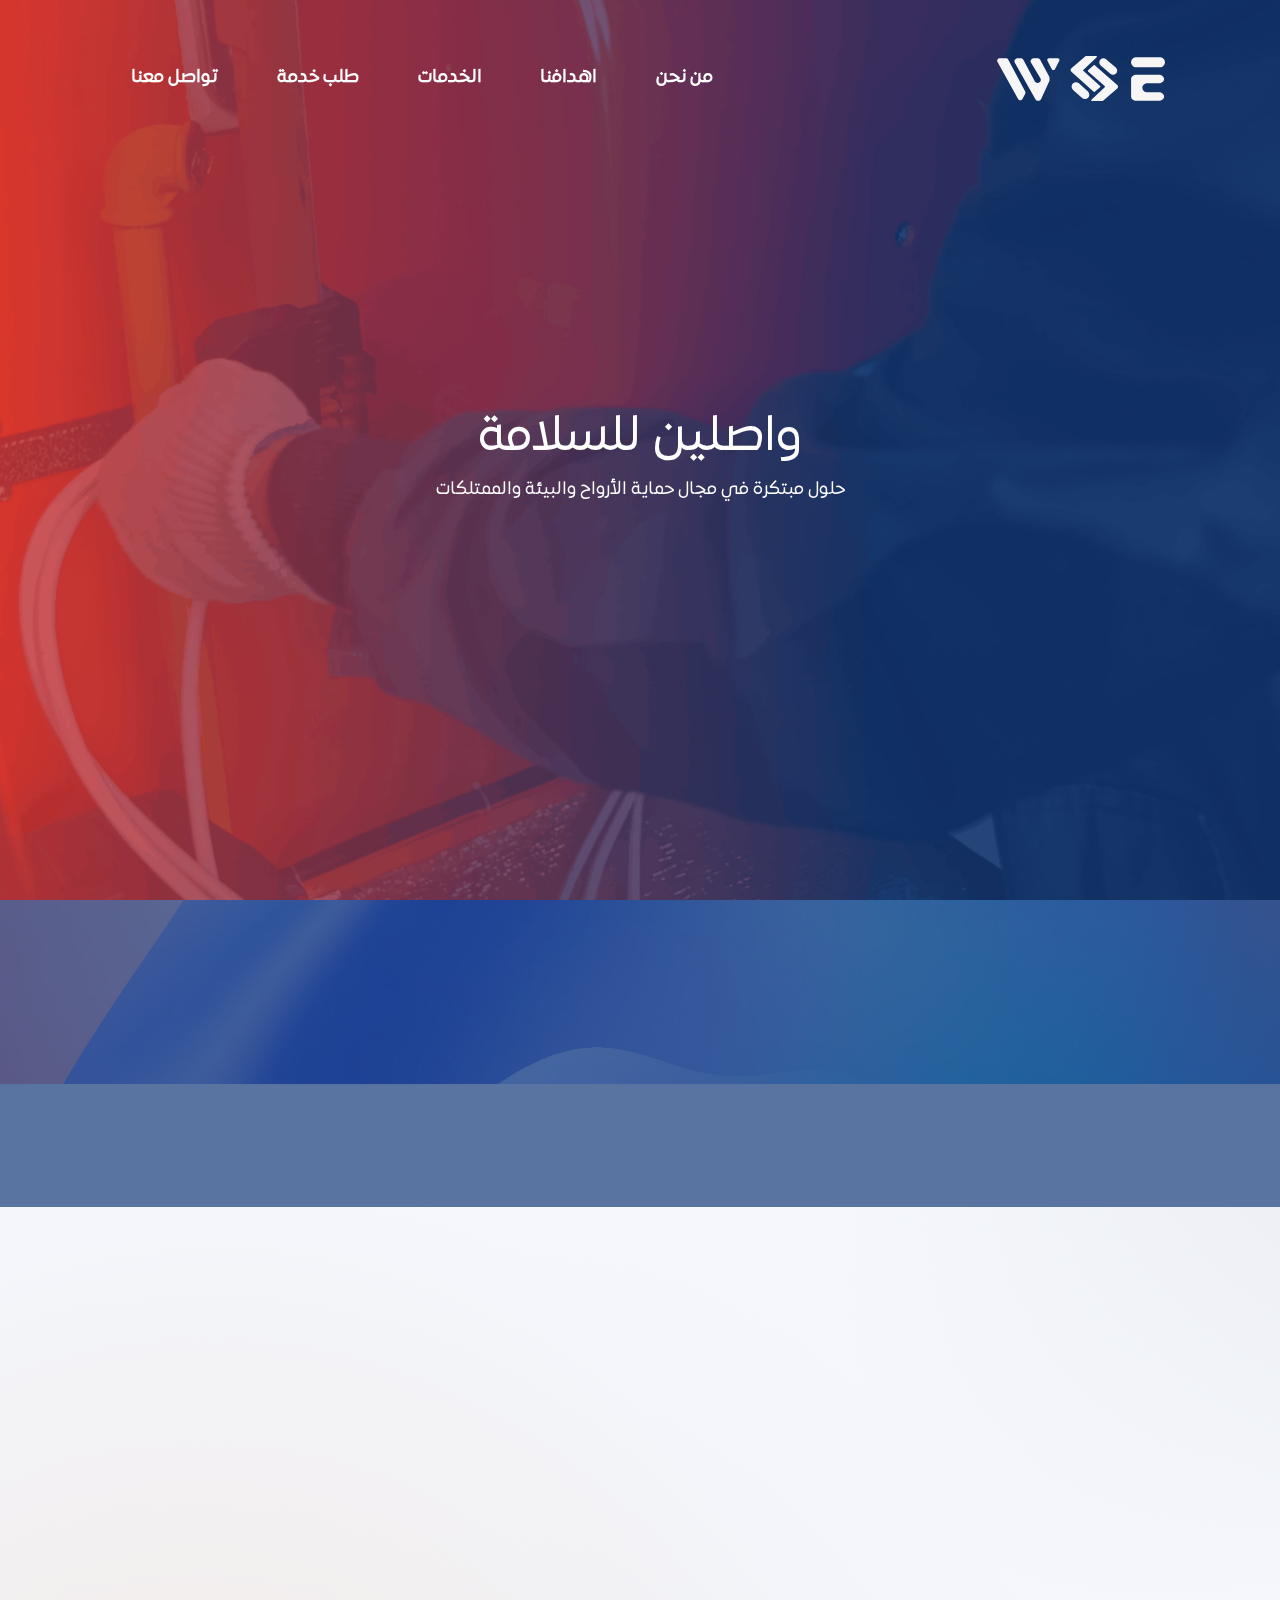
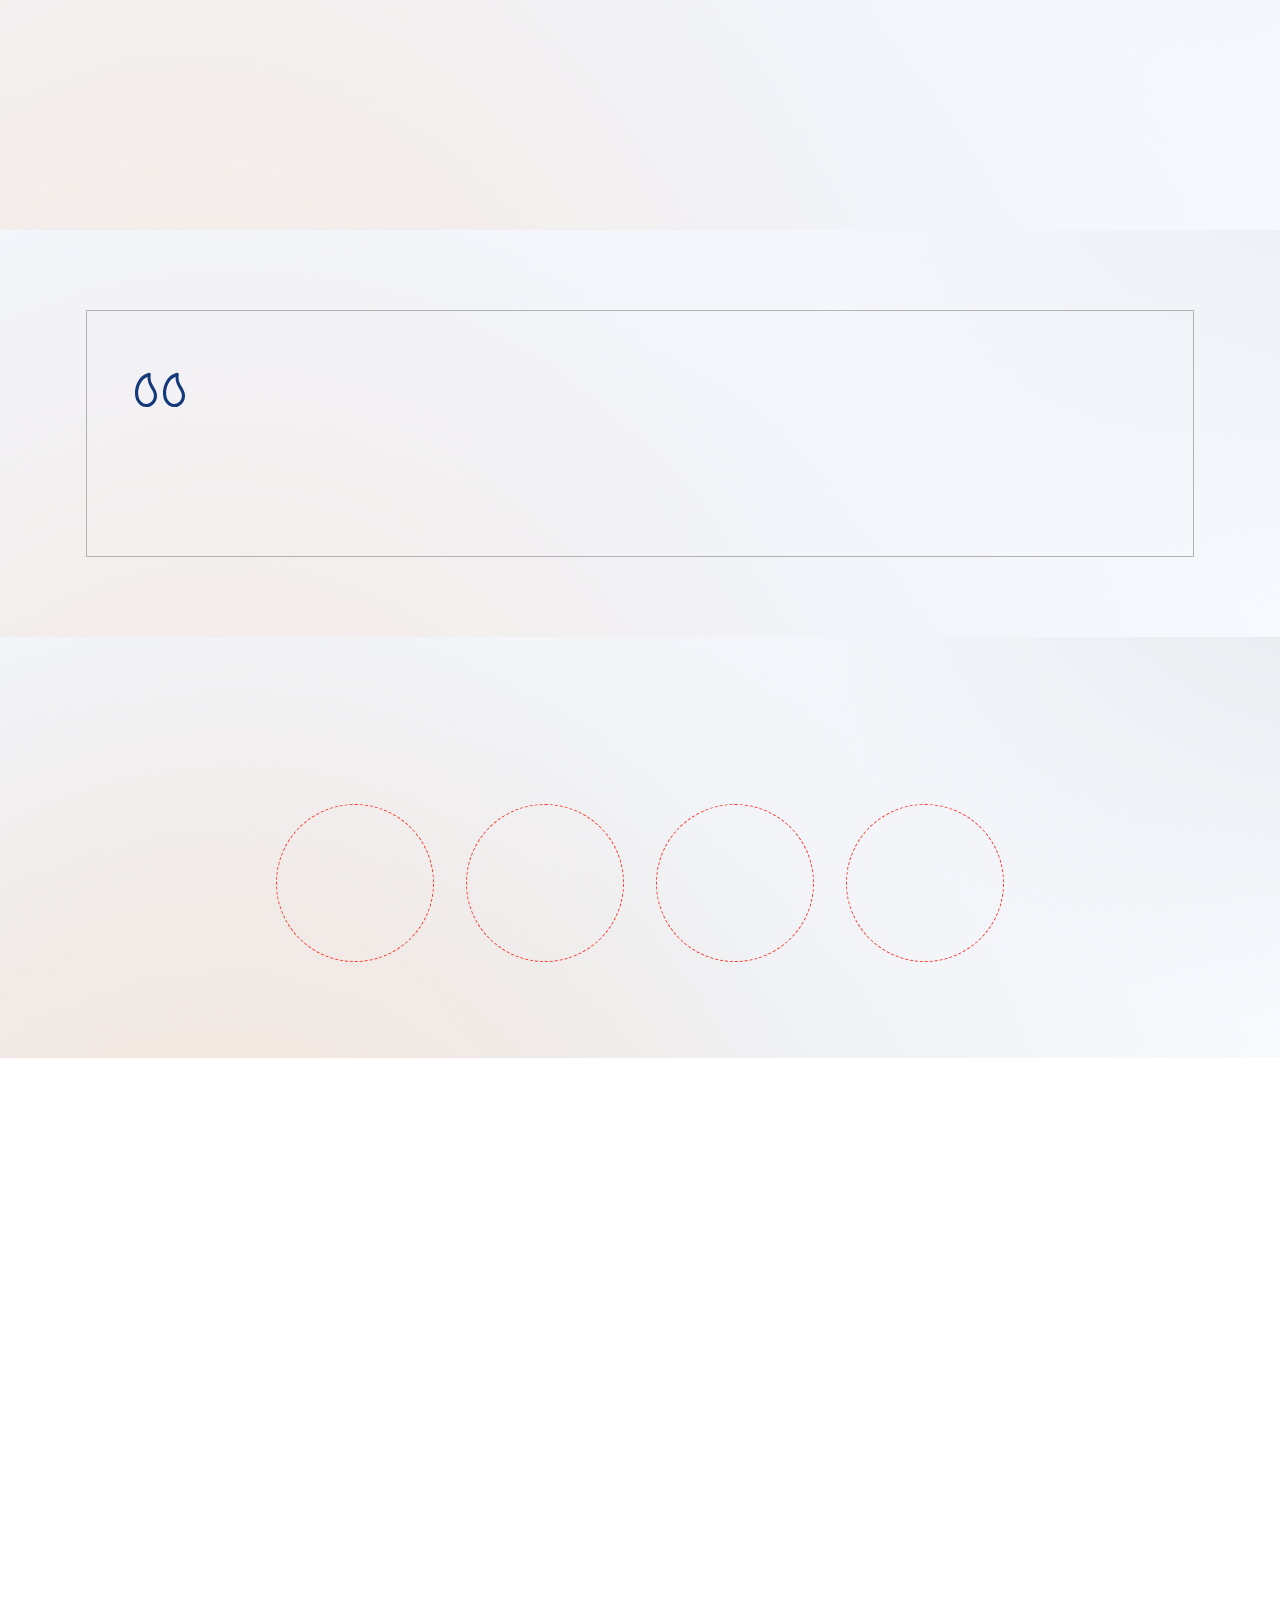
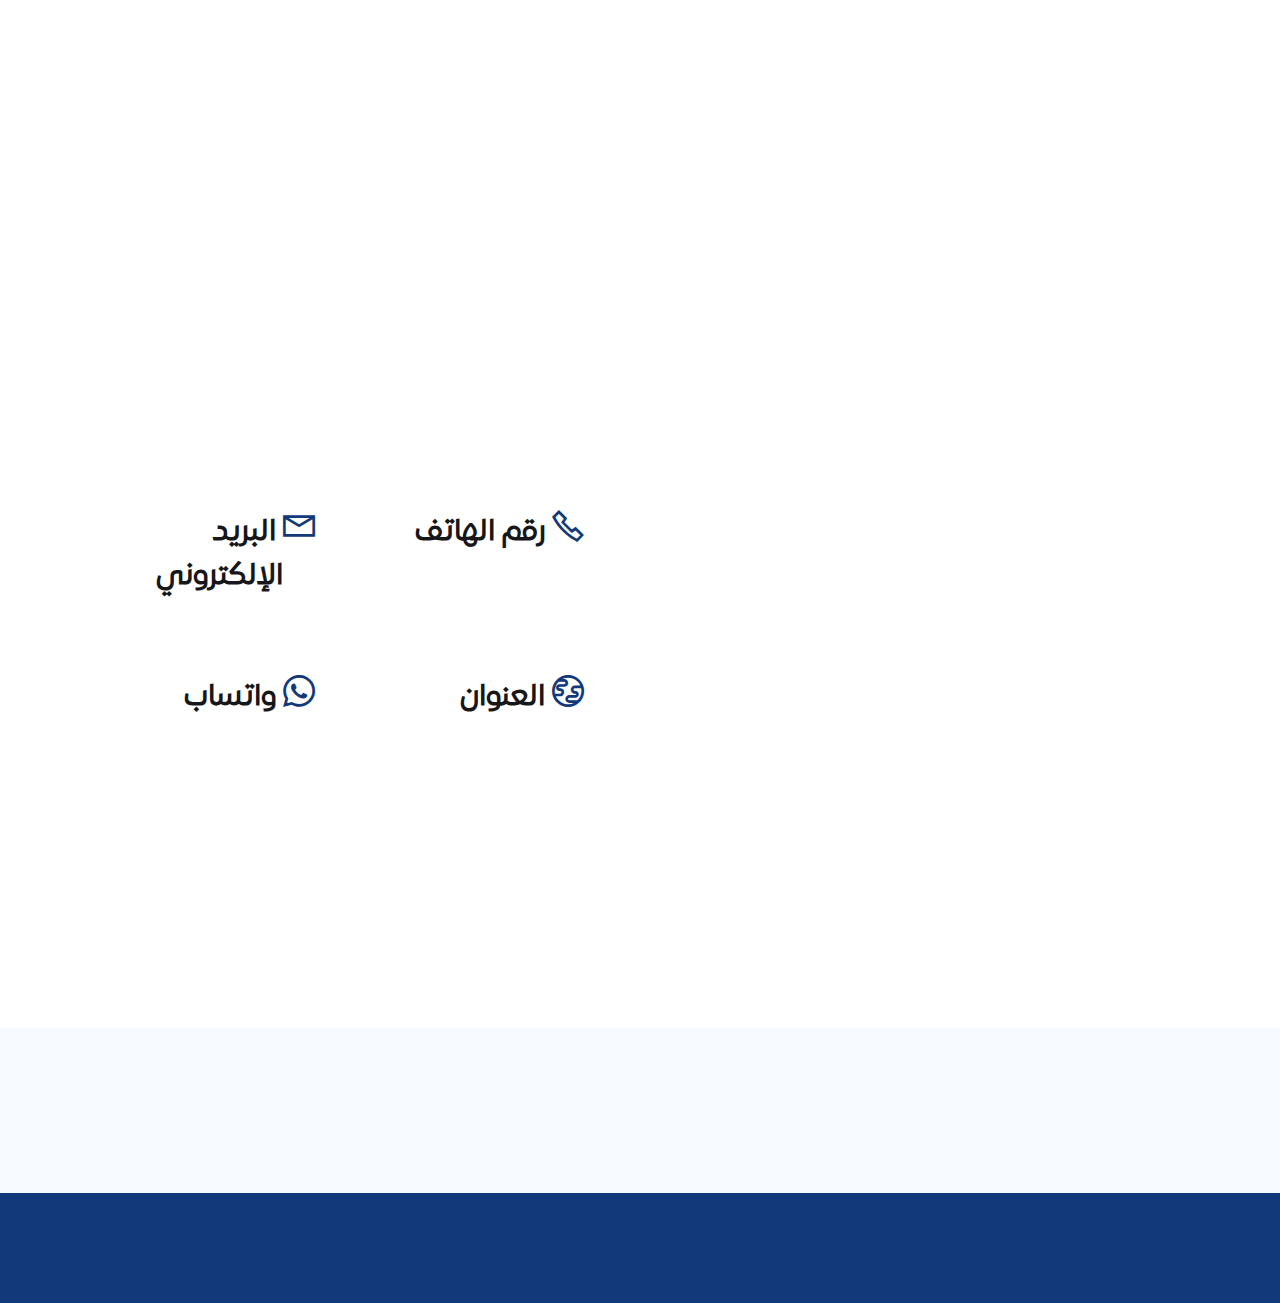
==== index.html @ 1d477394 "kooo" ====
<!DOCTYPE html>
<html  >
<head>
  
  <meta charset="UTF-8">
  <meta http-equiv="X-UA-Compatible" content="IE=edge">
  
  <meta name="viewport" content="width=device-width, initial-scale=1, minimum-scale=1">
  <link rel="shortcut icon" href="assets/images/icon-100x90.png" type="image/x-icon">
  <meta name="description" content="واصلين للسلامة هي مؤسسة متخصصة ذات خبرة بمجال السلامة في المملكة العربية السعودية ومعتمدة من الادارة العامة الدفاع المدني لتوريد و تركيب وصيانة جميع انظمة الاطفاء و انظمة انذار الحريق و تجديد ترخيص الدفاع المدني و شهادة تركيب ادوات السلامة و شهادة الدفاع المدني و استخراج التقرير الفني و تقرير السلامة للمحلات التجارية و اجراءات بوابة سلامة و بلدي و صيانة انظمة الحريق ,و طفايات الحريق في جميع مدن المملكة مع تطبيق اعلي المقاييس , و في حالة تطوير دائم لإرضاء العملاء الذين هم محل الاهتمام الاساسي.">
  
  
  <title>مؤسسة واصلين للسلامة</title>
  <link rel="stylesheet" href="assets/web/assets/mobirise-icons2/mobirise2.css">
  <link rel="stylesheet" href="assets/web/assets/mobirise-icons/mobirise-icons.css">
  <link rel="stylesheet" href="assets/icon54/style.css">
  <link rel="stylesheet" href="assets/web/assets/mobirise-icons-bold/mobirise-icons-bold.css">
  <link rel="stylesheet" href="assets/bootstrap/css/bootstrap.min.css">
  <link rel="stylesheet" href="assets/bootstrap/css/bootstrap-grid.min.css">
  <link rel="stylesheet" href="assets/bootstrap/css/bootstrap-reboot.min.css">
  <link rel="stylesheet" href="assets/parallax/jarallax.css">
  <link rel="stylesheet" href="assets/animatecss/animate.css">
  <link rel="stylesheet" href="assets/dropdown/css/style.css">
  <link rel="stylesheet" href="assets/socicon/css/styles.css">
  <link href="assets/fonts/style.css" rel="stylesheet">
  <link rel="preload" as="style" href="assets/mobirise/css/mbr-additional.css"><link rel="stylesheet" href="assets/mobirise/css/mbr-additional.css" type="text/css">
  
  
  <script src="https://ajax.googleapis.com/ajax/libs/jquery/3.5.1/jquery.min.js"></script>
<!-- Google tag (gtag.js) -->
<script async src="https://www.googletagmanager.com/gtag/js?id=UA-245266905-1"></script>
<script>
  window.dataLayer = window.dataLayer || [];
  function gtag(){dataLayer.push(arguments);}
  gtag('js', new Date());

  gtag('config', 'UA-245266905-1');
</script>
  

</head>
<body>
  
  <section data-bs-version="5.1" class="menu menu1 studiom4_menu1 cid-taThfCny9F" once="menu" id="menu1-7f">
	
	<nav class="navbar navbar-dropdown navbar-fixed-top navbar-expand-lg">
		<div class="container">
			<div class="navbar-brand">
				<span class="navbar-logo">
					<a href="index.html">
						<img src="assets/images/logowhate.svg" alt="" style="height: 3.8rem;">
					</a>
				</span>
				
			</div>
			<button class="navbar-toggler" type="button" data-toggle="collapse" data-bs-toggle="collapse" data-target="#navbarSupportedContent" data-bs-target="#navbarSupportedContent" aria-controls="navbarNavAltMarkup" aria-expanded="false" aria-label="Toggle navigation">
				<div class="hamburger">
					<span></span>
					<span></span>
					<span></span>
					<span></span>
				</div>
			</button>
			<div class="collapse navbar-collapse" id="navbarSupportedContent">
				<ul class="navbar-nav nav-dropdown" data-app-modern-menu="true"><li class="nav-item"><a class="nav-link link text-white text-primary display-7" href="index.html#content6-1f">من نحن</a></li><li class="nav-item"><a class="nav-link link text-white text-primary display-7" href="index.html#numbers1-7b">اهدافنا</a></li><li class="nav-item"><a class="nav-link link text-white text-primary display-7" href="index.html#gallery3-7g">الخدمات</a></li><li class="nav-item"><a class="nav-link link text-white text-primary display-7" href="https://wa.me/966556816817">طلب خدمة</a></li><li class="nav-item"><a class="nav-link link text-white text-primary display-7" href="https://wa.me/966556816817">تواصل معنا</a></li></ul>
				
			</div>
		</div>
	</nav>
</section>

<section data-bs-version="5.1" class="header1 cid-taQWioGjJm mbr-fullscreen mbr-parallax-background" id="header1-7d">

    

    <div class="mbr-overlay" style="opacity: 0; background-color: rgb(255, 255, 255);"></div>

    <div class="align-center container">
        <div class="row justify-content-center">
            <div class="col-12 col-text col-lg-7">
                <p class="mbr-text label-text mbr-fonts-style mb-0 display-1">واصلين للسلامة<br></p>
                <h1 class="mbr-section-title mbr-fonts-style mb-0 display-7">حلول مبتكرة في مجال حماية الأرواح والبيئة والممتلكات</h1>
                
            </div>
        </div>
    </div>
</section>

<section data-bs-version="5.1" class="content6 cid-t92hImJu78 mbr-parallax-background" id="content6-1f">

    

    <div class="mbr-overlay" style="opacity: 0.7; background-color: rgb(18, 57, 121);"></div>
    <div class="container align-center">
        <div class="row justify-content-center">
            <div class="media-container-column col-md-10">
                <h1 class="mbr-section-title mbr-fonts-style mb-0 mbr-bold display-2">من نحن</h1>
                <p class="mbr-text mbr-fonts-style mb-0 display-4">واصلين للسلامة هي مؤسسة متخصصة ذات خبرة بمجال السلامة في المملكة العربية السعودية ومعتمدة من الادارة العامة للدفاع المدني لتوريد و تركيب وصيانة جميع انظمة الاطفاء و انظمة انذار الحريق و تجديد ترخيص الدفاع المدني و شهادة تركيب ادوات السلامة و استخراج التقرير الفني للسلامة للمنشآت التجارية و اجراءات بوابة سلامة ، مع تطبيق اعلى معايير الجودة.<br></p>
                 
   
            </div>
        </div>
    </div>
</section>

<section data-bs-version="5.1" class="gallery3 cid-taTzEGWEe0" id="gallery3-7i">
    
    <div class="mbr-overlay"></div>
    <div class="container-fluid">
        
        <div class="row mt-4 justify-content-md-center">
            <div class="item features-image col-12 col-md-6 col-lg-4 active">
                <div class="item-wrapper">
                    <div class="item-img">
                        <img src="assets/images/8-2.svg" alt="" data-slide-to="3" data-bs-slide-to="3">
                    </div>
                    <div class="item-content">
                        <h5 class="item-title mbr-fonts-style display-5">
                            <strong>رؤيتنا</strong>
                        </h5>
                        
                        <p class="mbr-text mbr-fonts-style mt-3 display-4">منظومة الأمن والسلامة التي نسعي لتطبيقها و تنفيذها لتكون بمثابة الحل الأمثل لحماية المجتمع و الأفراد و الهيئات و الشركات لنصل إلى اعلى معايير الامن والسلامة<br></p>
                    </div>
                    
                </div>
            </div><div class="item features-image col-12 col-md-6 col-lg-4">
                <div class="item-wrapper">
                    <div class="item-img">
                        <img src="assets/images/10.svg" alt="" data-slide-to="1" data-bs-slide-to="1">
                    </div>
                    <div class="item-content">
                        <h5 class="item-title mbr-fonts-style display-5">
                            <strong>فريقنا</strong>
                        </h5>
                        
                        <p class="mbr-text mbr-fonts-style mt-3 display-4">نحن نؤمن بالعمل الجماعي والعمل كفريق واحد حيث أنه لا يوجد حدود للطاقة التعاونية لدينا. ونقوم بتحقيق التميز والنجاح من خلال وضع الأهداف الجماعية فوق كل المصالح الشخصية. ونقوم أيضاً بدعم وتشجيع التواصل المفتوح والتعاون الجاد بين الزملاء من مختلف الخلفيات والتخصصات.<br></p>
                    </div>
                    
                </div>
            </div><div class="item features-image col-12 col-md-6 col-lg-4">
                <div class="item-wrapper">
                    <div class="item-img">
                        <img src="assets/images/9.svg" data-slide-to="2" data-bs-slide-to="2" alt="">
                    </div>
                    <div class="item-content">
                        <h5 class="item-title mbr-fonts-style display-5">رسالتنا</h5>
                        
                        <p class="mbr-text mbr-fonts-style mt-3 display-4">الاجتهاد والتحدي أمام انفسنا للعبور إلي بر الأمان بالمجتمع والأفراد و الشركات و الهيئات بالمناخ الأمني الكامل للصحة المهنية و الأمن والسلامة.<br></p>
                    </div>
                    
                </div>
            </div>
            
            
            
        </div>
    </div>
</section>

<section data-bs-version="5.1" class="people1 cid-taVovuZrTc" id="people1-7q">
    

    <div class="mbr-overlay" style="opacity: 0.8; background-color: rgb(246, 249, 255);">
    </div>

    <div class="container">
                <div class="card">
                    <div class="row justify-content-between">
                        <div class="col-12 col-sm-10">
                            <h3 class="mbr-section-subtitle mbr-fonts-style display-4">كلمة المدير التنفيذي لواصلين للسلامة</h3>
                            <h3 class="title mbr-fonts-style display-7">نؤمن بقدراتنا وخبراتنا اللتي تساهم في تنمية المملكة العربية السعودية في مجالات الامن والسلامة ونسخر جهودنا لتطوير منظومة السلامة والتوعية العامة لاهمية السلامة فالمنشآت وسلامة الايدي العاملة.</h3>                            
                        </div>
                        <div class="col-auto quote-mark">
                            <div class="iconfont-wrapper">
                                <span class="mbr-iconfont mbrib-quote-left"></span>
                            </div>
                        </div>        
                    </div>
                    <div class="row top justify-content-start">
                      
                            <div class="col-auto user_image " style="display:none;">
                                <img src="assets/images/screen-shot-2022-07-07-at-20.54.33-140x147.png" alt="">
                            </div>
                        
                            <p class="col-auto mbr-fonts-style mbr-text small display-4">مبارك الديحاني<br></p>
                       
                    </div>
                </div>
            </div>
        
    
</section>

<section data-bs-version="5.1" class="numbers1 cid-tagLvgOtfW" id="numbers1-7b">
    

    <div class="mbr-overlay" style="opacity: 0.7; background-color: rgb(246, 249, 255);">
    </div>

    <div class="container">
        <div class="row justify-content-center">
            <div class="col-12 col-lg-8">
                <div class="mbr-section-head">
                    
                    <h3 class="mbr-section-title mbr-fonts-style display-2"><strong>أهدافنا</strong></h3>
                </div>
                <div class="row">
                    <div class="col-6 col-md-3">
                        <div class="nutrition-tile tile-one">
                            
                            <p class="mbr-tile-number mbr-fonts-style display-4">الالتزام</p>
                        </div>
                    </div>
                    <div class="col-6 col-md-3">
                        <div class="nutrition-tile tile-two">
                            
                            <p class="mbr-tile-number mbr-fonts-style display-4">الثقة<br></p>
                        </div>
                    </div>
                    <div class="col-6 col-md-3">
                        <div class="nutrition-tile tile-three">
                            
                            <p class="mbr-tile-number mbr-fonts-style display-4">الجودة<br></p>
                        </div>
                    </div>
                    <div class="col-6 col-md-3">
                        <div class="nutrition-tile tile-four">
                            
                            
                            <p class="mbr-tile-number mbr-fonts-style display-4">الريادة</p>
                        </div>
                    </div>
                </div>
            </div>
        </div>
    </div>
</section>

<section data-bs-version="5.1" class="gallery3 cid-taTmjbAcBU" id="gallery3-7g">
     <script> 
    sys_cards=document.querySelectorAll('.item');
     sys_cards.forEach((e)=>{
     e.onclick = function(){
     e.querySelector('a').click();
            } })
      </script>
    
    
    
    <div class="container">
        <div class="mbr-section-head">
            <h4 class="mbr-section-title mbr-fonts-style align-left mb-0 display-2">
                خدماتنا</h4>
            
        </div>
        <div class="row mt-5 justify-content-md-center">
            
            
            
            <div class="item features-image col-6 col-md-6 col-lg-3 active">
                <div class="item-wrapper">
                    <div class="item-img">
                        <img src="assets/images/3-1.svg" alt="انظمة مكافحة الحريق والإنذار المبكر" data-slide-to="0" data-bs-slide-to="0">
                    </div>
                    <div class="item-content">
                        <h5 class="item-title mbr-fonts-style display-4">انظمة مكافحة الحريق والإنذار المبكر</h5>
                        <p class="mbr-text mbr-fonts-style mt-3 display-4">توريد وتركيب جميع انظمة مكافحة الحريق والإنذار ويشمل ذلك الانظمة التقليدية والانظمة اللاسلكية. </p>
                    </div>
                    <div class="mbr-section-btn item-footer mt-2"><a href="javascript:void(0);" class="btn btn-primary-outline item-btn display-4">عن الخدمة</a></div>
                </div>
            </div><div class="item features-image col-6 col-md-6 col-lg-3">
                <div class="item-wrapper">
                    <div class="item-img">
                        <img src="assets/images/7-2.svg" alt="الاستشارات الفنية والتقارير الفنية" data-slide-to="1" data-bs-slide-to="1">
                    </div>
                    <div class="item-content">
                        <h5 class="item-title mbr-fonts-style display-4">الاستشارات الفنية والتقارير الفنية</h5>
                        <p class="mbr-text mbr-fonts-style mt-3 display-4">تقديم تقارير فنية واستشارية من مهندسين ذوي خبره عاليه وعمل دراسة و خطة تنفيذية تدعم مشاريع السلامة. </p>
                    </div>
                    <div class="mbr-section-btn item-footer mt-2"><a href="javascript:void(0);" class="btn btn-primary-outline item-btn display-4">عن الخدمة</a></div>
                </div>
            </div><div class="item features-image col-6 col-md-6 col-lg-3">
                <div class="item-wrapper">
                    <div class="item-img">
                        <img src="assets/images/4-1.svg" alt="معدات مكافحة الحريق" data-slide-to="2" data-bs-slide-to="2">
                    </div>
                    <div class="item-content">
                        <h5 class="item-title mbr-fonts-style display-4">معدات مكافحة الحريق</h5>
                        <p class="mbr-text mbr-fonts-style mt-3 display-4">توريد وتركيب كافة أدوات السلامة ومعدات الإطفاء وشبكات الاطفاء ذات جودة عالية ومطابقة لاشتراطات الدفاع المدني. </p>
                    </div>
                    <div class="mbr-section-btn item-footer mt-2"><a href="javascript:void(0);" class="btn btn-primary-outline item-btn display-4">عن الخدمة</a></div>
                </div>
            </div><div class="item features-image col-6 col-md-6 col-lg-3">
                <div class="item-wrapper">
                    <div class="item-img">
                        <img src="assets/images/5-2.svg" alt="إصدار شهادات سلامة" data-slide-to="3" data-bs-slide-to="3">
                    </div>
                    <div class="item-content">
                        <h5 class="item-title mbr-fonts-style display-4">إصدار شهادات سلامة</h5>
                        <p class="mbr-text mbr-fonts-style mt-3 display-4">إنهاء جميع المعاملات والإجراءات الحكومية وإصدار التقارير الفنية اللازمة لإصدار تراخيص الأمن والسلامة النهائية من الجهات المعنية</p>
                    </div>
                    <div class="mbr-section-btn item-footer mt-2"><a href="javascript:void(0);" class="btn btn-primary-outline item-btn display-4">عن الخدمة</a></div>
                </div>
            </div><div class="item features-image col-6 col-md-6 col-lg-3">
                <div class="item-wrapper">
                    <div class="item-img">
                        <img src="assets/images/6-2.svg" alt="عقود صيانة أنظمة السلامة" data-slide-to="4" data-bs-slide-to="4">
                    </div>
                    <div class="item-content">
                        <h5 class="item-title mbr-fonts-style display-4">عقود صيانة أنظمة السلامة</h5>
                        <p class="mbr-text mbr-fonts-style mt-3 display-4">إصدار عقود صيانة السلامة وتجديدها وعمل زيارات دورية للمنشآت ويشمل ذلك الكشف والتدقيق على معدات السلامة وصيانتها. </p>
                    </div>
                    <div class="mbr-section-btn item-footer mt-2"><a href="javascript:void(0);" class="btn btn-primary-outline item-btn display-4">عن الخدمة</a></div>
                </div>
            </div>
        </div>
    </div>
</section>

<section data-bs-version="5.1" class="article3 cid-taTmkIhdF3" id="content03-7h">
    
    <div class="container">
        <div class="row justify-content-end">

            <div class="counter-container col-12 col-md-12 m-auto col-lg-12">
                <div class="card" id="card">
                    <h2 class="mbr-section-title align-left mbr-fonts-style mb-3 display-7">انظمة مكافحة الحريق والإنذار المبكر</h2>
                    <p class="mbr-text align-left mbr-fonts-style mb-3 display-7">توريد وتركيب جميع انظمة مكافحة الحريق والإنذار ويشمل ذلك الانظمة التقليدية والانظمة اللاسلكية.</p>
                    
                    <div class="mbr-section-btn mt-3"><a class="btn btn-primary display-7" href="javascript:void(0)" target="_blank">طلب الخدمة<br></a></div>
                </div>
                 
            </div>
            <script>

                $( document ).ready(function() {
    				$('#content03-7h').hide();
				});
                $('#gallery3-7g .item .mbr-text').hide();
                const card_title=document.querySelector('#card .mbr-section-title');
				const card_desc = document.querySelector('#card .mbr-text');
                const btn = document.querySelector('#card .btn');
                document.querySelectorAll('#gallery3-7g .item').forEach((item)=>{
                    item.querySelector('.btn').onclick = function(){
                        card_title.innerHTML = item.querySelector('.item-title').innerHTML;
                        card_desc.innerHTML = item.querySelector('.mbr-text').innerHTML;
                        $('#content03-7h').slideDown(100);
                        document.querySelector("#content03-7h").scrollIntoView({ behavior: "smooth" });
                        btn.href = 'order_service.html?c='+card_title.innerHTML ;
                    }
                })
                
            </script>
        </div>
    </div>
</section>

<section data-bs-version="5.1" class="contact2 cid-taTOj7vclx" id="contact2-7n">

    

    

    <div class="container">
        <div class="mbr-section-head">
            <h3 class="mbr-section-title mbr-fonts-style display-2"><strong>تواصل معنا</strong></h3>
            
        </div>
        <div class="row justify-content-center">
            <div class="col-12 col-md-6">
                <div class="card-container">
                    <div class="card-wrapper">
                        <div class="image-wrapper">
                            <span class="mbr-iconfont mobi-mbri-phone mobi-mbri" style="color: rgb(18, 57, 121); fill: rgb(18, 57, 121);"></span>
                        </div>
                        <div class="text-wrapper">
                            <h6 class="card-title mbr-fonts-style mb-1 display-5"><strong>&nbsp;رقم الهاتف</strong></h6>
                            <p class="mbr-text mbr-fonts-style display-7"><a href="tel:0556816817" class="text-primary">0556816817</a></p>
                        </div>
                    </div>
                    <div class="card-wrapper">
                        <div class="image-wrapper">
                            <span class="mbr-iconfont mobi-mbri-letter mobi-mbri" style="color: rgb(18, 57, 121); fill: rgb(18, 57, 121);"></span>
                        </div>
                        <div class="text-wrapper">
                            <h6 class="card-title mbr-fonts-style mb-1 display-5">
                                <strong>&nbsp;البريد الإلكتروني</strong></h6>
                            <p class="mbr-text mbr-fonts-style display-7"><a href="mailto:sales@wse-sa.com" class="text-primary">sales@wse-sa.com</a></p>
                        </div>
                    </div>
                    <div class="card-wrapper">
                        <div class="image-wrapper">
                            <span class="mbr-iconfont mobi-mbri-globe mobi-mbri" style="color: rgb(18, 57, 121); fill: rgb(18, 57, 121);"></span>
                        </div>
                        <div class="text-wrapper">
                            <h6 class="card-title mbr-fonts-style mb-1 display-5">
                                <strong>&nbsp;العنوان</strong></h6>
                            <p class="mbr-text mbr-fonts-style display-7"><a href="https://goo.gl/maps/nodBhj6H56Af3p3E7" class="text-primary">بجانب فندق دولف, طريق الملك عبدالله بن عبدالعزيز , Al Khobar</a><br></p>
                        </div>
                    </div>
                    <div class="card-wrapper">
                        <div class="image-wrapper">
                            <span class="mbr-iconfont socicon-whatsapp socicon" style="color: rgb(18, 57, 121); fill: rgb(18, 57, 121);"></span>
                        </div>
                        <div class="text-wrapper">
                            <h6 class="card-title mbr-fonts-style mb-1 display-5">
                                <strong>&nbsp;واتساب</strong>
                            </h6>
                            <p class="mbr-text mbr-fonts-style display-7"><a href="https://wa.me/966556816817" class="text-primary">إبداء المحادثة</a></p>
                        </div>
                    </div>
                    <div class="card-wrapper">
                        <div class="image-wrapper">
                            <img stype="width:70%" src="assets/images/mbr-favicon.png" alt="">                            
                        </div>
                    </div>
                </div>
            </div>
            <div class="map-wrapper col-12 col-md-6">
                <div class="google-map"><iframe frameborder="0" style="border:0" src="https://www.google.com/maps/embed/v1/place?key=AIzaSyDk89J4FSunMF33ruMVWJaJht_Ro0kvoXs&amp;q=26.2838822,50.1958937" allowfullscreen=""></iframe></div>
            </div>
        </div>
    </div>
</section>

<section data-bs-version="5.1" class="image2 hotelm4_image2 cid-taTI8VqgC4" id="image2-7m">
	<!-- Block parameters controls (Blue "Gear" panel) -->
	
	<!-- End block parameters -->
	<figure class="mbr-figure">
		<div class="image-block" style="width: 71%;">
			<img src="assets/images/saudivision.svg" style="margin:20px;">
			
		</div>
	</figure>
</section>

<section data-bs-version="5.1" class="footer1 cid-sV2ZHXzvgO" once="footers" id="footer01-r">
    
    

    <div class="container">
        <div class="media-container-row align-center mbr-white">
            <div class="col-12">
                <p class="mbr-text mb-0 mbr-fonts-style display-4">جميع الحقوق محفوظة © مؤسسة&nbsp;واصلين لأجهزة السلامة<br><br><br></p>
            </div>
        </div>
    </div>
</section>


<script src="assets/bootstrap/js/bootstrap.bundle.min.js"></script>
  <script src="assets/parallax/jarallax.js"></script>
  <script src="assets/smoothscroll/smooth-scroll.js"></script>
  <script src="assets/ytplayer/index.js"></script>
  <script src="assets/dropdown/js/navbar-dropdown.js"></script>
  <script src="assets/touchswipe/jquery.touch-swipe.min.js"></script>
  <script src="assets/theme/js/script.js"></script>
  
  <script  src="https://cdn.ratina.co/js/helper-v11.js?c=w&l=en" ></script>
  
  <input name="animation" type="hidden">
  
</body>
</html>
---- assets/web/assets/mobirise-icons2/mobirise2.css ----
@font-face {
  font-family: 'Moririse2';
  font-display: swap;
  src:  url('mobirise2.eot?f2bix4');
  src:  url('mobirise2.eot?f2bix4#iefix') format('embedded-opentype'),
    url('mobirise2.ttf?f2bix4') format('truetype'),
    url('mobirise2.woff?f2bix4') format('woff'),
    url('mobirise2.svg?f2bix4#mobirise2') format('svg');
  font-weight: normal;
  font-style: normal;
}

[class^="mobi-"], [class*=" mobi-"] {
  /* use !important to prevent issues with browser extensions that change fonts */
  font-family: 'Moririse2' !important;
  speak: none;
  font-style: normal;
  font-weight: normal;
  font-variant: normal;
  text-transform: none;
  line-height: 1;

  /* Better Font Rendering =========== */
  -webkit-font-smoothing: antialiased;
  -moz-osx-font-smoothing: grayscale;
}

.mobi-mbri-add-submenu:before {
  content: "\e900";
}
.mobi-mbri-alert:before {
  content: "\e901";
}
.mobi-mbri-align-center:before {
  content: "\e902";
}
.mobi-mbri-align-justify:before {
  content: "\e903";
}
.mobi-mbri-align-left:before {
  content: "\e904";
}
.mobi-mbri-align-right:before {
  content: "\e905";
}
.mobi-mbri-android:before {
  content: "\e906";
}
.mobi-mbri-apple:before {
  content: "\e907";
}
.mobi-mbri-arrow-down:before {
  content: "\e908";
}
.mobi-mbri-arrow-next:before {
  content: "\e909";
}
.mobi-mbri-arrow-prev:before {
  content: "\e90a";
}
.mobi-mbri-arrow-up:before {
  content: "\e90b";
}
.mobi-mbri-bold:before {
  content: "\e90c";
}
.mobi-mbri-bookmark:before {
  content: "\e90d";
}
.mobi-mbri-bootstrap:before {
  content: "\e90e";
}
.mobi-mbri-briefcase:before {
  content: "\e90f";
}
.mobi-mbri-browse:before {
  content: "\e910";
}
.mobi-mbri-bulleted-list:before {
  content: "\e911";
}
.mobi-mbri-calendar:before {
  content: "\e912";
}
.mobi-mbri-camera:before {
  content: "\e913";
}
.mobi-mbri-cart-add:before {
  content: "\e914";
}
.mobi-mbri-cart-full:before {
  content: "\e915";
}
.mobi-mbri-cash:before {
  content: "\e916";
}
.mobi-mbri-change-style:before {
  content: "\e917";
}
.mobi-mbri-chat:before {
  content: "\e918";
}
.mobi-mbri-clock:before {
  content: "\e919";
}
.mobi-mbri-close:before {
  content: "\e91a";
}
.mobi-mbri-cloud:before {
  content: "\e91b";
}
.mobi-mbri-code:before {
  content: "\e91c";
}
.mobi-mbri-contact-form:before {
  content: "\e91d";
}
.mobi-mbri-credit-card:before {
  content: "\e91e";
}
.mobi-mbri-cursor-click:before {
  content: "\e91f";
}
.mobi-mbri-cust-feedback:before {
  content: "\e920";
}
.mobi-mbri-database:before {
  content: "\e921";
}
.mobi-mbri-delivery:before {
  content: "\e922";
}
.mobi-mbri-desktop:before {
  content: "\e923";
}
.mobi-mbri-devices:before {
  content: "\e924";
}
.mobi-mbri-down:before {
  content: "\e925";
}
.mobi-mbri-download-2:before {
  content: "\e926";
}
.mobi-mbri-download:before {
  content: "\e927";
}
.mobi-mbri-drag-n-drop-2:before {
  content: "\e928";
}
.mobi-mbri-drag-n-drop:before {
  content: "\e929";
}
.mobi-mbri-edit-2:before {
  content: "\e92a";
}
.mobi-mbri-edit:before {
  content: "\e92b";
}
.mobi-mbri-error:before {
  content: "\e92c";
}
.mobi-mbri-extension:before {
  content: "\e92d";
}
.mobi-mbri-features:before {
  content: "\e92e";
}
.mobi-mbri-file:before {
  content: "\e92f";
}
.mobi-mbri-flag:before {
  content: "\e930";
}
.mobi-mbri-folder:before {
  content: "\e931";
}
.mobi-mbri-gift:before {
  content: "\e932";
}
.mobi-mbri-github:before {
  content: "\e933";
}
.mobi-mbri-globe-2:before {
  content: "\e934";
}
.mobi-mbri-globe:before {
  content: "\e935";
}
.mobi-mbri-growing-chart:before {
  content: "\e936";
}
.mobi-mbri-hearth:before {
  content: "\e937";
}
.mobi-mbri-help:before {
  content: "\e938";
}
.mobi-mbri-home:before {
  content: "\e939";
}
.mobi-mbri-hot-cup:before {
  content: "\e93a";
}
.mobi-mbri-idea:before {
  content: "\e93b";
}
.mobi-mbri-image-gallery:before {
  content: "\e93c";
}
.mobi-mbri-image-slider:before {
  content: "\e93d";
}
.mobi-mbri-info:before {
  content: "\e93e";
}
.mobi-mbri-italic:before {
  content: "\e93f";
}
.mobi-mbri-key:before {
  content: "\e940";
}
.mobi-mbri-laptop:before {
  content: "\e941";
}
.mobi-mbri-layers:before {
  content: "\e942";
}
.mobi-mbri-left-right:before {
  content: "\e943";
}
.mobi-mbri-left:before {
  content: "\e944";
}
.mobi-mbri-letter:before {
  content: "\e945";
}
.mobi-mbri-like:before {
  content: "\e946";
}
.mobi-mbri-link:before {
  content: "\e947";
}
.mobi-mbri-lock:before {
  content: "\e948";
}
.mobi-mbri-login:before {
  content: "\e949";
}
.mobi-mbri-logout:before {
  content: "\e94a";
}
.mobi-mbri-magic-stick:before {
  content: "\e94b";
}
.mobi-mbri-map-pin:before {
  content: "\e94c";
}
.mobi-mbri-menu:before {
  content: "\e94d";
}
.mobi-mbri-mobile-2:before {
  content: "\e94e";
}
.mobi-mbri-mobile-horizontal:before {
  content: "\e94f";
}
.mobi-mbri-mobile:before {
  content: "\e950";
}
.mobi-mbri-mobirise:before {
  content: "\e951";
}
.mobi-mbri-more-horizontal:before {
  content: "\e952";
}
.mobi-mbri-more-vertical:before {
  content: "\e953";
}
.mobi-mbri-music:before {
  content: "\e954";
}
.mobi-mbri-new-file:before {
  content: "\e955";
}
.mobi-mbri-numbered-list:before {
  content: "\e956";
}
.mobi-mbri-opened-folder:before {
  content: "\e957";
}
.mobi-mbri-pages:before {
  content: "\e958";
}
.mobi-mbri-paper-plane:before {
  content: "\e959";
}
.mobi-mbri-paperclip:before {
  content: "\e95a";
}
.mobi-mbri-phone:before {
  content: "\e95b";
}
.mobi-mbri-photo:before {
  content: "\e95c";
}
.mobi-mbri-photos:before {
  content: "\e95d";
}
.mobi-mbri-pin:before {
  content: "\e95e";
}
.mobi-mbri-play:before {
  content: "\e95f";
}
.mobi-mbri-plus:before {
  content: "\e960";
}
.mobi-mbri-preview:before {
  content: "\e961";
}
.mobi-mbri-print:before {
  content: "\e962";
}
.mobi-mbri-protect:before {
  content: "\e963";
}
.mobi-mbri-question:before {
  content: "\e964";
}
.mobi-mbri-quote-left:before {
  content: "\e965";
}
.mobi-mbri-quote-right:before {
  content: "\e966";
}
.mobi-mbri-redo:before {
  content: "\e967";
}
.mobi-mbri-refresh:before {
  content: "\e968";
}
.mobi-mbri-responsive-2:before {
  content: "\e969";
}
.mobi-mbri-responsive:before {
  content: "\e96a";
}
.mobi-mbri-right:before {
  content: "\e96b";
}
.mobi-mbri-rocket:before {
  content: "\e96c";
}
.mobi-mbri-sad-face:before {
  content: "\e96d";
}
.mobi-mbri-sale:before {
  content: "\e96e";
}
.mobi-mbri-save:before {
  content: "\e96f";
}
.mobi-mbri-search:before {
  content: "\e970";
}
.mobi-mbri-setting-2:before {
  content: "\e971";
}
.mobi-mbri-setting-3:before {
  content: "\e972";
}
.mobi-mbri-setting:before {
  content: "\e973";
}
.mobi-mbri-share:before {
  content: "\e974";
}
.mobi-mbri-shopping-bag:before {
  content: "\e975";
}
.mobi-mbri-shopping-basket:before {
  content: "\e976";
}
.mobi-mbri-shopping-cart:before {
  content: "\e977";
}
.mobi-mbri-sites:before {
  content: "\e978";
}
.mobi-mbri-smile-face:before {
  content: "\e979";
}
.mobi-mbri-speed:before {
  content: "\e97a";
}
.mobi-mbri-star:before {
  content: "\e97b";
}
.mobi-mbri-success:before {
  content: "\e97c";
}
.mobi-mbri-sun:before {
  content: "\e97d";
}
.mobi-mbri-sun2:before {
  content: "\e97e";
}
.mobi-mbri-tablet-vertical:before {
  content: "\e97f";
}
.mobi-mbri-tablet:before {
  content: "\e980";
}
.mobi-mbri-target:before {
  content: "\e981";
}
.mobi-mbri-timer:before {
  content: "\e982";
}
.mobi-mbri-to-ftp:before {
  content: "\e983";
}
.mobi-mbri-to-local-drive:before {
  content: "\e984";
}
.mobi-mbri-touch-swipe:before {
  content: "\e985";
}
.mobi-mbri-touch:before {
  content: "\e986";
}
.mobi-mbri-trash:before {
  content: "\e987";
}
.mobi-mbri-underline:before {
  content: "\e988";
}
.mobi-mbri-undo:before {
  content: "\e989";
}
.mobi-mbri-unlink:before {
  content: "\e98a";
}
.mobi-mbri-unlock:before {
  content: "\e98b";
}
.mobi-mbri-up-down:before {
  content: "\e98c";
}
.mobi-mbri-up:before {
  content: "\e98d";
}
.mobi-mbri-update:before {
  content: "\e98e";
}
.mobi-mbri-upload-2:before {
  content: "\e98f";
}
.mobi-mbri-upload:before {
  content: "\e990";
}
.mobi-mbri-user-2:before {
  content: "\e991";
}
.mobi-mbri-user:before {
  content: "\e992";
}
.mobi-mbri-users:before {
  content: "\e993";
}
.mobi-mbri-video-play:before {
  content: "\e994";
}
.mobi-mbri-video:before {
  content: "\e995";
}
.mobi-mbri-watch:before {
  content: "\e996";
}
.mobi-mbri-website-theme-2:before {
  content: "\e997";
}
.mobi-mbri-website-theme:before {
  content: "\e998";
}
.mobi-mbri-wifi:before {
  content: "\e999";
}
.mobi-mbri-windows:before {
  content: "\e99a";
}
.mobi-mbri-zoom-in:before {
  content: "\e99b";
}
.mobi-mbri-zoom-out:before {
  content: "\e99c";
}
---- assets/web/assets/mobirise-icons/mobirise-icons.css ----
@font-face {
  font-family: 'MobiriseIcons';
  src:  url('mobirise-icons.eot?spat4u');
  src:  url('mobirise-icons.eot?spat4u#iefix') format('embedded-opentype'),
    url('mobirise-icons.ttf?spat4u') format('truetype'),
    url('mobirise-icons.woff?spat4u') format('woff'),
    url('mobirise-icons.svg?spat4u#MobiriseIcons') format('svg');
  font-weight: normal;
  font-style: normal;
  font-display: swap;
}

[class^="mbri-"], [class*=" mbri-"] {
  /* use !important to prevent issues with browser extensions that change fonts */
  font-family: MobiriseIcons !important;
  speak: none;
  font-style: normal;
  font-weight: normal;
  font-variant: normal;
  text-transform: none;
  line-height: 1;

  /* Better Font Rendering =========== */
  -webkit-font-smoothing: antialiased;
  -moz-osx-font-smoothing: grayscale;
}

.mbri-add-submenu:before {
  content: "\e900";
}
.mbri-alert:before {
  content: "\e901";
}
.mbri-align-center:before {
  content: "\e902";
}
.mbri-align-justify:before {
  content: "\e903";
}
.mbri-align-left:before {
  content: "\e904";
}
.mbri-align-right:before {
  content: "\e905";
}
.mbri-android:before {
  content: "\e906";
}
.mbri-apple:before {
  content: "\e907";
}
.mbri-arrow-down:before {
  content: "\e908";
}
.mbri-arrow-next:before {
  content: "\e909";
}
.mbri-arrow-prev:before {
  content: "\e90a";
}
.mbri-arrow-up:before {
  content: "\e90b";
}
.mbri-bold:before {
  content: "\e90c";
}
.mbri-bookmark:before {
  content: "\e90d";
}
.mbri-bootstrap:before {
  content: "\e90e";
}
.mbri-briefcase:before {
  content: "\e90f";
}
.mbri-browse:before {
  content: "\e910";
}
.mbri-bulleted-list:before {
  content: "\e911";
}
.mbri-calendar:before {
  content: "\e912";
}
.mbri-camera:before {
  content: "\e913";
}
.mbri-cart-add:before {
  content: "\e914";
}
.mbri-cart-full:before {
  content: "\e915";
}
.mbri-cash:before {
  content: "\e916";
}
.mbri-change-style:before {
  content: "\e917";
}
.mbri-chat:before {
  content: "\e918";
}
.mbri-clock:before {
  content: "\e919";
}
.mbri-close:before {
  content: "\e91a";
}
.mbri-cloud:before {
  content: "\e91b";
}
.mbri-code:before {
  content: "\e91c";
}
.mbri-contact-form:before {
  content: "\e91d";
}
.mbri-credit-card:before {
  content: "\e91e";
}
.mbri-cursor-click:before {
  content: "\e91f";
}
.mbri-cust-feedback:before {
  content: "\e920";
}
.mbri-database:before {
  content: "\e921";
}
.mbri-delivery:before {
  content: "\e922";
}
.mbri-desktop:before {
  content: "\e923";
}
.mbri-devices:before {
  content: "\e924";
}
.mbri-down:before {
  content: "\e925";
}
.mbri-download:before {
  content: "\e989";
}
.mbri-drag-n-drop:before {
  content: "\e927";
}
.mbri-drag-n-drop2:before {
  content: "\e928";
}
.mbri-edit:before {
  content: "\e929";
}
.mbri-edit2:before {
  content: "\e92a";
}
.mbri-error:before {
  content: "\e92b";
}
.mbri-extension:before {
  content: "\e92c";
}
.mbri-features:before {
  content: "\e92d";
}
.mbri-file:before {
  content: "\e92e";
}
.mbri-flag:before {
  content: "\e92f";
}
.mbri-folder:before {
  content: "\e930";
}
.mbri-gift:before {
  content: "\e931";
}
.mbri-github:before {
  content: "\e932";
}
.mbri-globe:before {
  content: "\e933";
}
.mbri-globe-2:before {
  content: "\e934";
}
.mbri-growing-chart:before {
  content: "\e935";
}
.mbri-hearth:before {
  content: "\e936";
}
.mbri-help:before {
  content: "\e937";
}
.mbri-home:before {
  content: "\e938";
}
.mbri-hot-cup:before {
  content: "\e939";
}
.mbri-idea:before {
  content: "\e93a";
}
.mbri-image-gallery:before {
  content: "\e93b";
}
.mbri-image-slider:before {
  content: "\e93c";
}
.mbri-info:before {
  content: "\e93d";
}
.mbri-italic:before {
  content: "\e93e";
}
.mbri-key:before {
  content: "\e93f";
}
.mbri-laptop:before {
  content: "\e940";
}
.mbri-layers:before {
  content: "\e941";
}
.mbri-left-right:before {
  content: "\e942";
}
.mbri-left:before {
  content: "\e943";
}
.mbri-letter:before {
  content: "\e944";
}
.mbri-like:before {
  content: "\e945";
}
.mbri-link:before {
  content: "\e946";
}
.mbri-lock:before {
  content: "\e947";
}
.mbri-login:before {
  content: "\e948";
}
.mbri-logout:before {
  content: "\e949";
}
.mbri-magic-stick:before {
  content: "\e94a";
}
.mbri-map-pin:before {
  content: "\e94b";
}
.mbri-menu:before {
  content: "\e94c";
}
.mbri-mobile:before {
  content: "\e94d";
}
.mbri-mobile2:before {
  content: "\e94e";
}
.mbri-mobirise:before {
  content: "\e94f";
}
.mbri-more-horizontal:before {
  content: "\e950";
}
.mbri-more-vertical:before {
  content: "\e951";
}
.mbri-music:before {
  content: "\e952";
}
.mbri-new-file:before {
  content: "\e953";
}
.mbri-numbered-list:before {
  content: "\e954";
}
.mbri-opened-folder:before {
  content: "\e955";
}
.mbri-pages:before {
  content: "\e956";
}
.mbri-paper-plane:before {
  content: "\e957";
}
.mbri-paperclip:before {
  content: "\e958";
}
.mbri-photo:before {
  content: "\e959";
}
.mbri-photos:before {
  content: "\e95a";
}
.mbri-pin:before {
  content: "\e95b";
}
.mbri-play:before {
  content: "\e95c";
}
.mbri-plus:before {
  content: "\e95d";
}
.mbri-preview:before {
  content: "\e95e";
}
.mbri-print:before {
  content: "\e95f";
}
.mbri-protect:before {
  content: "\e960";
}
.mbri-question:before {
  content: "\e961";
}
.mbri-quote-left:before {
  content: "\e962";
}
.mbri-quote-right:before {
  content: "\e963";
}
.mbri-refresh:before {
  content: "\e964";
}
.mbri-responsive:before {
  content: "\e965";
}
.mbri-right:before {
  content: "\e966";
}
.mbri-rocket:before {
  content: "\e967";
}
.mbri-sad-face:before {
  content: "\e968";
}
.mbri-sale:before {
  content: "\e969";
}
.mbri-save:before {
  content: "\e96a";
}
.mbri-search:before {
  content: "\e96b";
}
.mbri-setting:before {
  content: "\e96c";
}
.mbri-setting2:before {
  content: "\e96d";
}
.mbri-setting3:before {
  content: "\e96e";
}
.mbri-share:before {
  content: "\e96f";
}
.mbri-shopping-bag:before {
  content: "\e970";
}
.mbri-shopping-basket:before {
  content: "\e971";
}
.mbri-shopping-cart:before {
  content: "\e972";
}
.mbri-sites:before {
  content: "\e973";
}
.mbri-smile-face:before {
  content: "\e974";
}
.mbri-speed:before {
  content: "\e975";
}
.mbri-star:before {
  content: "\e976";
}
.mbri-success:before {
  content: "\e977";
}
.mbri-sun:before {
  content: "\e978";
}
.mbri-sun2:before {
  content: "\e979";
}
.mbri-tablet:before {
  content: "\e97a";
}
.mbri-tablet-vertical:before {
  content: "\e97b";
}
.mbri-target:before {
  content: "\e97c";
}
.mbri-timer:before {
  content: "\e97d";
}
.mbri-to-ftp:before {
  content: "\e97e";
}
.mbri-to-local-drive:before {
  content: "\e97f";
}
.mbri-touch-swipe:before {
  content: "\e980";
}
.mbri-touch:before {
  content: "\e981";
}
.mbri-trash:before {
  content: "\e982";
}
.mbri-underline:before {
  content: "\e983";
}
.mbri-unlink:before {
  content: "\e984";
}
.mbri-unlock:before {
  content: "\e985";
}
.mbri-up-down:before {
  content: "\e986";
}
.mbri-up:before {
  content: "\e987";
}
.mbri-update:before {
  content: "\e988";
}
.mbri-upload:before {
 content: "\e926"; 
}
.mbri-user:before {
  content: "\e98a";
}
.mbri-user2:before {
  content: "\e98b";
}
.mbri-users:before {
  content: "\e98c";
}
.mbri-video:before {
  content: "\e98d";
}
.mbri-video-play:before {
  content: "\e98e";
}
.mbri-watch:before {
  content: "\e98f";
}
.mbri-website-theme:before {
  content: "\e990";
}
.mbri-wifi:before {
  content: "\e991";
}
.mbri-windows:before {
  content: "\e992";
}
.mbri-zoom-out:before {
  content: "\e993";
}
.mbri-redo:before {
  content: "\e994";
}
.mbri-undo:before {
  content: "\e995";
}
---- assets/icon54/style.css ----
@font-face {
    font-family: 'icon54';
    src: url('fonts/icon54.eot?uf6sbu');
    src: url('fonts/icon54.eot?uf6sbu#iefix') format('embedded-opentype'),
        url('fonts/icon54.ttf?uf6sbu') format('truetype'),
        url('fonts/icon54.woff?uf6sbu') format('woff'),
        url('fonts/icon54.svg?uf6sbu#icon54') format('svg');
    font-weight: normal;
    font-style: normal;
}

[class^='icon54-v1-'],
[class*=' icon54-v1-'] {
    /* use !important to prevent issues with browser extensions that change fonts */
    font-family: 'icon54' !important;
    speak: none;
    font-style: normal;
    font-weight: normal;
    font-variant: normal;
    text-transform: none;
    line-height: 1;

    /* Better Font Rendering =========== */
    -webkit-font-smoothing: antialiased;
    -moz-osx-font-smoothing: grayscale;
}

.icon54-v1-add-bag::before {
    content: '\e900';
}
.icon54-v1-add-cart2::before {
    content: '\e901';
}
.icon54-v1-add-chat1::before {
    content: '\e902';
}
.icon54-v1-add-chat2::before {
    content: '\e903';
}
.icon54-v1-add-chat3::before {
    content: '\e904';
}
.icon54-v1-bitcoin-bag::before {
    content: '\e905';
}
.icon54-v1-bitcoin-cart::before {
    content: '\e906';
}
.icon54-v1-cart::before {
    content: '\e907';
}
.icon54-v1-char-search2::before {
    content: '\e908';
}
.icon54-v1-chat-1::before {
    content: '\e909';
}
.icon54-v1-chat-2::before {
    content: '\e90a';
}
.icon54-v1-chat-3::before {
    content: '\e90b';
}
.icon54-v1-chat-bubble1::before {
    content: '\e90c';
}
.icon54-v1-chat-bubble2::before {
    content: '\e90d';
}
.icon54-v1-chat-bubble4::before {
    content: '\e90e';
}
.icon54-v1-chat-bubble5::before {
    content: '\e90f';
}
.icon54-v1-chat-buble3::before {
    content: '\e910';
}
.icon54-v1-chat-delete1::before {
    content: '\e911';
}
.icon54-v1-chat-delete2::before {
    content: '\e912';
}
.icon54-v1-chat-delete3::before {
    content: '\e913';
}
.icon54-v1-chat-error1::before {
    content: '\e914';
}
.icon54-v1-chat-error2::before {
    content: '\e915';
}
.icon54-v1-chat-error3::before {
    content: '\e916';
}
.icon54-v1-chat-help1::before {
    content: '\e917';
}
.icon54-v1-chat-help2::before {
    content: '\e918';
}
.icon54-v1-chat-help3::before {
    content: '\e919';
}
.icon54-v1-chat-remouve1::before {
    content: '\e91a';
}
.icon54-v1-chat-remouve2::before {
    content: '\e91b';
}
.icon54-v1-chat-remouve3::before {
    content: '\e91c';
}
.icon54-v1-chat-search1::before {
    content: '\e91d';
}
.icon54-v1-chat-search3::before {
    content: '\e91e';
}
.icon54-v1-chat-settings1::before {
    content: '\e91f';
}
.icon54-v1-chat-settings2::before {
    content: '\e920';
}
.icon54-v1-chat-settings3::before {
    content: '\e921';
}
.icon54-v1-chat-user1::before {
    content: '\e922';
}
.icon54-v1-chat-user2::before {
    content: '\e923';
}
.icon54-v1-chat-user3::before {
    content: '\e924';
}
.icon54-v1-chat-user4::before {
    content: '\e925';
}
.icon54-v1-check-out::before {
    content: '\e926';
}
.icon54-v1-clear-bag::before {
    content: '\e927';
}
.icon54-v1-clear-cart2::before {
    content: '\e928';
}
.icon54-v1-conference-chat::before {
    content: '\e929';
}
.icon54-v1-conference-speach::before {
    content: '\e92a';
}
.icon54-v1-credit-card::before {
    content: '\e92b';
}
.icon54-v1-cuppon::before {
    content: '\e92c';
}
.icon54-v1-dismiss-bag::before {
    content: '\e92d';
}
.icon54-v1-dismiss-cart::before {
    content: '\e92e';
}
.icon54-v1-dismiss-chat1::before {
    content: '\e92f';
}
.icon54-v1-dismiss-chat2::before {
    content: '\e930';
}
.icon54-v1-dismiss-chat3::before {
    content: '\e931';
}
.icon54-v1-dollar-bag::before {
    content: '\e932';
}
.icon54-v1-dollar-cart::before {
    content: '\e933';
}
.icon54-v1-done-bag::before {
    content: '\e934';
}
.icon54-v1-done-cat::before {
    content: '\e935';
}
.icon54-v1-dream-bubble1::before {
    content: '\e936';
}
.icon54-v1-dream-bubble2::before {
    content: '\e937';
}
.icon54-v1-dreamimg-2::before {
    content: '\e938';
}
.icon54-v1-dreaming-1::before {
    content: '\e939';
}
.icon54-v1-euro-bag::before {
    content: '\e93a';
}
.icon54-v1-euro-cart::before {
    content: '\e93b';
}
.icon54-v1-favorite-bag::before {
    content: '\e93c';
}
.icon54-v1-favorite-cart::before {
    content: '\e93d';
}
.icon54-v1-favorite-chat1::before {
    content: '\e93e';
}
.icon54-v1-favorite-chat2::before {
    content: '\e93f';
}
.icon54-v1-favorite-chat3::before {
    content: '\e940';
}
.icon54-v1-full-cart2::before {
    content: '\e941';
}
.icon54-v1-gift-box2::before {
    content: '\e942';
}
.icon54-v1-gift-card2::before {
    content: '\e943';
}
.icon54-v1-home-bag::before {
    content: '\e944';
}
.icon54-v1-hot-offer::before {
    content: '\e945';
}
.icon54-v1-mobile-shopping1::before {
    content: '\e946';
}
.icon54-v1-mobile-shopping2::before {
    content: '\e947';
}
.icon54-v1-on-sale2::before {
    content: '\e948';
}
.icon54-v1-on-sale::before {
    content: '\e949';
}
.icon54-v1-online-shopping1::before {
    content: '\e94a';
}
.icon54-v1-online-store::before {
    content: '\e94b';
}
.icon54-v1-open-box::before {
    content: '\e94c';
}
.icon54-v1-pound-bag::before {
    content: '\e94d';
}
.icon54-v1-pound-cart::before {
    content: '\e94e';
}
.icon54-v1-remouve-bag::before {
    content: '\e94f';
}
.icon54-v1-remouve-cart2::before {
    content: '\e950';
}
.icon54-v1-rotate-2::before {
    content: '\e951';
}
.icon54-v1-search-bag::before {
    content: '\e952';
}
.icon54-v1-search-cart::before {
    content: '\e953';
}
.icon54-v1-secure-shopping3::before {
    content: '\e954';
}
.icon54-v1-secure-shopping4::before {
    content: '\e955';
}
.icon54-v1-secure-shopping5::before {
    content: '\e956';
}
.icon54-v1-share-conversation1::before {
    content: '\e957';
}
.icon54-v1-share-conversation2::before {
    content: '\e958';
}
.icon54-v1-share-conversation3::before {
    content: '\e959';
}
.icon54-v1-shipping-box::before {
    content: '\e95a';
}
.icon54-v1-shipping-scedule::before {
    content: '\e95b';
}
.icon54-v1-shipping::before {
    content: '\e95c';
}
.icon54-v1-shopping-bag::before {
    content: '\e95d';
}
.icon54-v1-video-message::before {
    content: '\e95e';
}
.icon54-v1-voice-message::before {
    content: '\e95f';
}
.icon54-v1-web-shop1::before {
    content: '\e960';
}
.icon54-v1-web-shop2::before {
    content: '\e961';
}
.icon54-v1-web-shop3::before {
    content: '\e962';
}
.icon54-v1-d-blockchart1::before {
    content: '\e963';
}
.icon54-v1-112::before {
    content: '\e964';
}
.icon54-v1-911::before {
    content: '\e965';
}
.icon54-v1-add-call::before {
    content: '\e966';
}
.icon54-v1-balloons::before {
    content: '\e967';
}
.icon54-v1-baseball-cap::before {
    content: '\e968';
}
.icon54-v1-bat-man::before {
    content: '\e969';
}
.icon54-v1-block-call::before {
    content: '\e96a';
}
.icon54-v1-block-chart1::before {
    content: '\e96b';
}
.icon54-v1-block-chart2::before {
    content: '\e96c';
}
.icon54-v1-block-chart3::before {
    content: '\e96d';
}
.icon54-v1-bluetuth-phonespeaker::before {
    content: '\e96e';
}
.icon54-v1-call-24h::before {
    content: '\e96f';
}
.icon54-v1-call-center24h::before {
    content: '\e970';
}
.icon54-v1-call-forward::before {
    content: '\e971';
}
.icon54-v1-call-made::before {
    content: '\e972';
}
.icon54-v1-call-recieved::before {
    content: '\e973';
}
.icon54-v1-call-reservation::before {
    content: '\e974';
}
.icon54-v1-clear-call::before {
    content: '\e975';
}
.icon54-v1-crain-hook::before {
    content: '\e976';
}
.icon54-v1-decreasing-chart1::before {
    content: '\e977';
}
.icon54-v1-decreasing-chart2::before {
    content: '\e978';
}
.icon54-v1-delayed-call::before {
    content: '\e979';
}
.icon54-v1-diagram-1::before {
    content: '\e97a';
}
.icon54-v1-diagram-2::before {
    content: '\e97b';
}
.icon54-v1-diagram-3::before {
    content: '\e97c';
}
.icon54-v1-diagram-4::before {
    content: '\e97d';
}
.icon54-v1-dial-pad2::before {
    content: '\e97e';
}
.icon54-v1-dot-chart1::before {
    content: '\e97f';
}
.icon54-v1-dot-chart2::before {
    content: '\e980';
}
.icon54-v1-dot-chart3::before {
    content: '\e981';
}
.icon54-v1-enter-1::before {
    content: '\e982';
}
.icon54-v1-enter-2::before {
    content: '\e983';
}
.icon54-v1-exit-1::before {
    content: '\e984';
}
.icon54-v1-exit-2::before {
    content: '\e985';
}
.icon54-v1-fax-phone::before {
    content: '\e986';
}
.icon54-v1-fragment-chart::before {
    content: '\e987';
}
.icon54-v1-hold-theline::before {
    content: '\e988';
}
.icon54-v1-id-tag::before {
    content: '\e989';
}
.icon54-v1-increasing-chart1::before {
    content: '\e98a';
}
.icon54-v1-increasing-chart2::before {
    content: '\e98b';
}
.icon54-v1-key-2::before {
    content: '\e98c';
}
.icon54-v1-key-hole1::before {
    content: '\e98d';
}
.icon54-v1-key-hole2::before {
    content: '\e98e';
}
.icon54-v1-landscape-chart::before {
    content: '\e98f';
}
.icon54-v1-line-chart1::before {
    content: '\e990';
}
.icon54-v1-line-chart2::before {
    content: '\e991';
}
.icon54-v1-line-chart3::before {
    content: '\e992';
}
.icon54-v1-lock-1::before {
    content: '\e993';
}
.icon54-v1-lock-call::before {
    content: '\e994';
}
.icon54-v1-lock-user1::before {
    content: '\e995';
}
.icon54-v1-lock-user2::before {
    content: '\e996';
}
.icon54-v1-login-form1::before {
    content: '\e997';
}
.icon54-v1-login-form2::before {
    content: '\e998';
}
.icon54-v1-marge-call::before {
    content: '\e999';
}
.icon54-v1-missed-call::before {
    content: '\e99a';
}
.icon54-v1-name-tag::before {
    content: '\e99b';
}
.icon54-v1-open-lock::before {
    content: '\e99c';
}
.icon54-v1-pause-call::before {
    content: '\e99d';
}
.icon54-v1-phone-1::before {
    content: '\e99e';
}
.icon54-v1-phone-2::before {
    content: '\e99f';
}
.icon54-v1-phone-3::before {
    content: '\e9a0';
}
.icon54-v1-phone-4::before {
    content: '\e9a1';
}
.icon54-v1-phone-book::before {
    content: '\e9a2';
}
.icon54-v1-phone-box::before {
    content: '\e9a3';
}
.icon54-v1-phone-intalk::before {
    content: '\e9a4';
}
.icon54-v1-phone-ring::before {
    content: '\e9a5';
}
.icon54-v1-phone-shopping::before {
    content: '\e9a6';
}
.icon54-v1-pie-chart1::before {
    content: '\e9a7';
}
.icon54-v1-pie-chart2::before {
    content: '\e9a8';
}
.icon54-v1-pie-chart3::before {
    content: '\e9a9';
}
.icon54-v1-pin-code::before {
    content: '\e9aa';
}
.icon54-v1-public-phone::before {
    content: '\e9ab';
}
.icon54-v1-recall::before {
    content: '\e9ac';
}
.icon54-v1-record-call::before {
    content: '\e9ad';
}
.icon54-v1-remouve-call::before {
    content: '\e9ae';
}
.icon54-v1-ring-chart1::before {
    content: '\e9af';
}
.icon54-v1-ring-chart2::before {
    content: '\e9b0';
}
.icon54-v1-signal-0::before {
    content: '\e9b1';
}
.icon54-v1-signal-1::before {
    content: '\e9b2';
}
.icon54-v1-signal-2::before {
    content: '\e9b3';
}
.icon54-v1-signal-3::before {
    content: '\e9b4';
}
.icon54-v1-signal-4::before {
    content: '\e9b5';
}
.icon54-v1-signal-5::before {
    content: '\e9b6';
}
.icon54-v1-sinus::before {
    content: '\e9b7';
}
.icon54-v1-split-call::before {
    content: '\e9b8';
}
.icon54-v1-success-chart::before {
    content: '\e9b9';
}
.icon54-v1-table-chart1::before {
    content: '\e9ba';
}
.icon54-v1-table-chart2::before {
    content: '\e9bb';
}
.icon54-v1-tangent::before {
    content: '\e9bc';
}
.icon54-v1-bedroom::before {
    content: '\e9bd';
}
.icon54-v1-fingertouch::before {
    content: '\e9be';
}
.icon54-v1-hour::before {
    content: '\e9bf';
}
.icon54-v1-bedroom2::before {
    content: '\e9c0';
}
.icon54-v1-files::before {
    content: '\e9c1';
}
.icon54-v1-fingertouch2::before {
    content: '\e9c2';
}
.icon54-v1-files2::before {
    content: '\e9c3';
}
.icon54-v1-fingertouch3::before {
    content: '\e9c4';
}
.icon54-v1-starbed::before {
    content: '\e9c5';
}
.icon54-v1-g-network::before {
    content: '\e9c6';
}
.icon54-v1-gp-doc::before {
    content: '\e9c7';
}
.icon54-v1-fingerroatate::before {
    content: '\e9c8';
}
.icon54-v1-fingertouch4::before {
    content: '\e9c9';
}
.icon54-v1-g-network2::before {
    content: '\e9ca';
}
.icon54-v1-starhotel1::before {
    content: '\e9cb';
}
.icon54-v1-starhotel2::before {
    content: '\e9cc';
}
.icon54-v1-ball::before {
    content: '\e9cd';
}
.icon54-v1-min::before {
    content: '\e9ce';
}
.icon54-v1-by7::before {
    content: '\e9cf';
}
.icon54-v1-min2::before {
    content: '\e9d0';
}
.icon54-v1-min3::before {
    content: '\e9d1';
}
.icon54-v1-abascus-calculator::before {
    content: '\e9d2';
}
.icon54-v1-accordion::before {
    content: '\e9d3';
}
.icon54-v1-acrobat-file::before {
    content: '\e9d4';
}
.icon54-v1-add-basket::before {
    content: '\e9d5';
}
.icon54-v1-add-bookmark::before {
    content: '\e9d6';
}
.icon54-v1-add-card::before {
    content: '\e9d7';
}
.icon54-v1-add-cart::before {
    content: '\e9d8';
}
.icon54-v1-add-cloud::before {
    content: '\e9d9';
}
.icon54-v1-add-doc::before {
    content: '\e9da';
}
.icon54-v1-add-file::before {
    content: '\e9db';
}
.icon54-v1-add-folder::before {
    content: '\e9dc';
}
.icon54-v1-add-location::before {
    content: '\e9dd';
}
.icon54-v1-add-mail::before {
    content: '\e9de';
}
.icon54-v1-add-wifi::before {
    content: '\e9df';
}
.icon54-v1-addon-setting::before {
    content: '\e9e0';
}
.icon54-v1-addvertise::before {
    content: '\e9e1';
}
.icon54-v1-adobe-flashplayer::before {
    content: '\e9e2';
}
.icon54-v1-adobe::before {
    content: '\e9e3';
}
.icon54-v1-aif-doc::before {
    content: '\e9e4';
}
.icon54-v1-air-conditioner2::before {
    content: '\e9e5';
}
.icon54-v1-air-conditioner::before {
    content: '\e9e6';
}
.icon54-v1-air-conditioner1::before {
    content: '\e9e7';
}
.icon54-v1-airbnb::before {
    content: '\e9e8';
}
.icon54-v1-alambic::before {
    content: '\e9e9';
}
.icon54-v1-alarm-clock1::before {
    content: '\e9ea';
}
.icon54-v1-alarm-clock2::before {
    content: '\e9eb';
}
.icon54-v1-alarm-clock3::before {
    content: '\e9ec';
}
.icon54-v1-alarm-sound::before {
    content: '\e9ed';
}
.icon54-v1-align-center::before {
    content: '\e9ee';
}
.icon54-v1-align-left::before {
    content: '\e9ef';
}
.icon54-v1-align-right::before {
    content: '\e9f0';
}
.icon54-v1-all-directions::before {
    content: '\e9f1';
}
.icon54-v1-allert-card::before {
    content: '\e9f2';
}
.icon54-v1-alligator::before {
    content: '\e9f3';
}
.icon54-v1-alphabet-list::before {
    content: '\e9f4';
}
.icon54-v1-alu-recycle::before {
    content: '\e9f5';
}
.icon54-v1-amazon::before {
    content: '\e9f6';
}
.icon54-v1-ambulance-1::before {
    content: '\e9f7';
}
.icon54-v1-ambulance::before {
    content: '\e9f8';
}
.icon54-v1-amd::before {
    content: '\e9f9';
}
.icon54-v1-amex-2::before {
    content: '\e9fa';
}
.icon54-v1-amex::before {
    content: '\e9fb';
}
.icon54-v1-amplifier-1::before {
    content: '\e9fc';
}
.icon54-v1-amplifier-2::before {
    content: '\e9fd';
}
.icon54-v1-analogue-antenna::before {
    content: '\e9fe';
}
.icon54-v1-anchor::before {
    content: '\e9ff';
}
.icon54-v1-android::before {
    content: '\ea00';
}
.icon54-v1-angel2::before {
    content: '\ea01';
}
.icon54-v1-angel::before {
    content: '\ea02';
}
.icon54-v1-angry-birds2::before {
    content: '\ea03';
}
.icon54-v1-angry-birds::before {
    content: '\ea04';
}
.icon54-v1-anonymous-1::before {
    content: '\ea05';
}
.icon54-v1-anonymous-2::before {
    content: '\ea06';
}
.icon54-v1-ant::before {
    content: '\ea07';
}
.icon54-v1-antilop::before {
    content: '\ea08';
}
.icon54-v1-app-setting::before {
    content: '\ea09';
}
.icon54-v1-apple2::before {
    content: '\ea0a';
}
.icon54-v1-apple::before {
    content: '\ea0b';
}
.icon54-v1-appstore-2::before {
    content: '\ea0c';
}
.icon54-v1-arc-phisics::before {
    content: '\ea0d';
}
.icon54-v1-arcade::before {
    content: '\ea0e';
}
.icon54-v1-archery-1::before {
    content: '\ea0f';
}
.icon54-v1-archery-2::before {
    content: '\ea10';
}
.icon54-v1-aries::before {
    content: '\ea11';
}
.icon54-v1-army-solider::before {
    content: '\ea12';
}
.icon54-v1-artboard::before {
    content: '\ea13';
}
.icon54-v1-astronaut::before {
    content: '\ea14';
}
.icon54-v1-at-symbol::before {
    content: '\ea15';
}
.icon54-v1-ati::before {
    content: '\ea16';
}
.icon54-v1-atm-1::before {
    content: '\ea17';
}
.icon54-v1-atm-2::before {
    content: '\ea18';
}
.icon54-v1-atm-3::before {
    content: '\ea19';
}
.icon54-v1-atom::before {
    content: '\ea1a';
}
.icon54-v1-atomic-reactor::before {
    content: '\ea1b';
}
.icon54-v1-attach-file::before {
    content: '\ea1c';
}
.icon54-v1-attache-mail::before {
    content: '\ea1d';
}
.icon54-v1-attacher::before {
    content: '\ea1e';
}
.icon54-v1-attention-cloud::before {
    content: '\ea1f';
}
.icon54-v1-attention1-doc::before {
    content: '\ea20';
}
.icon54-v1-attention2-doc::before {
    content: '\ea21';
}
.icon54-v1-auction::before {
    content: '\ea22';
}
.icon54-v1-auto-flash::before {
    content: '\ea23';
}
.icon54-v1-auto-gearbox::before {
    content: '\ea24';
}
.icon54-v1-aux-cabel::before {
    content: '\ea25';
}
.icon54-v1-avi-doc::before {
    content: '\ea26';
}
.icon54-v1-backward-button::before {
    content: '\ea27';
}
.icon54-v1-backward::before {
    content: '\ea28';
}
.icon54-v1-bacteria-1::before {
    content: '\ea29';
}
.icon54-v1-bacteria-4::before {
    content: '\ea2a';
}
.icon54-v1-bad-pig::before {
    content: '\ea2b';
}
.icon54-v1-badminton::before {
    content: '\ea2c';
}
.icon54-v1-bag-1::before {
    content: '\ea2d';
}
.icon54-v1-bag-2::before {
    content: '\ea2e';
}
.icon54-v1-balance-1::before {
    content: '\ea2f';
}
.icon54-v1-balance-2::before {
    content: '\ea30';
}
.icon54-v1-bald-male::before {
    content: '\ea31';
}
.icon54-v1-ball-pen::before {
    content: '\ea32';
}
.icon54-v1-baloon::before {
    content: '\ea33';
}
.icon54-v1-banana::before {
    content: '\ea34';
}
.icon54-v1-banch::before {
    content: '\ea35';
}
.icon54-v1-bank-1::before {
    content: '\ea36';
}
.icon54-v1-bank-2::before {
    content: '\ea37';
}
.icon54-v1-bank3::before {
    content: '\ea38';
}
.icon54-v1-barbeque::before {
    content: '\ea39';
}
.icon54-v1-barcode-scanner::before {
    content: '\ea3a';
}
.icon54-v1-barcode::before {
    content: '\ea3b';
}
.icon54-v1-barrow::before {
    content: '\ea3c';
}
.icon54-v1-baseball-2::before {
    content: '\ea3d';
}
.icon54-v1-baseball::before {
    content: '\ea3e';
}
.icon54-v1-basket-1::before {
    content: '\ea3f';
}
.icon54-v1-basket-2::before {
    content: '\ea40';
}
.icon54-v1-basket-ball::before {
    content: '\ea41';
}
.icon54-v1-basket::before {
    content: '\ea42';
}
.icon54-v1-bass-key::before {
    content: '\ea43';
}
.icon54-v1-bat::before {
    content: '\ea44';
}
.icon54-v1-bath-robe::before {
    content: '\ea45';
}
.icon54-v1-battery2::before {
    content: '\ea46';
}
.icon54-v1-battery-0::before {
    content: '\ea47';
}
.icon54-v1-battery-1::before {
    content: '\ea48';
}
.icon54-v1-battery-2::before {
    content: '\ea49';
}
.icon54-v1-battery-3::before {
    content: '\ea4a';
}
.icon54-v1-battery-4::before {
    content: '\ea4b';
}
.icon54-v1-battery::before {
    content: '\ea4c';
}
.icon54-v1-battrey-charge::before {
    content: '\ea4d';
}
.icon54-v1-beach-ball::before {
    content: '\ea4e';
}
.icon54-v1-beanie-hat::before {
    content: '\ea4f';
}
.icon54-v1-bear::before {
    content: '\ea50';
}
.icon54-v1-beard-man::before {
    content: '\ea51';
}
.icon54-v1-beatle::before {
    content: '\ea52';
}
.icon54-v1-beats::before {
    content: '\ea53';
}
.icon54-v1-bee::before {
    content: '\ea54';
}
.icon54-v1-beer-mug::before {
    content: '\ea55';
}
.icon54-v1-behance::before {
    content: '\ea56';
}
.icon54-v1-bell2::before {
    content: '\ea57';
}
.icon54-v1-bell::before {
    content: '\ea58';
}
.icon54-v1-bellboy::before {
    content: '\ea59';
}
.icon54-v1-bellhop::before {
    content: '\ea5a';
}
.icon54-v1-belt::before {
    content: '\ea5b';
}
.icon54-v1-benjo::before {
    content: '\ea5c';
}
.icon54-v1-bezier-1::before {
    content: '\ea5d';
}
.icon54-v1-bezier-2::before {
    content: '\ea5e';
}
.icon54-v1-big-eye::before {
    content: '\ea5f';
}
.icon54-v1-big-jack::before {
    content: '\ea60';
}
.icon54-v1-big-shopping::before {
    content: '\ea61';
}
.icon54-v1-big-smile::before {
    content: '\ea62';
}
.icon54-v1-bike-1::before {
    content: '\ea63';
}
.icon54-v1-bike-2::before {
    content: '\ea64';
}
.icon54-v1-bike-3::before {
    content: '\ea65';
}
.icon54-v1-bike::before {
    content: '\ea66';
}
.icon54-v1-bikini::before {
    content: '\ea67';
}
.icon54-v1-binders::before {
    content: '\ea68';
}
.icon54-v1-bing::before {
    content: '\ea69';
}
.icon54-v1-binocular::before {
    content: '\ea6a';
}
.icon54-v1-bio-1::before {
    content: '\ea6b';
}
.icon54-v1-bio-2::before {
    content: '\ea6c';
}
.icon54-v1-bio-ennergy::before {
    content: '\ea6d';
}
.icon54-v1-bio-gas::before {
    content: '\ea6e';
}
.icon54-v1-biohazzard::before {
    content: '\ea6f';
}
.icon54-v1-bitcoin-2::before {
    content: '\ea70';
}
.icon54-v1-bitcoin-3::before {
    content: '\ea71';
}
.icon54-v1-bitcoin-cloud::before {
    content: '\ea72';
}
.icon54-v1-bitcoin-doc::before {
    content: '\ea73';
}
.icon54-v1-black-friday::before {
    content: '\ea74';
}
.icon54-v1-blank-file::before {
    content: '\ea75';
}
.icon54-v1-blend-tool::before {
    content: '\ea76';
}
.icon54-v1-blogger::before {
    content: '\ea77';
}
.icon54-v1-blood-drop::before {
    content: '\ea78';
}
.icon54-v1-bluetuth::before {
    content: '\ea79';
}
.icon54-v1-blututh-headset::before {
    content: '\ea7a';
}
.icon54-v1-boiled-egg::before {
    content: '\ea7b';
}
.icon54-v1-bold::before {
    content: '\ea7c';
}
.icon54-v1-bomb::before {
    content: '\ea7d';
}
.icon54-v1-bomber-man::before {
    content: '\ea7e';
}
.icon54-v1-bookmark-1::before {
    content: '\ea7f';
}
.icon54-v1-bookmark-2::before {
    content: '\ea80';
}
.icon54-v1-bookmark-3::before {
    content: '\ea81';
}
.icon54-v1-bookmark-4::before {
    content: '\ea82';
}
.icon54-v1-bookmark-settings::before {
    content: '\ea83';
}
.icon54-v1-bookmark-site2::before {
    content: '\ea84';
}
.icon54-v1-bookmark-site::before {
    content: '\ea85';
}
.icon54-v1-bookmarked-file::before {
    content: '\ea86';
}
.icon54-v1-boot::before {
    content: '\ea87';
}
.icon54-v1-botcoin-1::before {
    content: '\ea88';
}
.icon54-v1-bow-tie::before {
    content: '\ea89';
}
.icon54-v1-bow::before {
    content: '\ea8a';
}
.icon54-v1-bowler-hat::before {
    content: '\ea8b';
}
.icon54-v1-bowling-ball::before {
    content: '\ea8c';
}
.icon54-v1-bowling::before {
    content: '\ea8d';
}
.icon54-v1-boxing-bag::before {
    content: '\ea8e';
}
.icon54-v1-boxing-glov::before {
    content: '\ea8f';
}
.icon54-v1-boxing-helmet::before {
    content: '\ea90';
}
.icon54-v1-boxing-ring::before {
    content: '\ea91';
}
.icon54-v1-bra::before {
    content: '\ea92';
}
.icon54-v1-brain::before {
    content: '\ea93';
}
.icon54-v1-bread::before {
    content: '\ea94';
}
.icon54-v1-breakout::before {
    content: '\ea95';
}
.icon54-v1-bridge::before {
    content: '\ea96';
}
.icon54-v1-briefcase-1::before {
    content: '\ea97';
}
.icon54-v1-briefcase-2::before {
    content: '\ea98';
}
.icon54-v1-brightness-2::before {
    content: '\ea99';
}
.icon54-v1-brightness-3::before {
    content: '\ea9a';
}
.icon54-v1-brigthness-1::before {
    content: '\ea9b';
}
.icon54-v1-broken-glas::before {
    content: '\ea9c';
}
.icon54-v1-broken-heart::before {
    content: '\ea9d';
}
.icon54-v1-broken-link::before {
    content: '\ea9e';
}
.icon54-v1-brush-1::before {
    content: '\ea9f';
}
.icon54-v1-brush-2::before {
    content: '\eaa0';
}
.icon54-v1-bucket::before {
    content: '\eaa1';
}
.icon54-v1-buddybuilding::before {
    content: '\eaa2';
}
.icon54-v1-bug-protect::before {
    content: '\eaa3';
}
.icon54-v1-bullet-list::before {
    content: '\eaa4';
}
.icon54-v1-bulleted-list::before {
    content: '\eaa5';
}
.icon54-v1-bus-1::before {
    content: '\eaa6';
}
.icon54-v1-bus-2::before {
    content: '\eaa7';
}
.icon54-v1-bus-3::before {
    content: '\eaa8';
}
.icon54-v1-busi-2::before {
    content: '\eaa9';
}
.icon54-v1-business-man::before {
    content: '\eaaa';
}
.icon54-v1-business-woman::before {
    content: '\eaab';
}
.icon54-v1-busy-1::before {
    content: '\eaac';
}
.icon54-v1-butterfly::before {
    content: '\eaad';
}
.icon54-v1-button::before {
    content: '\eaae';
}
.icon54-v1-cab::before {
    content: '\eaaf';
}
.icon54-v1-cabine-lift::before {
    content: '\eab0';
}
.icon54-v1-cactus::before {
    content: '\eab1';
}
.icon54-v1-caffe-bean::before {
    content: '\eab2';
}
.icon54-v1-caffe-mug::before {
    content: '\eab3';
}
.icon54-v1-calculator-1::before {
    content: '\eab4';
}
.icon54-v1-calculator-2::before {
    content: '\eab5';
}
.icon54-v1-calculator-3::before {
    content: '\eab6';
}
.icon54-v1-calculator-4::before {
    content: '\eab7';
}
.icon54-v1-calendar-clock::before {
    content: '\eab8';
}
.icon54-v1-calendar::before {
    content: '\eab9';
}
.icon54-v1-call::before {
    content: '\eaba';
}
.icon54-v1-camel::before {
    content: '\eabb';
}
.icon54-v1-camera-12::before {
    content: '\eabc';
}
.icon54-v1-camera-1::before {
    content: '\eabd';
}
.icon54-v1-camera-22::before {
    content: '\eabe';
}
.icon54-v1-camera-2::before {
    content: '\eabf';
}
.icon54-v1-camera-3::before {
    content: '\eac0';
}
.icon54-v1-camera-42::before {
    content: '\eac1';
}
.icon54-v1-camera-4::before {
    content: '\eac2';
}
.icon54-v1-camera-5::before {
    content: '\eac3';
}
.icon54-v1-camera-6::before {
    content: '\eac4';
}
.icon54-v1-camera-7::before {
    content: '\eac5';
}
.icon54-v1-camera-8::before {
    content: '\eac6';
}
.icon54-v1-camera-9::before {
    content: '\eac7';
}
.icon54-v1-camera-rear::before {
    content: '\eac8';
}
.icon54-v1-camera-roll::before {
    content: '\eac9';
}
.icon54-v1-camp-bag::before {
    content: '\eaca';
}
.icon54-v1-camp-fire2::before {
    content: '\eacb';
}
.icon54-v1-camp-fire::before {
    content: '\eacc';
}
.icon54-v1-camping-knief::before {
    content: '\eacd';
}
.icon54-v1-candell::before {
    content: '\eace';
}
.icon54-v1-candy-stick::before {
    content: '\eacf';
}
.icon54-v1-candy::before {
    content: '\ead0';
}
.icon54-v1-captain-america::before {
    content: '\ead1';
}
.icon54-v1-car-1::before {
    content: '\ead2';
}
.icon54-v1-car-2::before {
    content: '\ead3';
}
.icon54-v1-car-3::before {
    content: '\ead4';
}
.icon54-v1-car-airpump::before {
    content: '\ead5';
}
.icon54-v1-car-secure::before {
    content: '\ead6';
}
.icon54-v1-car-service::before {
    content: '\ead7';
}
.icon54-v1-car-wash::before {
    content: '\ead8';
}
.icon54-v1-card-pay::before {
    content: '\ead9';
}
.icon54-v1-card-validity::before {
    content: '\eada';
}
.icon54-v1-cargo-ship::before {
    content: '\eadb';
}
.icon54-v1-carnaval::before {
    content: '\eadc';
}
.icon54-v1-carrot::before {
    content: '\eadd';
}
.icon54-v1-cart-1::before {
    content: '\eade';
}
.icon54-v1-cart-2::before {
    content: '\eadf';
}
.icon54-v1-cart-done::before {
    content: '\eae0';
}
.icon54-v1-cash-pay::before {
    content: '\eae1';
}
.icon54-v1-cash-payment::before {
    content: '\eae2';
}
.icon54-v1-cassette::before {
    content: '\eae3';
}
.icon54-v1-cat::before {
    content: '\eae4';
}
.icon54-v1-cd-case::before {
    content: '\eae5';
}
.icon54-v1-cello::before {
    content: '\eae6';
}
.icon54-v1-celsius::before {
    content: '\eae7';
}
.icon54-v1-chaplin::before {
    content: '\eae8';
}
.icon54-v1-character-spacing::before {
    content: '\eae9';
}
.icon54-v1-check-file::before {
    content: '\eaea';
}
.icon54-v1-check::before {
    content: '\eaeb';
}
.icon54-v1-checkout-bitcoin1::before {
    content: '\eaec';
}
.icon54-v1-checkout-bitcoin2::before {
    content: '\eaed';
}
.icon54-v1-checkout-dollar1::before {
    content: '\eaee';
}
.icon54-v1-checkout-dollar2::before {
    content: '\eaef';
}
.icon54-v1-checkout-euro1::before {
    content: '\eaf0';
}
.icon54-v1-checkout-euro2::before {
    content: '\eaf1';
}
.icon54-v1-checkout-pound1::before {
    content: '\eaf2';
}
.icon54-v1-checout-pound2::before {
    content: '\eaf3';
}
.icon54-v1-cheese::before {
    content: '\eaf4';
}
.icon54-v1-cheetah::before {
    content: '\eaf5';
}
.icon54-v1-chef::before {
    content: '\eaf6';
}
.icon54-v1-cherry::before {
    content: '\eaf7';
}
.icon54-v1-chess::before {
    content: '\eaf8';
}
.icon54-v1-chicken-leg::before {
    content: '\eaf9';
}
.icon54-v1-chicken::before {
    content: '\eafa';
}
.icon54-v1-chilly::before {
    content: '\eafb';
}
.icon54-v1-chimney::before {
    content: '\eafc';
}
.icon54-v1-chip::before {
    content: '\eafd';
}
.icon54-v1-christmas-decoration::before {
    content: '\eafe';
}
.icon54-v1-christmas-light::before {
    content: '\eaff';
}
.icon54-v1-christmas-star::before {
    content: '\eb00';
}
.icon54-v1-christmas-tree::before {
    content: '\eb01';
}
.icon54-v1-chrome::before {
    content: '\eb02';
}
.icon54-v1-circus::before {
    content: '\eb03';
}
.icon54-v1-clear-basket::before {
    content: '\eb04';
}
.icon54-v1-clear-bookmark::before {
    content: '\eb05';
}
.icon54-v1-clear-cart::before {
    content: '\eb06';
}
.icon54-v1-clear-file::before {
    content: '\eb07';
}
.icon54-v1-clear-folder::before {
    content: '\eb08';
}
.icon54-v1-clear-format::before {
    content: '\eb09';
}
.icon54-v1-clear-formatting::before {
    content: '\eb0a';
}
.icon54-v1-clear-location::before {
    content: '\eb0b';
}
.icon54-v1-clear-network::before {
    content: '\eb0c';
}
.icon54-v1-click-1::before {
    content: '\eb0d';
}
.icon54-v1-click-2::before {
    content: '\eb0e';
}
.icon54-v1-clock-1::before {
    content: '\eb0f';
}
.icon54-v1-clock-2::before {
    content: '\eb10';
}
.icon54-v1-clone-cloud::before {
    content: '\eb11';
}
.icon54-v1-close-2::before {
    content: '\eb12';
}
.icon54-v1-closr-1::before {
    content: '\eb13';
}
.icon54-v1-cloud2::before {
    content: '\eb14';
}
.icon54-v1-cloud-download::before {
    content: '\eb15';
}
.icon54-v1-cloud-drive::before {
    content: '\eb16';
}
.icon54-v1-cloud-folder2::before {
    content: '\eb17';
}
.icon54-v1-cloud-folder::before {
    content: '\eb18';
}
.icon54-v1-cloud-help::before {
    content: '\eb19';
}
.icon54-v1-cloud-list::before {
    content: '\eb1a';
}
.icon54-v1-cloud-network::before {
    content: '\eb1b';
}
.icon54-v1-cloud-server::before {
    content: '\eb1c';
}
.icon54-v1-cloud-setting::before {
    content: '\eb1d';
}
.icon54-v1-cloud-upload::before {
    content: '\eb1e';
}
.icon54-v1-cloud::before {
    content: '\eb1f';
}
.icon54-v1-cloudy-day::before {
    content: '\eb20';
}
.icon54-v1-cloudy-fog::before {
    content: '\eb21';
}
.icon54-v1-cloudy-night::before {
    content: '\eb22';
}
.icon54-v1-cloudy::before {
    content: '\eb23';
}
.icon54-v1-clown::before {
    content: '\eb24';
}
.icon54-v1-clubs-acecard::before {
    content: '\eb25';
}
.icon54-v1-cmera-3::before {
    content: '\eb26';
}
.icon54-v1-cmyk::before {
    content: '\eb27';
}
.icon54-v1-coal-railcar::before {
    content: '\eb28';
}
.icon54-v1-coat-rank::before {
    content: '\eb29';
}
.icon54-v1-coat::before {
    content: '\eb2a';
}
.icon54-v1-coce-withglass::before {
    content: '\eb2b';
}
.icon54-v1-cockroach::before {
    content: '\eb2c';
}
.icon54-v1-coctail-glass1::before {
    content: '\eb2d';
}
.icon54-v1-coctail-glass2::before {
    content: '\eb2e';
}
.icon54-v1-coding::before {
    content: '\eb2f';
}
.icon54-v1-coffe-togo::before {
    content: '\eb30';
}
.icon54-v1-coffe::before {
    content: '\eb31';
}
.icon54-v1-coin-andcash::before {
    content: '\eb32';
}
.icon54-v1-coins-1::before {
    content: '\eb33';
}
.icon54-v1-coins-2::before {
    content: '\eb34';
}
.icon54-v1-coins-3::before {
    content: '\eb35';
}
.icon54-v1-combine-file::before {
    content: '\eb36';
}
.icon54-v1-compact-disc::before {
    content: '\eb37';
}
.icon54-v1-compas-rose::before {
    content: '\eb38';
}
.icon54-v1-compass-1::before {
    content: '\eb39';
}
.icon54-v1-compass-2::before {
    content: '\eb3a';
}
.icon54-v1-compose-mail1::before {
    content: '\eb3b';
}
.icon54-v1-compose-mail2::before {
    content: '\eb3c';
}
.icon54-v1-computer-download::before {
    content: '\eb3d';
}
.icon54-v1-computer-network1::before {
    content: '\eb3e';
}
.icon54-v1-computer-network2::before {
    content: '\eb3f';
}
.icon54-v1-computer-upload::before {
    content: '\eb40';
}
.icon54-v1-concert-lighting::before {
    content: '\eb41';
}
.icon54-v1-concrete-truck::before {
    content: '\eb42';
}
.icon54-v1-conga-1::before {
    content: '\eb43';
}
.icon54-v1-conga-2::before {
    content: '\eb44';
}
.icon54-v1-contact-book1::before {
    content: '\eb45';
}
.icon54-v1-contact-book2::before {
    content: '\eb46';
}
.icon54-v1-contact-folder::before {
    content: '\eb47';
}
.icon54-v1-contact-info::before {
    content: '\eb48';
}
.icon54-v1-container-railcar::before {
    content: '\eb49';
}
.icon54-v1-contract-1::before {
    content: '\eb4a';
}
.icon54-v1-contract-2::before {
    content: '\eb4b';
}
.icon54-v1-converse::before {
    content: '\eb4c';
}
.icon54-v1-convert-bitcoin::before {
    content: '\eb4d';
}
.icon54-v1-convert-curency::before {
    content: '\eb4e';
}
.icon54-v1-cookie-man::before {
    content: '\eb4f';
}
.icon54-v1-copy-machine::before {
    content: '\eb50';
}
.icon54-v1-corn::before {
    content: '\eb51';
}
.icon54-v1-coroflot::before {
    content: '\eb52';
}
.icon54-v1-corrector::before {
    content: '\eb53';
}
.icon54-v1-countdown-1::before {
    content: '\eb54';
}
.icon54-v1-countdown-2::before {
    content: '\eb55';
}
.icon54-v1-countdown-3::before {
    content: '\eb56';
}
.icon54-v1-countdown-4::before {
    content: '\eb57';
}
.icon54-v1-countdown-5::before {
    content: '\eb58';
}
.icon54-v1-cow::before {
    content: '\eb59';
}
.icon54-v1-crain-truck2::before {
    content: '\eb5a';
}
.icon54-v1-crain-truck::before {
    content: '\eb5b';
}
.icon54-v1-crain::before {
    content: '\eb5c';
}
.icon54-v1-credit-card1::before {
    content: '\eb5d';
}
.icon54-v1-credit-card2::before {
    content: '\eb5e';
}
.icon54-v1-credit-card3::before {
    content: '\eb5f';
}
.icon54-v1-criminal::before {
    content: '\eb60';
}
.icon54-v1-croissant::before {
    content: '\eb61';
}
.icon54-v1-cronometer::before {
    content: '\eb62';
}
.icon54-v1-crop-image::before {
    content: '\eb63';
}
.icon54-v1-crop-tool::before {
    content: '\eb64';
}
.icon54-v1-crown-1::before {
    content: '\eb65';
}
.icon54-v1-crown-2::before {
    content: '\eb66';
}
.icon54-v1-crunchyroll::before {
    content: '\eb67';
}
.icon54-v1-cry-hard::before {
    content: '\eb68';
}
.icon54-v1-cry::before {
    content: '\eb69';
}
.icon54-v1-css-3::before {
    content: '\eb6a';
}
.icon54-v1-cup-1::before {
    content: '\eb6b';
}
.icon54-v1-cup-2::before {
    content: '\eb6c';
}
.icon54-v1-cup-3::before {
    content: '\eb6d';
}
.icon54-v1-cursor-select1::before {
    content: '\eb6e';
}
.icon54-v1-cusror-select2::before {
    content: '\eb6f';
}
.icon54-v1-cuter::before {
    content: '\eb70';
}
.icon54-v1-cylinder-hat::before {
    content: '\eb71';
}
.icon54-v1-cymbal::before {
    content: '\eb72';
}
.icon54-v1-cystern-railcar::before {
    content: '\eb73';
}
.icon54-v1-cystern-truck::before {
    content: '\eb74';
}
.icon54-v1-dailybooth::before {
    content: '\eb75';
}
.icon54-v1-darth-vader::before {
    content: '\eb76';
}
.icon54-v1-darts::before {
    content: '\eb77';
}
.icon54-v1-decode-file::before {
    content: '\eb78';
}
.icon54-v1-decrease-indent::before {
    content: '\eb79';
}
.icon54-v1-decrease-margin::before {
    content: '\eb7a';
}
.icon54-v1-deer::before {
    content: '\eb7b';
}
.icon54-v1-delete-mail::before {
    content: '\eb7c';
}
.icon54-v1-delicious::before {
    content: '\eb7d';
}
.icon54-v1-desert::before {
    content: '\eb7e';
}
.icon54-v1-design-software::before {
    content: '\eb7f';
}
.icon54-v1-designfloat::before {
    content: '\eb80';
}
.icon54-v1-designmoo::before {
    content: '\eb81';
}
.icon54-v1-desktop-security::before {
    content: '\eb82';
}
.icon54-v1-deviant-art::before {
    content: '\eb83';
}
.icon54-v1-devil::before {
    content: '\eb84';
}
.icon54-v1-dial-pad::before {
    content: '\eb85';
}
.icon54-v1-diamond-acecard::before {
    content: '\eb86';
}
.icon54-v1-diamond::before {
    content: '\eb87';
}
.icon54-v1-dice2::before {
    content: '\eb88';
}
.icon54-v1-dice::before {
    content: '\eb89';
}
.icon54-v1-digg::before {
    content: '\eb8a';
}
.icon54-v1-digital-alarmclock::before {
    content: '\eb8b';
}
.icon54-v1-digital-design::before {
    content: '\eb8c';
}
.icon54-v1-diigo::before {
    content: '\eb8d';
}
.icon54-v1-direction-control1::before {
    content: '\eb8e';
}
.icon54-v1-direction-control2::before {
    content: '\eb8f';
}
.icon54-v1-direction-select1::before {
    content: '\eb90';
}
.icon54-v1-direction-select2::before {
    content: '\eb91';
}
.icon54-v1-directions-2::before {
    content: '\eb92';
}
.icon54-v1-directions::before {
    content: '\eb93';
}
.icon54-v1-disc-doc::before {
    content: '\eb94';
}
.icon54-v1-discount-bitcoin::before {
    content: '\eb95';
}
.icon54-v1-discount-coupon::before {
    content: '\eb96';
}
.icon54-v1-discount-dollar::before {
    content: '\eb97';
}
.icon54-v1-discount-euro::before {
    content: '\eb98';
}
.icon54-v1-discount-pound::before {
    content: '\eb99';
}
.icon54-v1-disk-cutter::before {
    content: '\eb9a';
}
.icon54-v1-dismiss-bookmark::before {
    content: '\eb9b';
}
.icon54-v1-dismiss-card::before {
    content: '\eb9c';
}
.icon54-v1-dismiss-cloud::before {
    content: '\eb9d';
}
.icon54-v1-dismiss-doc::before {
    content: '\eb9e';
}
.icon54-v1-dismiss-file::before {
    content: '\eb9f';
}
.icon54-v1-dismiss-firewall::before {
    content: '\eba0';
}
.icon54-v1-dismiss-folder::before {
    content: '\eba1';
}
.icon54-v1-dismiss-mail::before {
    content: '\eba2';
}
.icon54-v1-dismiss-network::before {
    content: '\eba3';
}
.icon54-v1-dismiss-settings::before {
    content: '\eba4';
}
.icon54-v1-dispacher-1::before {
    content: '\eba5';
}
.icon54-v1-dispacher-2::before {
    content: '\eba6';
}
.icon54-v1-distance-1::before {
    content: '\eba7';
}
.icon54-v1-distance-2::before {
    content: '\eba8';
}
.icon54-v1-diving-mask::before {
    content: '\eba9';
}
.icon54-v1-dj-mixer::before {
    content: '\ebaa';
}
.icon54-v1-dna::before {
    content: '\ebab';
}
.icon54-v1-do-notdisturbe::before {
    content: '\ebac';
}
.icon54-v1-document-cutter::before {
    content: '\ebad';
}
.icon54-v1-document-file::before {
    content: '\ebae';
}
.icon54-v1-documents::before {
    content: '\ebaf';
}
.icon54-v1-dodgem::before {
    content: '\ebb0';
}
.icon54-v1-dog::before {
    content: '\ebb1';
}
.icon54-v1-dollar-1::before {
    content: '\ebb2';
}
.icon54-v1-dollar-2::before {
    content: '\ebb3';
}
.icon54-v1-dollar-3::before {
    content: '\ebb4';
}
.icon54-v1-dollar-card::before {
    content: '\ebb5';
}
.icon54-v1-dollar-cloud::before {
    content: '\ebb6';
}
.icon54-v1-dollar-doc::before {
    content: '\ebb7';
}
.icon54-v1-dollar-fall::before {
    content: '\ebb8';
}
.icon54-v1-dollar-rise::before {
    content: '\ebb9';
}
.icon54-v1-dolphin::before {
    content: '\ebba';
}
.icon54-v1-domino::before {
    content: '\ebbb';
}
.icon54-v1-donate-blood::before {
    content: '\ebbc';
}
.icon54-v1-donate::before {
    content: '\ebbd';
}
.icon54-v1-done-basket::before {
    content: '\ebbe';
}
.icon54-v1-done-bookmark::before {
    content: '\ebbf';
}
.icon54-v1-done-card::before {
    content: '\ebc0';
}
.icon54-v1-done-cloud::before {
    content: '\ebc1';
}
.icon54-v1-done-doc::before {
    content: '\ebc2';
}
.icon54-v1-done-folder::before {
    content: '\ebc3';
}
.icon54-v1-done-location::before {
    content: '\ebc4';
}
.icon54-v1-done-mail::before {
    content: '\ebc5';
}
.icon54-v1-donkey::before {
    content: '\ebc6';
}
.icon54-v1-dont-touchround::before {
    content: '\ebc7';
}
.icon54-v1-dont-touch::before {
    content: '\ebc8';
}
.icon54-v1-donut::before {
    content: '\ebc9';
}
.icon54-v1-door-hanger::before {
    content: '\ebca';
}
.icon54-v1-double-click1::before {
    content: '\ebcb';
}
.icon54-v1-double-click2::before {
    content: '\ebcc';
}
.icon54-v1-double-tap::before {
    content: '\ebcd';
}
.icon54-v1-dove::before {
    content: '\ebce';
}
.icon54-v1-down-1::before {
    content: '\ebcf';
}
.icon54-v1-down-2::before {
    content: '\ebd0';
}
.icon54-v1-down-3::before {
    content: '\ebd1';
}
.icon54-v1-down-4::before {
    content: '\ebd2';
}
.icon54-v1-down-5::before {
    content: '\ebd3';
}
.icon54-v1-down-6::before {
    content: '\ebd4';
}
.icon54-v1-down-7::before {
    content: '\ebd5';
}
.icon54-v1-down-8::before {
    content: '\ebd6';
}
.icon54-v1-down-9::before {
    content: '\ebd7';
}
.icon54-v1-down-10::before {
    content: '\ebd8';
}
.icon54-v1-down-11::before {
    content: '\ebd9';
}
.icon54-v1-down-12::before {
    content: '\ebda';
}
.icon54-v1-down-left1::before {
    content: '\ebdb';
}
.icon54-v1-down-right1::before {
    content: '\ebdc';
}
.icon54-v1-download-bookmark::before {
    content: '\ebdd';
}
.icon54-v1-download-doc::before {
    content: '\ebde';
}
.icon54-v1-download-file::before {
    content: '\ebdf';
}
.icon54-v1-download-folder::before {
    content: '\ebe0';
}
.icon54-v1-download::before {
    content: '\ebe1';
}
.icon54-v1-drag-drop::before {
    content: '\ebe2';
}
.icon54-v1-drag-down::before {
    content: '\ebe3';
}
.icon54-v1-drag-hand1::before {
    content: '\ebe4';
}
.icon54-v1-drag-hand2::before {
    content: '\ebe5';
}
.icon54-v1-drag-location::before {
    content: '\ebe6';
}
.icon54-v1-drag-up::before {
    content: '\ebe7';
}
.icon54-v1-dress-1::before {
    content: '\ebe8';
}
.icon54-v1-dress-2::before {
    content: '\ebe9';
}
.icon54-v1-dribbble::before {
    content: '\ebea';
}
.icon54-v1-driller::before {
    content: '\ebeb';
}
.icon54-v1-drive-file::before {
    content: '\ebec';
}
.icon54-v1-drive-folder::before {
    content: '\ebed';
}
.icon54-v1-drool::before {
    content: '\ebee';
}
.icon54-v1-dropbox-file::before {
    content: '\ebef';
}
.icon54-v1-dropbox-folder::before {
    content: '\ebf0';
}
.icon54-v1-dropbox::before {
    content: '\ebf1';
}
.icon54-v1-drowing::before {
    content: '\ebf2';
}
.icon54-v1-drum-1::before {
    content: '\ebf3';
}
.icon54-v1-drum-2::before {
    content: '\ebf4';
}
.icon54-v1-drum-sticks::before {
    content: '\ebf5';
}
.icon54-v1-drupal::before {
    content: '\ebf6';
}
.icon54-v1-duck::before {
    content: '\ebf7';
}
.icon54-v1-dumbbell::before {
    content: '\ebf8';
}
.icon54-v1-dumper-truck::before {
    content: '\ebf9';
}
.icon54-v1-dvd-case::before {
    content: '\ebfa';
}
.icon54-v1-dvd-disc::before {
    content: '\ebfb';
}
.icon54-v1-dvd-sign::before {
    content: '\ebfc';
}
.icon54-v1-dzone::before {
    content: '\ebfd';
}
.icon54-v1-eagle-1::before {
    content: '\ebfe';
}
.icon54-v1-eagle-2::before {
    content: '\ebff';
}
.icon54-v1-earphone-1::before {
    content: '\ec00';
}
.icon54-v1-earphone-2::before {
    content: '\ec01';
}
.icon54-v1-eatrh-support::before {
    content: '\ec02';
}
.icon54-v1-ebay::before {
    content: '\ec03';
}
.icon54-v1-ebooks-folder::before {
    content: '\ec04';
}
.icon54-v1-eco-badge::before {
    content: '\ec05';
}
.icon54-v1-eco-bulb1::before {
    content: '\ec06';
}
.icon54-v1-eco-bulb2::before {
    content: '\ec07';
}
.icon54-v1-eco-earth::before {
    content: '\ec08';
}
.icon54-v1-ecuation::before {
    content: '\ec09';
}
.icon54-v1-edge::before {
    content: '\ec0a';
}
.icon54-v1-edit-doc::before {
    content: '\ec0b';
}
.icon54-v1-edit-wifi::before {
    content: '\ec0c';
}
.icon54-v1-egg-holder::before {
    content: '\ec0d';
}
.icon54-v1-einstein::before {
    content: '\ec0e';
}
.icon54-v1-electric-guitar1::before {
    content: '\ec0f';
}
.icon54-v1-electric-guitar2::before {
    content: '\ec10';
}
.icon54-v1-electric-plug::before {
    content: '\ec11';
}
.icon54-v1-elephant::before {
    content: '\ec12';
}
.icon54-v1-elevator::before {
    content: '\ec13';
}
.icon54-v1-elf::before {
    content: '\ec14';
}
.icon54-v1-elvis::before {
    content: '\ec15';
}
.icon54-v1-email-file::before {
    content: '\ec16';
}
.icon54-v1-email-folder::before {
    content: '\ec17';
}
.icon54-v1-encode-file::before {
    content: '\ec18';
}
.icon54-v1-end-call::before {
    content: '\ec19';
}
.icon54-v1-energy-drink::before {
    content: '\ec1a';
}
.icon54-v1-enter-pin2::before {
    content: '\ec1b';
}
.icon54-v1-enter-pin::before {
    content: '\ec1c';
}
.icon54-v1-envato::before {
    content: '\ec1d';
}
.icon54-v1-eraser-tool::before {
    content: '\ec1e';
}
.icon54-v1-eroor-folder::before {
    content: '\ec1f';
}
.icon54-v1-error-bookmark::before {
    content: '\ec20';
}
.icon54-v1-error-card::before {
    content: '\ec21';
}
.icon54-v1-error-cloud::before {
    content: '\ec22';
}
.icon54-v1-error-doc::before {
    content: '\ec23';
}
.icon54-v1-espresso::before {
    content: '\ec24';
}
.icon54-v1-ethernet::before {
    content: '\ec25';
}
.icon54-v1-euro-1::before {
    content: '\ec26';
}
.icon54-v1-euro-2::before {
    content: '\ec27';
}
.icon54-v1-euro-3::before {
    content: '\ec28';
}
.icon54-v1-euro-card::before {
    content: '\ec29';
}
.icon54-v1-euro-cloud::before {
    content: '\ec2a';
}
.icon54-v1-euro-doc::before {
    content: '\ec2b';
}
.icon54-v1-euro-fall::before {
    content: '\ec2c';
}
.icon54-v1-euro-rise::before {
    content: '\ec2d';
}
.icon54-v1-evernote::before {
    content: '\ec2e';
}
.icon54-v1-evil::before {
    content: '\ec2f';
}
.icon54-v1-excavator-1::before {
    content: '\ec30';
}
.icon54-v1-excavator-2::before {
    content: '\ec31';
}
.icon54-v1-excel::before {
    content: '\ec32';
}
.icon54-v1-exit-sign::before {
    content: '\ec33';
}
.icon54-v1-expensive::before {
    content: '\ec34';
}
.icon54-v1-expisior::before {
    content: '\ec35';
}
.icon54-v1-eyedropper::before {
    content: '\ec36';
}
.icon54-v1-facebook-1::before {
    content: '\ec37';
}
.icon54-v1-facebook-2::before {
    content: '\ec38';
}
.icon54-v1-facebook-messenger::before {
    content: '\ec39';
}
.icon54-v1-factory-1::before {
    content: '\ec3a';
}
.icon54-v1-factory-2::before {
    content: '\ec3b';
}
.icon54-v1-factory-3::before {
    content: '\ec3c';
}
.icon54-v1-factory-chimneys::before {
    content: '\ec3d';
}
.icon54-v1-factory-line::before {
    content: '\ec3e';
}
.icon54-v1-fahrenheit::before {
    content: '\ec3f';
}
.icon54-v1-fan::before {
    content: '\ec40';
}
.icon54-v1-favorit-file::before {
    content: '\ec41';
}
.icon54-v1-favorit-location::before {
    content: '\ec42';
}
.icon54-v1-favorit-network::before {
    content: '\ec43';
}
.icon54-v1-favorite-card::before {
    content: '\ec44';
}
.icon54-v1-favorite-cloud::before {
    content: '\ec45';
}
.icon54-v1-favorite-doc::before {
    content: '\ec46';
}
.icon54-v1-favorite-folder::before {
    content: '\ec47';
}
.icon54-v1-favorite-mail::before {
    content: '\ec48';
}
.icon54-v1-favorite-store::before {
    content: '\ec49';
}
.icon54-v1-favorite-wifi::before {
    content: '\ec4a';
}
.icon54-v1-favorite::before {
    content: '\ec4b';
}
.icon54-v1-feather::before {
    content: '\ec4c';
}
.icon54-v1-feedburner::before {
    content: '\ec4d';
}
.icon54-v1-feeling-sick::before {
    content: '\ec4e';
}
.icon54-v1-female-1::before {
    content: '\ec4f';
}
.icon54-v1-female-2::before {
    content: '\ec50';
}
.icon54-v1-female-user::before {
    content: '\ec51';
}
.icon54-v1-fever::before {
    content: '\ec52';
}
.icon54-v1-file-error::before {
    content: '\ec53';
}
.icon54-v1-file-settings::before {
    content: '\ec54';
}
.icon54-v1-film-clapper::before {
    content: '\ec55';
}
.icon54-v1-film-roll::before {
    content: '\ec56';
}
.icon54-v1-film-stripe::before {
    content: '\ec57';
}
.icon54-v1-filter::before {
    content: '\ec58';
}
.icon54-v1-financial-care1::before {
    content: '\ec59';
}
.icon54-v1-financial-care2::before {
    content: '\ec5a';
}
.icon54-v1-financial-care3::before {
    content: '\ec5b';
}
.icon54-v1-finder::before {
    content: '\ec5c';
}
.icon54-v1-finger-print::before {
    content: '\ec5d';
}
.icon54-v1-fire-alarm::before {
    content: '\ec5e';
}
.icon54-v1-fire-extinguisher::before {
    content: '\ec5f';
}
.icon54-v1-fire-fighjter::before {
    content: '\ec60';
}
.icon54-v1-firefox::before {
    content: '\ec61';
}
.icon54-v1-firewall-attention::before {
    content: '\ec62';
}
.icon54-v1-firewall-error::before {
    content: '\ec63';
}
.icon54-v1-firewall-off::before {
    content: '\ec64';
}
.icon54-v1-firewall-ok::before {
    content: '\ec65';
}
.icon54-v1-firewall-on::before {
    content: '\ec66';
}
.icon54-v1-firewall-settings::before {
    content: '\ec67';
}
.icon54-v1-firewall::before {
    content: '\ec68';
}
.icon54-v1-fireworks-1::before {
    content: '\ec69';
}
.icon54-v1-fireworks-2::before {
    content: '\ec6a';
}
.icon54-v1-fish::before {
    content: '\ec6b';
}
.icon54-v1-fishing::before {
    content: '\ec6c';
}
.icon54-v1-flamingo::before {
    content: '\ec6d';
}
.icon54-v1-flash-1::before {
    content: '\ec6e';
}
.icon54-v1-flash-light::before {
    content: '\ec6f';
}
.icon54-v1-flash-off::before {
    content: '\ec70';
}
.icon54-v1-flash-on::before {
    content: '\ec71';
}
.icon54-v1-flash-video::before {
    content: '\ec72';
}
.icon54-v1-flickr-2::before {
    content: '\ec73';
}
.icon54-v1-flickr::before {
    content: '\ec74';
}
.icon54-v1-flower::before {
    content: '\ec75';
}
.icon54-v1-flusk-holder::before {
    content: '\ec76';
}
.icon54-v1-flute2::before {
    content: '\ec77';
}
.icon54-v1-flute::before {
    content: '\ec78';
}
.icon54-v1-flv-doc::before {
    content: '\ec79';
}
.icon54-v1-fly::before {
    content: '\ec7a';
}
.icon54-v1-focus-auto::before {
    content: '\ec7b';
}
.icon54-v1-focus-center::before {
    content: '\ec7c';
}
.icon54-v1-fog-day::before {
    content: '\ec7d';
}
.icon54-v1-fog-night::before {
    content: '\ec7e';
}
.icon54-v1-fog::before {
    content: '\ec7f';
}
.icon54-v1-folder-1::before {
    content: '\ec80';
}
.icon54-v1-folder-tree::before {
    content: '\ec81';
}
.icon54-v1-folder-withdoc::before {
    content: '\ec82';
}
.icon54-v1-font-szie::before {
    content: '\ec83';
}
.icon54-v1-foodspotting::before {
    content: '\ec84';
}
.icon54-v1-football::before {
    content: '\ec85';
}
.icon54-v1-fork-knife::before {
    content: '\ec86';
}
.icon54-v1-fork-lifter::before {
    content: '\ec87';
}
.icon54-v1-formal-coat::before {
    content: '\ec88';
}
.icon54-v1-formal-pants::before {
    content: '\ec89';
}
.icon54-v1-forrest::before {
    content: '\ec8a';
}
.icon54-v1-forrst::before {
    content: '\ec8b';
}
.icon54-v1-forward-allmail::before {
    content: '\ec8c';
}
.icon54-v1-forward-button::before {
    content: '\ec8d';
}
.icon54-v1-forward-mail::before {
    content: '\ec8e';
}
.icon54-v1-forward::before {
    content: '\ec8f';
}
.icon54-v1-foursquare::before {
    content: '\ec90';
}
.icon54-v1-fox::before {
    content: '\ec91';
}
.icon54-v1-free-tag1::before {
    content: '\ec92';
}
.icon54-v1-free-tag2::before {
    content: '\ec93';
}
.icon54-v1-french-fries::before {
    content: '\ec94';
}
.icon54-v1-fried-egg::before {
    content: '\ec95';
}
.icon54-v1-frog::before {
    content: '\ec96';
}
.icon54-v1-front-camera::before {
    content: '\ec97';
}
.icon54-v1-full-cart::before {
    content: '\ec98';
}
.icon54-v1-full-hd::before {
    content: '\ec99';
}
.icon54-v1-full-moon::before {
    content: '\ec9a';
}
.icon54-v1-gallery-1::before {
    content: '\ec9b';
}
.icon54-v1-gallery-2::before {
    content: '\ec9c';
}
.icon54-v1-game-console1::before {
    content: '\ec9d';
}
.icon54-v1-game-console2::before {
    content: '\ec9e';
}
.icon54-v1-game-console3::before {
    content: '\ec9f';
}
.icon54-v1-game-console::before {
    content: '\eca0';
}
.icon54-v1-gameboy-1::before {
    content: '\eca1';
}
.icon54-v1-gameboy-2::before {
    content: '\eca2';
}
.icon54-v1-games-folder::before {
    content: '\eca3';
}
.icon54-v1-gas-can::before {
    content: '\eca4';
}
.icon54-v1-gas-container::before {
    content: '\eca5';
}
.icon54-v1-gas-pump2::before {
    content: '\eca6';
}
.icon54-v1-gas-pump::before {
    content: '\eca7';
}
.icon54-v1-gdgt::before {
    content: '\eca8';
}
.icon54-v1-gear-12::before {
    content: '\eca9';
}
.icon54-v1-gear-1::before {
    content: '\ecaa';
}
.icon54-v1-gear-2::before {
    content: '\ecab';
}
.icon54-v1-gear-3::before {
    content: '\ecac';
}
.icon54-v1-gear-4::before {
    content: '\ecad';
}
.icon54-v1-gear-box::before {
    content: '\ecae';
}
.icon54-v1-geek-1::before {
    content: '\ecaf';
}
.icon54-v1-geek-2::before {
    content: '\ecb0';
}
.icon54-v1-gem::before {
    content: '\ecb1';
}
.icon54-v1-geooveshark::before {
    content: '\ecb2';
}
.icon54-v1-gift-box::before {
    content: '\ecb3';
}
.icon54-v1-gift-card::before {
    content: '\ecb4';
}
.icon54-v1-giraffe::before {
    content: '\ecb5';
}
.icon54-v1-github::before {
    content: '\ecb6';
}
.icon54-v1-glases-1::before {
    content: '\ecb7';
}
.icon54-v1-glases-2::before {
    content: '\ecb8';
}
.icon54-v1-glitter-eye::before {
    content: '\ecb9';
}
.icon54-v1-global-network1::before {
    content: '\ecba';
}
.icon54-v1-global-network2::before {
    content: '\ecbb';
}
.icon54-v1-global-position::before {
    content: '\ecbc';
}
.icon54-v1-globe-1::before {
    content: '\ecbd';
}
.icon54-v1-globe-2::before {
    content: '\ecbe';
}
.icon54-v1-globe-4::before {
    content: '\ecbf';
}
.icon54-v1-globe::before {
    content: '\ecc0';
}
.icon54-v1-glue::before {
    content: '\ecc1';
}
.icon54-v1-gmail::before {
    content: '\ecc2';
}
.icon54-v1-gold-bars1::before {
    content: '\ecc3';
}
.icon54-v1-gold-bars2::before {
    content: '\ecc4';
}
.icon54-v1-golf-ball::before {
    content: '\ecc5';
}
.icon54-v1-golf::before {
    content: '\ecc6';
}
.icon54-v1-gong::before {
    content: '\ecc7';
}
.icon54-v1-google-::before {
    content: '\ecc8';
}
.icon54-v1-google-1::before {
    content: '\ecc9';
}
.icon54-v1-google-2::before {
    content: '\ecca';
}
.icon54-v1-google-camera::before {
    content: '\eccb';
}
.icon54-v1-google-drive::before {
    content: '\eccc';
}
.icon54-v1-google-earth::before {
    content: '\eccd';
}
.icon54-v1-google-maps::before {
    content: '\ecce';
}
.icon54-v1-google-play::before {
    content: '\eccf';
}
.icon54-v1-google-walet::before {
    content: '\ecd0';
}
.icon54-v1-gorilla::before {
    content: '\ecd1';
}
.icon54-v1-gowala::before {
    content: '\ecd2';
}
.icon54-v1-gps-fixed::before {
    content: '\ecd3';
}
.icon54-v1-gps-notfixed::before {
    content: '\ecd4';
}
.icon54-v1-gps-off::before {
    content: '\ecd5';
}
.icon54-v1-grab-hand::before {
    content: '\ecd6';
}
.icon54-v1-gradient-tool::before {
    content: '\ecd7';
}
.icon54-v1-grid-tool::before {
    content: '\ecd8';
}
.icon54-v1-grill::before {
    content: '\ecd9';
}
.icon54-v1-guitar-amplifier::before {
    content: '\ecda';
}
.icon54-v1-guitar-head1::before {
    content: '\ecdb';
}
.icon54-v1-guitar-head2::before {
    content: '\ecdc';
}
.icon54-v1-guitar::before {
    content: '\ecdd';
}
.icon54-v1-hailstorm-day::before {
    content: '\ecde';
}
.icon54-v1-hailstorm-night::before {
    content: '\ecdf';
}
.icon54-v1-hailstorm::before {
    content: '\ece0';
}
.icon54-v1-hairdryer::before {
    content: '\ece1';
}
.icon54-v1-half-life::before {
    content: '\ece2';
}
.icon54-v1-ham::before {
    content: '\ece3';
}
.icon54-v1-hamburger::before {
    content: '\ece4';
}
.icon54-v1-hammer2::before {
    content: '\ece5';
}
.icon54-v1-hammer::before {
    content: '\ece6';
}
.icon54-v1-hamster::before {
    content: '\ece7';
}
.icon54-v1-handshake::before {
    content: '\ece8';
}
.icon54-v1-hanger::before {
    content: '\ece9';
}
.icon54-v1-hangout::before {
    content: '\ecea';
}
.icon54-v1-happy-wink::before {
    content: '\eceb';
}
.icon54-v1-happy::before {
    content: '\ecec';
}
.icon54-v1-harph-1::before {
    content: '\eced';
}
.icon54-v1-harph-2::before {
    content: '\ecee';
}
.icon54-v1-harry-potter::before {
    content: '\ecef';
}
.icon54-v1-hash-tag::before {
    content: '\ecf0';
}
.icon54-v1-hat::before {
    content: '\ecf1';
}
.icon54-v1-hawk::before {
    content: '\ecf2';
}
.icon54-v1-hdmi::before {
    content: '\ecf3';
}
.icon54-v1-hdr-off::before {
    content: '\ecf4';
}
.icon54-v1-hdr-on::before {
    content: '\ecf5';
}
.icon54-v1-headache::before {
    content: '\ecf6';
}
.icon54-v1-headset-1::before {
    content: '\ecf7';
}
.icon54-v1-headset-2::before {
    content: '\ecf8';
}
.icon54-v1-heart2::before {
    content: '\ecf9';
}
.icon54-v1-heart-acecard::before {
    content: '\ecfa';
}
.icon54-v1-heart-beat::before {
    content: '\ecfb';
}
.icon54-v1-heart::before {
    content: '\ecfc';
}
.icon54-v1-heat-balloon::before {
    content: '\ecfd';
}
.icon54-v1-heater::before {
    content: '\ecfe';
}
.icon54-v1-heels::before {
    content: '\ecff';
}
.icon54-v1-helicopter::before {
    content: '\ed00';
}
.icon54-v1-helmet-1::before {
    content: '\ed01';
}
.icon54-v1-helmet-2::before {
    content: '\ed02';
}
.icon54-v1-helmet-3::before {
    content: '\ed03';
}
.icon54-v1-hide-file::before {
    content: '\ed04';
}
.icon54-v1-hiden-file::before {
    content: '\ed05';
}
.icon54-v1-hiden-folder::before {
    content: '\ed06';
}
.icon54-v1-hidrant::before {
    content: '\ed07';
}
.icon54-v1-hipo::before {
    content: '\ed08';
}
.icon54-v1-hokey-disc::before {
    content: '\ed09';
}
.icon54-v1-hokey-skate::before {
    content: '\ed0a';
}
.icon54-v1-hokey::before {
    content: '\ed0b';
}
.icon54-v1-hold::before {
    content: '\ed0c';
}
.icon54-v1-hole-puncher::before {
    content: '\ed0d';
}
.icon54-v1-home-location::before {
    content: '\ed0e';
}
.icon54-v1-home-security::before {
    content: '\ed0f';
}
.icon54-v1-home-wifi::before {
    content: '\ed10';
}
.icon54-v1-hoodie::before {
    content: '\ed11';
}
.icon54-v1-horn-trompet::before {
    content: '\ed12';
}
.icon54-v1-horn::before {
    content: '\ed13';
}
.icon54-v1-horse-shoe::before {
    content: '\ed14';
}
.icon54-v1-horse::before {
    content: '\ed15';
}
.icon54-v1-hospital-1::before {
    content: '\ed16';
}
.icon54-v1-hospital-bed::before {
    content: '\ed17';
}
.icon54-v1-hot-dog1::before {
    content: '\ed18';
}
.icon54-v1-hotdog-2::before {
    content: '\ed19';
}
.icon54-v1-hotel-bell::before {
    content: '\ed1a';
}
.icon54-v1-hotel-sign1::before {
    content: '\ed1b';
}
.icon54-v1-hotel::before {
    content: '\ed1c';
}
.icon54-v1-hotspot-mobile::before {
    content: '\ed1d';
}
.icon54-v1-html-5::before {
    content: '\ed1e';
}
.icon54-v1-hypnotized::before {
    content: '\ed1f';
}
.icon54-v1-hypster::before {
    content: '\ed20';
}
.icon54-v1-icecream::before {
    content: '\ed21';
}
.icon54-v1-icloud::before {
    content: '\ed22';
}
.icon54-v1-icq::before {
    content: '\ed23';
}
.icon54-v1-illustrator::before {
    content: '\ed24';
}
.icon54-v1-image-file::before {
    content: '\ed25';
}
.icon54-v1-imdb::before {
    content: '\ed26';
}
.icon54-v1-in-lineimage::before {
    content: '\ed27';
}
.icon54-v1-in-love::before {
    content: '\ed28';
}
.icon54-v1-inbox-google::before {
    content: '\ed29';
}
.icon54-v1-inbox-in::before {
    content: '\ed2a';
}
.icon54-v1-inbox-letter::before {
    content: '\ed2b';
}
.icon54-v1-inbox-out::before {
    content: '\ed2c';
}
.icon54-v1-inbox::before {
    content: '\ed2d';
}
.icon54-v1-increase-indent::before {
    content: '\ed2e';
}
.icon54-v1-increase-margin::before {
    content: '\ed2f';
}
.icon54-v1-info-point::before {
    content: '\ed30';
}
.icon54-v1-infuzion::before {
    content: '\ed31';
}
.icon54-v1-initial::before {
    content: '\ed32';
}
.icon54-v1-insert-image::before {
    content: '\ed33';
}
.icon54-v1-inshurance-2::before {
    content: '\ed34';
}
.icon54-v1-inshurance::before {
    content: '\ed35';
}
.icon54-v1-instagram::before {
    content: '\ed36';
}
.icon54-v1-intel::before {
    content: '\ed37';
}
.icon54-v1-internet-explorer::before {
    content: '\ed38';
}
.icon54-v1-iron-man::before {
    content: '\ed39';
}
.icon54-v1-isert-tabel::before {
    content: '\ed3a';
}
.icon54-v1-italic::before {
    content: '\ed3b';
}
.icon54-v1-jack-hammer::before {
    content: '\ed3c';
}
.icon54-v1-jack-sparrow::before {
    content: '\ed3d';
}
.icon54-v1-jacket::before {
    content: '\ed3e';
}
.icon54-v1-jason::before {
    content: '\ed3f';
}
.icon54-v1-jeans::before {
    content: '\ed40';
}
.icon54-v1-jeep::before {
    content: '\ed41';
}
.icon54-v1-jetplnade::before {
    content: '\ed42';
}
.icon54-v1-joy-stick::before {
    content: '\ed43';
}
.icon54-v1-juice::before {
    content: '\ed44';
}
.icon54-v1-justify-center::before {
    content: '\ed45';
}
.icon54-v1-justify-left::before {
    content: '\ed46';
}
.icon54-v1-justify-right::before {
    content: '\ed47';
}
.icon54-v1-karate::before {
    content: '\ed48';
}
.icon54-v1-keep-out::before {
    content: '\ed49';
}
.icon54-v1-kerneling::before {
    content: '\ed4a';
}
.icon54-v1-key-1::before {
    content: '\ed4b';
}
.icon54-v1-key-22::before {
    content: '\ed4c';
}
.icon54-v1-key-3::before {
    content: '\ed4d';
}
.icon54-v1-key-tosuccess::before {
    content: '\ed4e';
}
.icon54-v1-kickstarter::before {
    content: '\ed4f';
}
.icon54-v1-kidneys::before {
    content: '\ed50';
}
.icon54-v1-kiss::before {
    content: '\ed51';
}
.icon54-v1-kite::before {
    content: '\ed52';
}
.icon54-v1-koala::before {
    content: '\ed53';
}
.icon54-v1-ladys-t-shirt::before {
    content: '\ed54';
}
.icon54-v1-ladys-underwear::before {
    content: '\ed55';
}
.icon54-v1-lama::before {
    content: '\ed56';
}
.icon54-v1-lamp-1::before {
    content: '\ed57';
}
.icon54-v1-lamp-2::before {
    content: '\ed58';
}
.icon54-v1-lamp-3::before {
    content: '\ed59';
}
.icon54-v1-landing-plane::before {
    content: '\ed5a';
}
.icon54-v1-lasso-tool::before {
    content: '\ed5b';
}
.icon54-v1-last-fm::before {
    content: '\ed5c';
}
.icon54-v1-laugh-hard::before {
    content: '\ed5d';
}
.icon54-v1-layer-2::before {
    content: '\ed5e';
}
.icon54-v1-layer-4::before {
    content: '\ed5f';
}
.icon54-v1-layer-30::before {
    content: '\ed60';
}
.icon54-v1-layer-56::before {
    content: '\ed61';
}
.icon54-v1-leaf-1::before {
    content: '\ed62';
}
.icon54-v1-left-1::before {
    content: '\ed63';
}
.icon54-v1-left-2::before {
    content: '\ed64';
}
.icon54-v1-left-3::before {
    content: '\ed65';
}
.icon54-v1-left-4::before {
    content: '\ed66';
}
.icon54-v1-left-5::before {
    content: '\ed67';
}
.icon54-v1-left-6::before {
    content: '\ed68';
}
.icon54-v1-left-7::before {
    content: '\ed69';
}
.icon54-v1-left-8::before {
    content: '\ed6a';
}
.icon54-v1-left-9::before {
    content: '\ed6b';
}
.icon54-v1-left-10::before {
    content: '\ed6c';
}
.icon54-v1-left-11::before {
    content: '\ed6d';
}
.icon54-v1-left-12::before {
    content: '\ed6e';
}
.icon54-v1-left-13::before {
    content: '\ed6f';
}
.icon54-v1-left-14::before {
    content: '\ed70';
}
.icon54-v1-lego-brick::before {
    content: '\ed71';
}
.icon54-v1-lego-head::before {
    content: '\ed72';
}
.icon54-v1-lens-1::before {
    content: '\ed73';
}
.icon54-v1-lens-2::before {
    content: '\ed74';
}
.icon54-v1-lifter::before {
    content: '\ed75';
}
.icon54-v1-lifting-phisics::before {
    content: '\ed76';
}
.icon54-v1-ligatures2::before {
    content: '\ed77';
}
.icon54-v1-ligatures::before {
    content: '\ed78';
}
.icon54-v1-light-1::before {
    content: '\ed79';
}
.icon54-v1-light-2::before {
    content: '\ed7a';
}
.icon54-v1-light-bulb::before {
    content: '\ed7b';
}
.icon54-v1-light-switch::before {
    content: '\ed7c';
}
.icon54-v1-lightning-day::before {
    content: '\ed7d';
}
.icon54-v1-lightning-night::before {
    content: '\ed7e';
}
.icon54-v1-lightning::before {
    content: '\ed7f';
}
.icon54-v1-line-spacing2::before {
    content: '\ed80';
}
.icon54-v1-line-spacing::before {
    content: '\ed81';
}
.icon54-v1-line-tool::before {
    content: '\ed82';
}
.icon54-v1-link-select1::before {
    content: '\ed83';
}
.icon54-v1-link-select2::before {
    content: '\ed84';
}
.icon54-v1-link::before {
    content: '\ed85';
}
.icon54-v1-linkedin::before {
    content: '\ed86';
}
.icon54-v1-lion::before {
    content: '\ed87';
}
.icon54-v1-list-doc::before {
    content: '\ed88';
}
.icon54-v1-list-folder::before {
    content: '\ed89';
}
.icon54-v1-litter::before {
    content: '\ed8a';
}
.icon54-v1-liver::before {
    content: '\ed8b';
}
.icon54-v1-load-button::before {
    content: '\ed8c';
}
.icon54-v1-load-cloud1::before {
    content: '\ed8d';
}
.icon54-v1-load-cloud2::before {
    content: '\ed8e';
}
.icon54-v1-load-cloud3::before {
    content: '\ed8f';
}
.icon54-v1-load-doc::before {
    content: '\ed90';
}
.icon54-v1-load-file::before {
    content: '\ed91';
}
.icon54-v1-load-folder::before {
    content: '\ed92';
}
.icon54-v1-local-airport::before {
    content: '\ed93';
}
.icon54-v1-local-bank::before {
    content: '\ed94';
}
.icon54-v1-local-gasstation::before {
    content: '\ed95';
}
.icon54-v1-local-hospital::before {
    content: '\ed96';
}
.icon54-v1-local-library::before {
    content: '\ed97';
}
.icon54-v1-local-monument::before {
    content: '\ed98';
}
.icon54-v1-local-parking::before {
    content: '\ed99';
}
.icon54-v1-local-port::before {
    content: '\ed9a';
}
.icon54-v1-local-pub::before {
    content: '\ed9b';
}
.icon54-v1-local-restaurant::before {
    content: '\ed9c';
}
.icon54-v1-local-transport::before {
    content: '\ed9d';
}
.icon54-v1-location-1::before {
    content: '\ed9e';
}
.icon54-v1-location-3::before {
    content: '\ed9f';
}
.icon54-v1-location-4::before {
    content: '\eda0';
}
.icon54-v1-location-a::before {
    content: '\eda1';
}
.icon54-v1-location-b::before {
    content: '\eda2';
}
.icon54-v1-locatoin-2::before {
    content: '\eda3';
}
.icon54-v1-lock-12::before {
    content: '\eda4';
}
.icon54-v1-lock-2::before {
    content: '\eda5';
}
.icon54-v1-lock-mail::before {
    content: '\eda6';
}
.icon54-v1-lock-screenrotation::before {
    content: '\eda7';
}
.icon54-v1-lock-wifi::before {
    content: '\eda8';
}
.icon54-v1-locked-parking::before {
    content: '\eda9';
}
.icon54-v1-locl-shop::before {
    content: '\edaa';
}
.icon54-v1-locomotive::before {
    content: '\edab';
}
.icon54-v1-lol::before {
    content: '\edac';
}
.icon54-v1-loudspeaker::before {
    content: '\edad';
}
.icon54-v1-love-mail::before {
    content: '\edae';
}
.icon54-v1-loyalty-card2::before {
    content: '\edaf';
}
.icon54-v1-loyalty-card::before {
    content: '\edb0';
}
.icon54-v1-luggage::before {
    content: '\edb1';
}
.icon54-v1-lungs::before {
    content: '\edb2';
}
.icon54-v1-macro::before {
    content: '\edb3';
}
.icon54-v1-magic-hat::before {
    content: '\edb4';
}
.icon54-v1-magic-wand::before {
    content: '\edb5';
}
.icon54-v1-magnet::before {
    content: '\edb6';
}
.icon54-v1-magnetic-field::before {
    content: '\edb7';
}
.icon54-v1-maid::before {
    content: '\edb8';
}
.icon54-v1-mail-at::before {
    content: '\edb9';
}
.icon54-v1-mail-box1::before {
    content: '\edba';
}
.icon54-v1-mail-box2::before {
    content: '\edbb';
}
.icon54-v1-mail-box3::before {
    content: '\edbc';
}
.icon54-v1-mail-error::before {
    content: '\edbd';
}
.icon54-v1-mail-help::before {
    content: '\edbe';
}
.icon54-v1-mail-inbox::before {
    content: '\edbf';
}
.icon54-v1-mail-notification::before {
    content: '\edc0';
}
.icon54-v1-mail-outbox::before {
    content: '\edc1';
}
.icon54-v1-mail-settings::before {
    content: '\edc2';
}
.icon54-v1-mail::before {
    content: '\edc3';
}
.icon54-v1-mailing-list::before {
    content: '\edc4';
}
.icon54-v1-male-1::before {
    content: '\edc5';
}
.icon54-v1-male-2::before {
    content: '\edc6';
}
.icon54-v1-mans-shoe::before {
    content: '\edc7';
}
.icon54-v1-mans-uderweare::before {
    content: '\edc8';
}
.icon54-v1-map-1::before {
    content: '\edc9';
}
.icon54-v1-map-2::before {
    content: '\edca';
}
.icon54-v1-map-3::before {
    content: '\edcb';
}
.icon54-v1-map-pin1::before {
    content: '\edcc';
}
.icon54-v1-map-pin2::before {
    content: '\edcd';
}
.icon54-v1-map-pin3::before {
    content: '\edce';
}
.icon54-v1-map-pin4::before {
    content: '\edcf';
}
.icon54-v1-map-pin5::before {
    content: '\edd0';
}
.icon54-v1-map-pin6::before {
    content: '\edd1';
}
.icon54-v1-map-screen::before {
    content: '\edd2';
}
.icon54-v1-mario-mushroom::before {
    content: '\edd3';
}
.icon54-v1-marker::before {
    content: '\edd4';
}
.icon54-v1-marry-goround::before {
    content: '\edd5';
}
.icon54-v1-martini-glass::before {
    content: '\edd6';
}
.icon54-v1-master-card2::before {
    content: '\edd7';
}
.icon54-v1-master-card::before {
    content: '\edd8';
}
.icon54-v1-master-yoda::before {
    content: '\edd9';
}
.icon54-v1-medal-1::before {
    content: '\edda';
}
.icon54-v1-medal-2::before {
    content: '\eddb';
}
.icon54-v1-medal-3::before {
    content: '\eddc';
}
.icon54-v1-medic::before {
    content: '\eddd';
}
.icon54-v1-medical-bag::before {
    content: '\edde';
}
.icon54-v1-medical-symbol::before {
    content: '\eddf';
}
.icon54-v1-medicine-mixing::before {
    content: '\ede0';
}
.icon54-v1-medicine::before {
    content: '\ede1';
}
.icon54-v1-metro::before {
    content: '\ede2';
}
.icon54-v1-metronome::before {
    content: '\ede3';
}
.icon54-v1-microphone-1::before {
    content: '\ede4';
}
.icon54-v1-microphone-2::before {
    content: '\ede5';
}
.icon54-v1-microphone-3::before {
    content: '\ede6';
}
.icon54-v1-microscope::before {
    content: '\ede7';
}
.icon54-v1-microsoft-store::before {
    content: '\ede8';
}
.icon54-v1-midi-doc::before {
    content: '\ede9';
}
.icon54-v1-milk::before {
    content: '\edea';
}
.icon54-v1-mini-bar::before {
    content: '\edeb';
}
.icon54-v1-mini-bus::before {
    content: '\edec';
}
.icon54-v1-mini-truck2::before {
    content: '\eded';
}
.icon54-v1-mini-truck::before {
    content: '\edee';
}
.icon54-v1-mini-van::before {
    content: '\edef';
}
.icon54-v1-mining-helmet::before {
    content: '\edf0';
}
.icon54-v1-mining-pick::before {
    content: '\edf1';
}
.icon54-v1-mining-railcar::before {
    content: '\edf2';
}
.icon54-v1-minion-1::before {
    content: '\edf3';
}
.icon54-v1-minion-2::before {
    content: '\edf4';
}
.icon54-v1-mirc::before {
    content: '\edf5';
}
.icon54-v1-mirror2::before {
    content: '\edf6';
}
.icon54-v1-mirror::before {
    content: '\edf7';
}
.icon54-v1-mistletoe::before {
    content: '\edf8';
}
.icon54-v1-mixer-1::before {
    content: '\edf9';
}
.icon54-v1-mixer-2::before {
    content: '\edfa';
}
.icon54-v1-mobile-1::before {
    content: '\edfb';
}
.icon54-v1-mobile-2::before {
    content: '\edfc';
}
.icon54-v1-mobile-3::before {
    content: '\edfd';
}
.icon54-v1-mobile-4::before {
    content: '\edfe';
}
.icon54-v1-mobile-5::before {
    content: '\edff';
}
.icon54-v1-mobile-map::before {
    content: '\ee00';
}
.icon54-v1-mobile-network::before {
    content: '\ee01';
}
.icon54-v1-mobile-security::before {
    content: '\ee02';
}
.icon54-v1-mobile-touch::before {
    content: '\ee03';
}
.icon54-v1-molecule-1::before {
    content: '\ee04';
}
.icon54-v1-molecule-2::before {
    content: '\ee05';
}
.icon54-v1-money-bag2::before {
    content: '\ee06';
}
.icon54-v1-money-bag::before {
    content: '\ee07';
}
.icon54-v1-money-eye::before {
    content: '\ee08';
}
.icon54-v1-money-network::before {
    content: '\ee09';
}
.icon54-v1-money-protect::before {
    content: '\ee0a';
}
.icon54-v1-monkey::before {
    content: '\ee0b';
}
.icon54-v1-moon-2::before {
    content: '\ee0c';
}
.icon54-v1-moon-3::before {
    content: '\ee0d';
}
.icon54-v1-mosquito::before {
    content: '\ee0e';
}
.icon54-v1-motorcycle::before {
    content: '\ee0f';
}
.icon54-v1-mountain::before {
    content: '\ee10';
}
.icon54-v1-mouse-pointer1::before {
    content: '\ee11';
}
.icon54-v1-mouse-pointer2::before {
    content: '\ee12';
}
.icon54-v1-mouse::before {
    content: '\ee13';
}
.icon54-v1-mov-doc::before {
    content: '\ee14';
}
.icon54-v1-mp3-doc::before {
    content: '\ee15';
}
.icon54-v1-mp3-player1::before {
    content: '\ee16';
}
.icon54-v1-mp3-player2::before {
    content: '\ee17';
}
.icon54-v1-mp4-doc::before {
    content: '\ee18';
}
.icon54-v1-mpg-doc::before {
    content: '\ee19';
}
.icon54-v1-mpu-doc::before {
    content: '\ee1a';
}
.icon54-v1-multimeter::before {
    content: '\ee1b';
}
.icon54-v1-mushroom-cloud::before {
    content: '\ee1c';
}
.icon54-v1-music-doc::before {
    content: '\ee1d';
}
.icon54-v1-music-folder2::before {
    content: '\ee1e';
}
.icon54-v1-music-folder::before {
    content: '\ee1f';
}
.icon54-v1-music-note1::before {
    content: '\ee20';
}
.icon54-v1-music-note2::before {
    content: '\ee21';
}
.icon54-v1-music-note3::before {
    content: '\ee22';
}
.icon54-v1-music-note4::before {
    content: '\ee23';
}
.icon54-v1-music-note5::before {
    content: '\ee24';
}
.icon54-v1-music-note6::before {
    content: '\ee25';
}
.icon54-v1-music-note7::before {
    content: '\ee26';
}
.icon54-v1-mute-headset::before {
    content: '\ee27';
}
.icon54-v1-mute-microphone::before {
    content: '\ee28';
}
.icon54-v1-my-space::before {
    content: '\ee29';
}
.icon54-v1-n-w-8::before {
    content: '\ee2a';
}
.icon54-v1-n-w-9::before {
    content: '\ee2b';
}
.icon54-v1-navigation-1::before {
    content: '\ee2c';
}
.icon54-v1-navigation-2::before {
    content: '\ee2d';
}
.icon54-v1-needle::before {
    content: '\ee2e';
}
.icon54-v1-negative-temperature::before {
    content: '\ee2f';
}
.icon54-v1-nest::before {
    content: '\ee30';
}
.icon54-v1-network-add::before {
    content: '\ee31';
}
.icon54-v1-network-cable::before {
    content: '\ee32';
}
.icon54-v1-network-error::before {
    content: '\ee33';
}
.icon54-v1-network-file::before {
    content: '\ee34';
}
.icon54-v1-network-folder::before {
    content: '\ee35';
}
.icon54-v1-network-plug::before {
    content: '\ee36';
}
.icon54-v1-network-question::before {
    content: '\ee37';
}
.icon54-v1-network-settings::before {
    content: '\ee38';
}
.icon54-v1-networking-1::before {
    content: '\ee39';
}
.icon54-v1-networking-2::before {
    content: '\ee3a';
}
.icon54-v1-new-mail::before {
    content: '\ee3b';
}
.icon54-v1-new-tag1::before {
    content: '\ee3c';
}
.icon54-v1-new-tag2::before {
    content: '\ee3d';
}
.icon54-v1-new-tag3::before {
    content: '\ee3e';
}
.icon54-v1-new-tag5::before {
    content: '\ee3f';
}
.icon54-v1-new-tga4::before {
    content: '\ee40';
}
.icon54-v1-newtons-cradle::before {
    content: '\ee41';
}
.icon54-v1-next-button::before {
    content: '\ee42';
}
.icon54-v1-night-mode::before {
    content: '\ee43';
}
.icon54-v1-ninja::before {
    content: '\ee44';
}
.icon54-v1-nird::before {
    content: '\ee45';
}
.icon54-v1-no-batery::before {
    content: '\ee46';
}
.icon54-v1-no-sim::before {
    content: '\ee47';
}
.icon54-v1-no-television::before {
    content: '\ee48';
}
.icon54-v1-no-wifi2::before {
    content: '\ee49';
}
.icon54-v1-no-wifi::before {
    content: '\ee4a';
}
.icon54-v1-nuclear-symbol2::before {
    content: '\ee4b';
}
.icon54-v1-nuclear-symbol::before {
    content: '\ee4c';
}
.icon54-v1-numbered-list2::before {
    content: '\ee4d';
}
.icon54-v1-numbered-list::before {
    content: '\ee4e';
}
.icon54-v1-nurse::before {
    content: '\ee4f';
}
.icon54-v1-nvidia::before {
    content: '\ee50';
}
.icon54-v1-observatory::before {
    content: '\ee51';
}
.icon54-v1-odnoklassniki::before {
    content: '\ee52';
}
.icon54-v1-office-chair::before {
    content: '\ee53';
}
.icon54-v1-office::before {
    content: '\ee54';
}
.icon54-v1-oil-extractor::before {
    content: '\ee55';
}
.icon54-v1-oil-tower::before {
    content: '\ee56';
}
.icon54-v1-old-clock::before {
    content: '\ee57';
}
.icon54-v1-old-man::before {
    content: '\ee58';
}
.icon54-v1-omega::before {
    content: '\ee59';
}
.icon54-v1-on-air1::before {
    content: '\ee5a';
}
.icon54-v1-on-air2::before {
    content: '\ee5b';
}
.icon54-v1-one-click1::before {
    content: '\ee5c';
}
.icon54-v1-one-click2::before {
    content: '\ee5d';
}
.icon54-v1-open-1::before {
    content: '\ee5e';
}
.icon54-v1-open-2::before {
    content: '\ee5f';
}
.icon54-v1-open-bookmark::before {
    content: '\ee60';
}
.icon54-v1-open-folder::before {
    content: '\ee61';
}
.icon54-v1-open-hand1::before {
    content: '\ee62';
}
.icon54-v1-open-hand2::before {
    content: '\ee63';
}
.icon54-v1-open-hand::before {
    content: '\ee64';
}
.icon54-v1-open-mail2::before {
    content: '\ee65';
}
.icon54-v1-open-mail::before {
    content: '\ee66';
}
.icon54-v1-open-sourceiniciative::before {
    content: '\ee67';
}
.icon54-v1-opera::before {
    content: '\ee68';
}
.icon54-v1-ornament::before {
    content: '\ee69';
}
.icon54-v1-ornamnt-2::before {
    content: '\ee6a';
}
.icon54-v1-owl::before {
    content: '\ee6b';
}
.icon54-v1-packman::before {
    content: '\ee6c';
}
.icon54-v1-pacman-ghost::before {
    content: '\ee6d';
}
.icon54-v1-page-break::before {
    content: '\ee6e';
}
.icon54-v1-page-size::before {
    content: '\ee6f';
}
.icon54-v1-paint-bucket::before {
    content: '\ee70';
}
.icon54-v1-paint-format::before {
    content: '\ee71';
}
.icon54-v1-paint-roller::before {
    content: '\ee72';
}
.icon54-v1-painting-stand::before {
    content: '\ee73';
}
.icon54-v1-palm-tree::before {
    content: '\ee74';
}
.icon54-v1-palm::before {
    content: '\ee75';
}
.icon54-v1-panda::before {
    content: '\ee76';
}
.icon54-v1-panorama::before {
    content: '\ee77';
}
.icon54-v1-paper-clip1::before {
    content: '\ee78';
}
.icon54-v1-paper-clip2::before {
    content: '\ee79';
}
.icon54-v1-paper-clip3::before {
    content: '\ee7a';
}
.icon54-v1-paper-roll::before {
    content: '\ee7b';
}
.icon54-v1-paprika::before {
    content: '\ee7c';
}
.icon54-v1-parabolic-antena::before {
    content: '\ee7d';
}
.icon54-v1-paragraph-tool::before {
    content: '\ee7e';
}
.icon54-v1-park::before {
    content: '\ee7f';
}
.icon54-v1-parrot::before {
    content: '\ee80';
}
.icon54-v1-party-hat::before {
    content: '\ee81';
}
.icon54-v1-party-ribbon::before {
    content: '\ee82';
}
.icon54-v1-paste-here::before {
    content: '\ee83';
}
.icon54-v1-path::before {
    content: '\ee84';
}
.icon54-v1-pause-button::before {
    content: '\ee85';
}
.icon54-v1-pause::before {
    content: '\ee86';
}
.icon54-v1-paypal-1::before {
    content: '\ee87';
}
.icon54-v1-paypal-2::before {
    content: '\ee88';
}
.icon54-v1-peace::before {
    content: '\ee89';
}
.icon54-v1-pear::before {
    content: '\ee8a';
}
.icon54-v1-pelican::before {
    content: '\ee8b';
}
.icon54-v1-pen-holder::before {
    content: '\ee8c';
}
.icon54-v1-pen-tool::before {
    content: '\ee8d';
}
.icon54-v1-pencil-sharpener::before {
    content: '\ee8e';
}
.icon54-v1-pencil-tool::before {
    content: '\ee8f';
}
.icon54-v1-penguin::before {
    content: '\ee90';
}
.icon54-v1-pet-bottle::before {
    content: '\ee91';
}
.icon54-v1-pet-recycle::before {
    content: '\ee92';
}
.icon54-v1-pharmaceutical-symbol::before {
    content: '\ee93';
}
.icon54-v1-phone-download::before {
    content: '\ee94';
}
.icon54-v1-phone-upload::before {
    content: '\ee95';
}
.icon54-v1-photo-library::before {
    content: '\ee96';
}
.icon54-v1-photoshop::before {
    content: '\ee97';
}
.icon54-v1-piano-keyboard::before {
    content: '\ee98';
}
.icon54-v1-piano::before {
    content: '\ee99';
}
.icon54-v1-picasa::before {
    content: '\ee9a';
}
.icon54-v1-pickup-1::before {
    content: '\ee9b';
}
.icon54-v1-pickup-2::before {
    content: '\ee9c';
}
.icon54-v1-pickup-3::before {
    content: '\ee9d';
}
.icon54-v1-pickup::before {
    content: '\ee9e';
}
.icon54-v1-picture-1::before {
    content: '\ee9f';
}
.icon54-v1-picture-2::before {
    content: '\eea0';
}
.icon54-v1-picture-3::before {
    content: '\eea1';
}
.icon54-v1-picture-folder::before {
    content: '\eea2';
}
.icon54-v1-pie::before {
    content: '\eea3';
}
.icon54-v1-pikachu::before {
    content: '\eea4';
}
.icon54-v1-pills::before {
    content: '\eea5';
}
.icon54-v1-pin::before {
    content: '\eea6';
}
.icon54-v1-pine-tree::before {
    content: '\eea7';
}
.icon54-v1-pinterest::before {
    content: '\eea8';
}
.icon54-v1-pirate::before {
    content: '\eea9';
}
.icon54-v1-pizza-slice::before {
    content: '\eeaa';
}
.icon54-v1-pizza::before {
    content: '\eeab';
}
.icon54-v1-plane-1::before {
    content: '\eeac';
}
.icon54-v1-plane-2::before {
    content: '\eead';
}
.icon54-v1-plane-3::before {
    content: '\eeae';
}
.icon54-v1-plane-4::before {
    content: '\eeaf';
}
.icon54-v1-plane-front::before {
    content: '\eeb0';
}
.icon54-v1-planet::before {
    content: '\eeb1';
}
.icon54-v1-plant-2::before {
    content: '\eeb2';
}
.icon54-v1-plant-care::before {
    content: '\eeb3';
}
.icon54-v1-plant::before {
    content: '\eeb4';
}
.icon54-v1-play-button::before {
    content: '\eeb5';
}
.icon54-v1-play-stor::before {
    content: '\eeb6';
}
.icon54-v1-play-store2::before {
    content: '\eeb7';
}
.icon54-v1-play::before {
    content: '\eeb8';
}
.icon54-v1-player-1::before {
    content: '\eeb9';
}
.icon54-v1-player-2::before {
    content: '\eeba';
}
.icon54-v1-playground::before {
    content: '\eebb';
}
.icon54-v1-playing::before {
    content: '\eebc';
}
.icon54-v1-plurk::before {
    content: '\eebd';
}
.icon54-v1-podium::before {
    content: '\eebe';
}
.icon54-v1-pointer-help1::before {
    content: '\eebf';
}
.icon54-v1-pointer-help2::before {
    content: '\eec0';
}
.icon54-v1-pointer-working1::before {
    content: '\eec1';
}
.icon54-v1-pointer-working2::before {
    content: '\eec2';
}
.icon54-v1-poke::before {
    content: '\eec3';
}
.icon54-v1-pokemon::before {
    content: '\eec4';
}
.icon54-v1-police-car::before {
    content: '\eec5';
}
.icon54-v1-police::before {
    content: '\eec6';
}
.icon54-v1-pong::before {
    content: '\eec7';
}
.icon54-v1-pool2::before {
    content: '\eec8';
}
.icon54-v1-pool::before {
    content: '\eec9';
}
.icon54-v1-postit::before {
    content: '\eeca';
}
.icon54-v1-pound-1::before {
    content: '\eecb';
}
.icon54-v1-pound-2::before {
    content: '\eecc';
}
.icon54-v1-pound-3::before {
    content: '\eecd';
}
.icon54-v1-pound-card::before {
    content: '\eece';
}
.icon54-v1-pound-cloud::before {
    content: '\eecf';
}
.icon54-v1-pound-doc::before {
    content: '\eed0';
}
.icon54-v1-pound-fall::before {
    content: '\eed1';
}
.icon54-v1-pound-rise::before {
    content: '\eed2';
}
.icon54-v1-power-socket1::before {
    content: '\eed3';
}
.icon54-v1-power-socket2::before {
    content: '\eed4';
}
.icon54-v1-powerpoint::before {
    content: '\eed5';
}
.icon54-v1-pozitive-temperature::before {
    content: '\eed6';
}
.icon54-v1-precision-seledt1::before {
    content: '\eed7';
}
.icon54-v1-precision-seledt2::before {
    content: '\eed8';
}
.icon54-v1-precision-seledt3::before {
    content: '\eed9';
}
.icon54-v1-predator::before {
    content: '\eeda';
}
.icon54-v1-present-box::before {
    content: '\eedb';
}
.icon54-v1-presentation-2::before {
    content: '\eedc';
}
.icon54-v1-presentation-3::before {
    content: '\eedd';
}
.icon54-v1-presentation-file::before {
    content: '\eede';
}
.icon54-v1-pressure-checker::before {
    content: '\eedf';
}
.icon54-v1-prev-button::before {
    content: '\eee0';
}
.icon54-v1-prezentation-1::before {
    content: '\eee1';
}
.icon54-v1-price-tag1::before {
    content: '\eee2';
}
.icon54-v1-price-tag2::before {
    content: '\eee3';
}
.icon54-v1-print::before {
    content: '\eee4';
}
.icon54-v1-prisoner::before {
    content: '\eee5';
}
.icon54-v1-projector::before {
    content: '\eee6';
}
.icon54-v1-protect-wifi::before {
    content: '\eee7';
}
.icon54-v1-protection-helmet::before {
    content: '\eee8';
}
.icon54-v1-public-wifi::before {
    content: '\eee9';
}
.icon54-v1-pulley-phisics::before {
    content: '\eeea';
}
.icon54-v1-punk::before {
    content: '\eeeb';
}
.icon54-v1-puzzle-piece::before {
    content: '\eeec';
}
.icon54-v1-qr-code::before {
    content: '\eeed';
}
.icon54-v1-question-bookmark::before {
    content: '\eeee';
}
.icon54-v1-question-doc::before {
    content: '\eeef';
}
.icon54-v1-question-file::before {
    content: '\eef0';
}
.icon54-v1-question-folder::before {
    content: '\eef1';
}
.icon54-v1-quicktime-doc::before {
    content: '\eef2';
}
.icon54-v1-quicktime-player::before {
    content: '\eef3';
}
.icon54-v1-quiet::before {
    content: '\eef4';
}
.icon54-v1-quote-1::before {
    content: '\eef5';
}
.icon54-v1-quote-2::before {
    content: '\eef6';
}
.icon54-v1-rabit::before {
    content: '\eef7';
}
.icon54-v1-raccoon::before {
    content: '\eef8';
}
.icon54-v1-radio-1::before {
    content: '\eef9';
}
.icon54-v1-radio-2::before {
    content: '\eefa';
}
.icon54-v1-radio-3::before {
    content: '\eefb';
}
.icon54-v1-rain-day::before {
    content: '\eefc';
}
.icon54-v1-rain-night::before {
    content: '\eefd';
}
.icon54-v1-rain-storm::before {
    content: '\eefe';
}
.icon54-v1-raining::before {
    content: '\eeff';
}
.icon54-v1-rattles-1::before {
    content: '\ef00';
}
.icon54-v1-rattles-2::before {
    content: '\ef01';
}
.icon54-v1-razor-blade::before {
    content: '\ef02';
}
.icon54-v1-rec-button::before {
    content: '\ef03';
}
.icon54-v1-reception::before {
    content: '\ef04';
}
.icon54-v1-recieve-mail::before {
    content: '\ef05';
}
.icon54-v1-recycle-1::before {
    content: '\ef06';
}
.icon54-v1-recycle-2::before {
    content: '\ef07';
}
.icon54-v1-recycle-binfile::before {
    content: '\ef08';
}
.icon54-v1-recycle-container::before {
    content: '\ef09';
}
.icon54-v1-recycle-water::before {
    content: '\ef0a';
}
.icon54-v1-reddit::before {
    content: '\ef0b';
}
.icon54-v1-redo::before {
    content: '\ef0c';
}
.icon54-v1-reflection-tool::before {
    content: '\ef0d';
}
.icon54-v1-refresh-folder::before {
    content: '\ef0e';
}
.icon54-v1-refresh-mail::before {
    content: '\ef0f';
}
.icon54-v1-refresh-network::before {
    content: '\ef10';
}
.icon54-v1-refresh-wifi::before {
    content: '\ef11';
}
.icon54-v1-registry-1::before {
    content: '\ef12';
}
.icon54-v1-registry-2::before {
    content: '\ef13';
}
.icon54-v1-registry-3::before {
    content: '\ef14';
}
.icon54-v1-registry-list::before {
    content: '\ef15';
}
.icon54-v1-relativity::before {
    content: '\ef16';
}
.icon54-v1-reload-mail::before {
    content: '\ef17';
}
.icon54-v1-remote-control::before {
    content: '\ef18';
}
.icon54-v1-remouve-basket::before {
    content: '\ef19';
}
.icon54-v1-remouve-bookmark::before {
    content: '\ef1a';
}
.icon54-v1-remouve-card::before {
    content: '\ef1b';
}
.icon54-v1-remouve-cart::before {
    content: '\ef1c';
}
.icon54-v1-remouve-cloud::before {
    content: '\ef1d';
}
.icon54-v1-remouve-doc::before {
    content: '\ef1e';
}
.icon54-v1-remouve-file::before {
    content: '\ef1f';
}
.icon54-v1-remouve-folder::before {
    content: '\ef20';
}
.icon54-v1-remouve-location::before {
    content: '\ef21';
}
.icon54-v1-remouve-network::before {
    content: '\ef22';
}
.icon54-v1-remouve-wifi::before {
    content: '\ef23';
}
.icon54-v1-renew-card::before {
    content: '\ef24';
}
.icon54-v1-repeat-doc::before {
    content: '\ef25';
}
.icon54-v1-replay-doc::before {
    content: '\ef26';
}
.icon54-v1-reply-all::before {
    content: '\ef27';
}
.icon54-v1-reply::before {
    content: '\ef28';
}
.icon54-v1-reset-settings::before {
    content: '\ef29';
}
.icon54-v1-resize-corner::before {
    content: '\ef2a';
}
.icon54-v1-responsive-design::before {
    content: '\ef2b';
}
.icon54-v1-restaurant::before {
    content: '\ef2c';
}
.icon54-v1-retina-scan::before {
    content: '\ef2d';
}
.icon54-v1-rgb::before {
    content: '\ef2e';
}
.icon54-v1-rhyno::before {
    content: '\ef2f';
}
.icon54-v1-right-1::before {
    content: '\ef30';
}
.icon54-v1-right-2::before {
    content: '\ef31';
}
.icon54-v1-right-3::before {
    content: '\ef32';
}
.icon54-v1-right-4::before {
    content: '\ef33';
}
.icon54-v1-right-5::before {
    content: '\ef34';
}
.icon54-v1-right-6::before {
    content: '\ef35';
}
.icon54-v1-right-7::before {
    content: '\ef36';
}
.icon54-v1-right-8::before {
    content: '\ef37';
}
.icon54-v1-right-9::before {
    content: '\ef38';
}
.icon54-v1-right-10::before {
    content: '\ef39';
}
.icon54-v1-right-11::before {
    content: '\ef3a';
}
.icon54-v1-right-12::before {
    content: '\ef3b';
}
.icon54-v1-right-13::before {
    content: '\ef3c';
}
.icon54-v1-right-14::before {
    content: '\ef3d';
}
.icon54-v1-roadster::before {
    content: '\ef3e';
}
.icon54-v1-roasted-chicken::before {
    content: '\ef3f';
}
.icon54-v1-rocket-2::before {
    content: '\ef40';
}
.icon54-v1-rocket::before {
    content: '\ef41';
}
.icon54-v1-roller-coaster::before {
    content: '\ef42';
}
.icon54-v1-rolling-skate::before {
    content: '\ef43';
}
.icon54-v1-room-key::before {
    content: '\ef44';
}
.icon54-v1-room-service2::before {
    content: '\ef45';
}
.icon54-v1-room-service::before {
    content: '\ef46';
}
.icon54-v1-rotate-camera::before {
    content: '\ef47';
}
.icon54-v1-rotate-left::before {
    content: '\ef48';
}
.icon54-v1-rotate-right::before {
    content: '\ef49';
}
.icon54-v1-rotate::before {
    content: '\ef4a';
}
.icon54-v1-rotation-tool::before {
    content: '\ef4b';
}
.icon54-v1-round-swipe::before {
    content: '\ef4c';
}
.icon54-v1-rss::before {
    content: '\ef4d';
}
.icon54-v1-rubber::before {
    content: '\ef4e';
}
.icon54-v1-rudolf-deer::before {
    content: '\ef4f';
}
.icon54-v1-ruler-1::before {
    content: '\ef50';
}
.icon54-v1-ruler-2::before {
    content: '\ef51';
}
.icon54-v1-ruler-tool::before {
    content: '\ef52';
}
.icon54-v1-s-e-1::before {
    content: '\ef53';
}
.icon54-v1-s-e-4::before {
    content: '\ef54';
}
.icon54-v1-s-e-5::before {
    content: '\ef55';
}
.icon54-v1-s-e-7::before {
    content: '\ef56';
}
.icon54-v1-s-e-11::before {
    content: '\ef57';
}
.icon54-v1-s-e-12::before {
    content: '\ef58';
}
.icon54-v1-s-w-1::before {
    content: '\ef59';
}
.icon54-v1-s-w-4::before {
    content: '\ef5a';
}
.icon54-v1-s-w-5::before {
    content: '\ef5b';
}
.icon54-v1-s-w-7::before {
    content: '\ef5c';
}
.icon54-v1-s-w-8::before {
    content: '\ef5d';
}
.icon54-v1-s-w-9::before {
    content: '\ef5e';
}
.icon54-v1-s-w-11::before {
    content: '\ef5f';
}
.icon54-v1-s-w-12::before {
    content: '\ef60';
}
.icon54-v1-safari::before {
    content: '\ef61';
}
.icon54-v1-safe-box1::before {
    content: '\ef62';
}
.icon54-v1-safe-box2::before {
    content: '\ef63';
}
.icon54-v1-safty-pin1::before {
    content: '\ef64';
}
.icon54-v1-safty-pin2::before {
    content: '\ef65';
}
.icon54-v1-sale-1::before {
    content: '\ef66';
}
.icon54-v1-sale-2::before {
    content: '\ef67';
}
.icon54-v1-sale-tag1::before {
    content: '\ef68';
}
.icon54-v1-salt-pepper::before {
    content: '\ef69';
}
.icon54-v1-sand-clock::before {
    content: '\ef6a';
}
.icon54-v1-sandwich::before {
    content: '\ef6b';
}
.icon54-v1-santa-bag::before {
    content: '\ef6c';
}
.icon54-v1-santa-claus2::before {
    content: '\ef6d';
}
.icon54-v1-santa-claus::before {
    content: '\ef6e';
}
.icon54-v1-santa-hat1::before {
    content: '\ef6f';
}
.icon54-v1-santa-hat2::before {
    content: '\ef70';
}
.icon54-v1-santa-slide::before {
    content: '\ef71';
}
.icon54-v1-satellite::before {
    content: '\ef72';
}
.icon54-v1-save-fromcloud::before {
    content: '\ef73';
}
.icon54-v1-save-settings::before {
    content: '\ef74';
}
.icon54-v1-save-tocloud::before {
    content: '\ef75';
}
.icon54-v1-saxophone::before {
    content: '\ef76';
}
.icon54-v1-scale-tool::before {
    content: '\ef77';
}
.icon54-v1-school-bus::before {
    content: '\ef78';
}
.icon54-v1-scooter-2::before {
    content: '\ef79';
}
.icon54-v1-scooter::before {
    content: '\ef7a';
}
.icon54-v1-scorll-leftright1::before {
    content: '\ef7b';
}
.icon54-v1-scorll-leftright2::before {
    content: '\ef7c';
}
.icon54-v1-scream::before {
    content: '\ef7d';
}
.icon54-v1-screen-lock::before {
    content: '\ef7e';
}
.icon54-v1-screen-rotation::before {
    content: '\ef7f';
}
.icon54-v1-screw::before {
    content: '\ef80';
}
.icon54-v1-screwdriver2::before {
    content: '\ef81';
}
.icon54-v1-screwdriver::before {
    content: '\ef82';
}
.icon54-v1-scroll-alldirection1::before {
    content: '\ef83';
}
.icon54-v1-scroll-alldirection2::before {
    content: '\ef84';
}
.icon54-v1-scroll-down::before {
    content: '\ef85';
}
.icon54-v1-scroll-up::before {
    content: '\ef86';
}
.icon54-v1-seadog::before {
    content: '\ef87';
}
.icon54-v1-search-cloud::before {
    content: '\ef88';
}
.icon54-v1-search-doc::before {
    content: '\ef89';
}
.icon54-v1-search-file::before {
    content: '\ef8a';
}
.icon54-v1-search-folder::before {
    content: '\ef8b';
}
.icon54-v1-search-job::before {
    content: '\ef8c';
}
.icon54-v1-search-mail::before {
    content: '\ef8d';
}
.icon54-v1-search-money::before {
    content: '\ef8e';
}
.icon54-v1-search-network::before {
    content: '\ef8f';
}
.icon54-v1-search-wifi::before {
    content: '\ef90';
}
.icon54-v1-seatbelt::before {
    content: '\ef91';
}
.icon54-v1-secure-card::before {
    content: '\ef92';
}
.icon54-v1-secure-file::before {
    content: '\ef93';
}
.icon54-v1-secure-folder::before {
    content: '\ef94';
}
.icon54-v1-secure-shopping1::before {
    content: '\ef95';
}
.icon54-v1-secure-shopping2::before {
    content: '\ef96';
}
.icon54-v1-security-camera1::before {
    content: '\ef97';
}
.icon54-v1-security-camera2::before {
    content: '\ef98';
}
.icon54-v1-security-camera3::before {
    content: '\ef99';
}
.icon54-v1-sedan::before {
    content: '\ef9a';
}
.icon54-v1-select-1::before {
    content: '\ef9b';
}
.icon54-v1-select-2::before {
    content: '\ef9c';
}
.icon54-v1-selection-tool::before {
    content: '\ef9d';
}
.icon54-v1-send-mail1::before {
    content: '\ef9e';
}
.icon54-v1-send-mail2::before {
    content: '\ef9f';
}
.icon54-v1-send-mail::before {
    content: '\efa0';
}
.icon54-v1-send-money::before {
    content: '\efa1';
}
.icon54-v1-settings-attention::before {
    content: '\efa2';
}
.icon54-v1-settings-doc::before {
    content: '\efa3';
}
.icon54-v1-settings-done::before {
    content: '\efa4';
}
.icon54-v1-settings-error::before {
    content: '\efa5';
}
.icon54-v1-settings-folder::before {
    content: '\efa6';
}
.icon54-v1-settings-help::before {
    content: '\efa7';
}
.icon54-v1-settings-window::before {
    content: '\efa8';
}
.icon54-v1-sextant::before {
    content: '\efa9';
}
.icon54-v1-shake::before {
    content: '\efaa';
}
.icon54-v1-share-cloud::before {
    content: '\efab';
}
.icon54-v1-share-file1::before {
    content: '\efac';
}
.icon54-v1-share-file2::before {
    content: '\efad';
}
.icon54-v1-share-folder::before {
    content: '\efae';
}
.icon54-v1-shark::before {
    content: '\efaf';
}
.icon54-v1-shear-tool::before {
    content: '\efb0';
}
.icon54-v1-sheep::before {
    content: '\efb1';
}
.icon54-v1-sheet-file::before {
    content: '\efb2';
}
.icon54-v1-ship-1::before {
    content: '\efb3';
}
.icon54-v1-ship-2::before {
    content: '\efb4';
}
.icon54-v1-shirt-1::before {
    content: '\efb5';
}
.icon54-v1-shirt-2::before {
    content: '\efb6';
}
.icon54-v1-shopping-list::before {
    content: '\efb7';
}
.icon54-v1-shorts::before {
    content: '\efb8';
}
.icon54-v1-shower-1::before {
    content: '\efb9';
}
.icon54-v1-shower-2::before {
    content: '\efba';
}
.icon54-v1-shuffle-doc::before {
    content: '\efbb';
}
.icon54-v1-shufle-folder::before {
    content: '\efbc';
}
.icon54-v1-shy::before {
    content: '\efbd';
}
.icon54-v1-sign-contract::before {
    content: '\efbe';
}
.icon54-v1-sign-post::before {
    content: '\efbf';
}
.icon54-v1-silo-storage::before {
    content: '\efc0';
}
.icon54-v1-sim-card::before {
    content: '\efc1';
}
.icon54-v1-sims::before {
    content: '\efc2';
}
.icon54-v1-simulator::before {
    content: '\efc3';
}
.icon54-v1-siutecase::before {
    content: '\efc4';
}
.icon54-v1-skate-board::before {
    content: '\efc5';
}
.icon54-v1-skeleton::before {
    content: '\efc6';
}
.icon54-v1-skirt::before {
    content: '\efc7';
}
.icon54-v1-skrill::before {
    content: '\efc8';
}
.icon54-v1-skull2::before {
    content: '\efc9';
}
.icon54-v1-skull::before {
    content: '\efca';
}
.icon54-v1-skype::before {
    content: '\efcb';
}
.icon54-v1-sleeping::before {
    content: '\efcc';
}
.icon54-v1-slide-leftright::before {
    content: '\efcd';
}
.icon54-v1-slippers::before {
    content: '\efce';
}
.icon54-v1-slot-7::before {
    content: '\efcf';
}
.icon54-v1-slot-machine::before {
    content: '\efd0';
}
.icon54-v1-small-jack::before {
    content: '\efd1';
}
.icon54-v1-smile::before {
    content: '\efd2';
}
.icon54-v1-snail::before {
    content: '\efd3';
}
.icon54-v1-snake::before {
    content: '\efd4';
}
.icon54-v1-snooze::before {
    content: '\efd5';
}
.icon54-v1-snow-day::before {
    content: '\efd6';
}
.icon54-v1-snow-flake::before {
    content: '\efd7';
}
.icon54-v1-snow-man::before {
    content: '\efd8';
}
.icon54-v1-snow-night::before {
    content: '\efd9';
}
.icon54-v1-snow-rainday::before {
    content: '\efda';
}
.icon54-v1-snow-rainnight::before {
    content: '\efdb';
}
.icon54-v1-snow-rain::before {
    content: '\efdc';
}
.icon54-v1-snow::before {
    content: '\efdd';
}
.icon54-v1-snowbulb::before {
    content: '\efde';
}
.icon54-v1-snowing::before {
    content: '\efdf';
}
.icon54-v1-soccer-ball::before {
    content: '\efe0';
}
.icon54-v1-soda-can::before {
    content: '\efe1';
}
.icon54-v1-solar-panel::before {
    content: '\efe2';
}
.icon54-v1-solar-system::before {
    content: '\efe3';
}
.icon54-v1-solider::before {
    content: '\efe4';
}
.icon54-v1-sonic::before {
    content: '\efe5';
}
.icon54-v1-sonny-see::before {
    content: '\efe6';
}
.icon54-v1-soop::before {
    content: '\efe7';
}
.icon54-v1-sound-cloud::before {
    content: '\efe8';
}
.icon54-v1-sound-off::before {
    content: '\efe9';
}
.icon54-v1-sound-wave1::before {
    content: '\efea';
}
.icon54-v1-sound-wave2::before {
    content: '\efeb';
}
.icon54-v1-sound-wave3::before {
    content: '\efec';
}
.icon54-v1-spa-towel::before {
    content: '\efed';
}
.icon54-v1-space-invaders::before {
    content: '\efee';
}
.icon54-v1-spade-acecard::before {
    content: '\efef';
}
.icon54-v1-speaker-1::before {
    content: '\eff0';
}
.icon54-v1-speaker-2::before {
    content: '\eff1';
}
.icon54-v1-speaker-3::before {
    content: '\eff2';
}
.icon54-v1-speaker-4::before {
    content: '\eff3';
}
.icon54-v1-speakers-1::before {
    content: '\eff4';
}
.icon54-v1-speakers-phone::before {
    content: '\eff5';
}
.icon54-v1-speed-meter::before {
    content: '\eff6';
}
.icon54-v1-spider::before {
    content: '\eff7';
}
.icon54-v1-split-file::before {
    content: '\eff8';
}
.icon54-v1-split::before {
    content: '\eff9';
}
.icon54-v1-sport-car1::before {
    content: '\effa';
}
.icon54-v1-sport-flusk::before {
    content: '\effb';
}
.icon54-v1-sport-shirt::before {
    content: '\effc';
}
.icon54-v1-sport-shoe::before {
    content: '\effd';
}
.icon54-v1-spotifi::before {
    content: '\effe';
}
.icon54-v1-sprayer-tool::before {
    content: '\efff';
}
.icon54-v1-sputnic::before {
    content: '\f000';
}
.icon54-v1-spy::before {
    content: '\f001';
}
.icon54-v1-squirel::before {
    content: '\f002';
}
.icon54-v1-sroll-updown1::before {
    content: '\f003';
}
.icon54-v1-sroll-updown2::before {
    content: '\f004';
}
.icon54-v1-stamp-1::before {
    content: '\f005';
}
.icon54-v1-stamp-2::before {
    content: '\f006';
}
.icon54-v1-stamp::before {
    content: '\f007';
}
.icon54-v1-star-night::before {
    content: '\f008';
}
.icon54-v1-star::before {
    content: '\f009';
}
.icon54-v1-starfish::before {
    content: '\f00a';
}
.icon54-v1-steak::before {
    content: '\f00b';
}
.icon54-v1-steam::before {
    content: '\f00c';
}
.icon54-v1-stetoscope::before {
    content: '\f00d';
}
.icon54-v1-steve-jobs::before {
    content: '\f00e';
}
.icon54-v1-stock-ofmoney::before {
    content: '\f00f';
}
.icon54-v1-stomach::before {
    content: '\f010';
}
.icon54-v1-stop-button::before {
    content: '\f011';
}
.icon54-v1-stop-watch1::before {
    content: '\f012';
}
.icon54-v1-stop-watch2::before {
    content: '\f013';
}
.icon54-v1-store::before {
    content: '\f014';
}
.icon54-v1-storm-day::before {
    content: '\f015';
}
.icon54-v1-storm-night::before {
    content: '\f016';
}
.icon54-v1-stormtrooper::before {
    content: '\f017';
}
.icon54-v1-strait::before {
    content: '\f018';
}
.icon54-v1-strategy-1::before {
    content: '\f019';
}
.icon54-v1-street-view::before {
    content: '\f01a';
}
.icon54-v1-striketrough::before {
    content: '\f01b';
}
.icon54-v1-student::before {
    content: '\f01c';
}
.icon54-v1-stumbleupon::before {
    content: '\f01d';
}
.icon54-v1-subscript::before {
    content: '\f01e';
}
.icon54-v1-sum::before {
    content: '\f01f';
}
.icon54-v1-sun-glases::before {
    content: '\f020';
}
.icon54-v1-sun::before {
    content: '\f021';
}
.icon54-v1-sunglass::before {
    content: '\f022';
}
.icon54-v1-sunny-fields::before {
    content: '\f023';
}
.icon54-v1-super-mario::before {
    content: '\f024';
}
.icon54-v1-superscript::before {
    content: '\f025';
}
.icon54-v1-sushi::before {
    content: '\f026';
}
.icon54-v1-swan::before {
    content: '\f027';
}
.icon54-v1-swarm::before {
    content: '\f028';
}
.icon54-v1-sweating::before {
    content: '\f029';
}
.icon54-v1-swiming-short::before {
    content: '\f02a';
}
.icon54-v1-swimwear::before {
    content: '\f02b';
}
.icon54-v1-swipe-leftright::before {
    content: '\f02c';
}
.icon54-v1-swipe-left::before {
    content: '\f02d';
}
.icon54-v1-swipe-right::before {
    content: '\f02e';
}
.icon54-v1-switch-1::before {
    content: '\f02f';
}
.icon54-v1-switch-2::before {
    content: '\f030';
}
.icon54-v1-switch-3::before {
    content: '\f031';
}
.icon54-v1-switch-4::before {
    content: '\f032';
}
.icon54-v1-switch-5::before {
    content: '\f033';
}
.icon54-v1-sync-cloud::before {
    content: '\f034';
}
.icon54-v1-syncronize-files::before {
    content: '\f035';
}
.icon54-v1-syncronize-folder2::before {
    content: '\f036';
}
.icon54-v1-syncronize-folders::before {
    content: '\f037';
}
.icon54-v1-synthesizer::before {
    content: '\f038';
}
.icon54-v1-syringe::before {
    content: '\f039';
}
.icon54-v1-t-shirt-2::before {
    content: '\f03a';
}
.icon54-v1-t-shirt::before {
    content: '\f03b';
}
.icon54-v1-table-tenis::before {
    content: '\f03c';
}
.icon54-v1-tablet-download::before {
    content: '\f03d';
}
.icon54-v1-tablet-security::before {
    content: '\f03e';
}
.icon54-v1-tablet-touch::before {
    content: '\f03f';
}
.icon54-v1-tablet-upload::before {
    content: '\f040';
}
.icon54-v1-tag-1::before {
    content: '\f041';
}
.icon54-v1-tag-2::before {
    content: '\f042';
}
.icon54-v1-take-offplane::before {
    content: '\f043';
}
.icon54-v1-tap::before {
    content: '\f044';
}
.icon54-v1-tape-1::before {
    content: '\f045';
}
.icon54-v1-tape-2::before {
    content: '\f046';
}
.icon54-v1-tape-meter::before {
    content: '\f047';
}
.icon54-v1-target-group::before {
    content: '\f048';
}
.icon54-v1-target-money::before {
    content: '\f049';
}
.icon54-v1-target::before {
    content: '\f04a';
}
.icon54-v1-taxi::before {
    content: '\f04b';
}
.icon54-v1-tea-mug::before {
    content: '\f04c';
}
.icon54-v1-teamviewer::before {
    content: '\f04d';
}
.icon54-v1-tect-cursor::before {
    content: '\f04e';
}
.icon54-v1-telephone::before {
    content: '\f04f';
}
.icon54-v1-telescope::before {
    content: '\f050';
}
.icon54-v1-television::before {
    content: '\f051';
}
.icon54-v1-temperatur-night::before {
    content: '\f052';
}
.icon54-v1-temperature-day::before {
    content: '\f053';
}
.icon54-v1-tempometer::before {
    content: '\f054';
}
.icon54-v1-tenis-ball::before {
    content: '\f055';
}
.icon54-v1-tenis::before {
    content: '\f056';
}
.icon54-v1-tent::before {
    content: '\f057';
}
.icon54-v1-termometer2::before {
    content: '\f058';
}
.icon54-v1-termometer::before {
    content: '\f059';
}
.icon54-v1-test-flusk1::before {
    content: '\f05a';
}
.icon54-v1-test-flusk2::before {
    content: '\f05b';
}
.icon54-v1-test-tube::before {
    content: '\f05c';
}
.icon54-v1-tetris::before {
    content: '\f05d';
}
.icon54-v1-text-box2::before {
    content: '\f05e';
}
.icon54-v1-text-box::before {
    content: '\f05f';
}
.icon54-v1-text-color::before {
    content: '\f060';
}
.icon54-v1-text-select1::before {
    content: '\f061';
}
.icon54-v1-text-select2::before {
    content: '\f062';
}
.icon54-v1-text-size::before {
    content: '\f063';
}
.icon54-v1-theatre-scene::before {
    content: '\f064';
}
.icon54-v1-theatre::before {
    content: '\f065';
}
.icon54-v1-thin-pen::before {
    content: '\f066';
}
.icon54-v1-thoung-out::before {
    content: '\f067';
}
.icon54-v1-thread::before {
    content: '\f068';
}
.icon54-v1-thumbs-down::before {
    content: '\f069';
}
.icon54-v1-thumbs-up::before {
    content: '\f06a';
}
.icon54-v1-thunder-stormday::before {
    content: '\f06b';
}
.icon54-v1-thunder-stormnight::before {
    content: '\f06c';
}
.icon54-v1-thunderstorm::before {
    content: '\f06d';
}
.icon54-v1-tic-tactoe::before {
    content: '\f06e';
}
.icon54-v1-ticket::before {
    content: '\f06f';
}
.icon54-v1-tie::before {
    content: '\f070';
}
.icon54-v1-tiger::before {
    content: '\f071';
}
.icon54-v1-time-doc::before {
    content: '\f072';
}
.icon54-v1-time-folder::before {
    content: '\f073';
}
.icon54-v1-timemoney::before {
    content: '\f074';
}
.icon54-v1-timer-egg::before {
    content: '\f075';
}
.icon54-v1-toast::before {
    content: '\f076';
}
.icon54-v1-toilet-paper::before {
    content: '\f077';
}
.icon54-v1-toilet-pump::before {
    content: '\f078';
}
.icon54-v1-toilet::before {
    content: '\f079';
}
.icon54-v1-tomato::before {
    content: '\f07a';
}
.icon54-v1-tools::before {
    content: '\f07b';
}
.icon54-v1-tooth::before {
    content: '\f07c';
}
.icon54-v1-tornado::before {
    content: '\f07d';
}
.icon54-v1-total-commander::before {
    content: '\f07e';
}
.icon54-v1-touch-lock::before {
    content: '\f07f';
}
.icon54-v1-towel::before {
    content: '\f080';
}
.icon54-v1-traffic-cone::before {
    content: '\f081';
}
.icon54-v1-trafic-light1::before {
    content: '\f082';
}
.icon54-v1-trafic-light2::before {
    content: '\f083';
}
.icon54-v1-train-1::before {
    content: '\f084';
}
.icon54-v1-train-2::before {
    content: '\f085';
}
.icon54-v1-train-3::before {
    content: '\f086';
}
.icon54-v1-tram::before {
    content: '\f087';
}
.icon54-v1-translate2::before {
    content: '\f088';
}
.icon54-v1-translate::before {
    content: '\f089';
}
.icon54-v1-transmition-tower::before {
    content: '\f08a';
}
.icon54-v1-trash-protection::before {
    content: '\f08b';
}
.icon54-v1-trashcan::before {
    content: '\f08c';
}
.icon54-v1-tree-1::before {
    content: '\f08d';
}
.icon54-v1-treehouse::before {
    content: '\f08e';
}
.icon54-v1-tresure-chest::before {
    content: '\f08f';
}
.icon54-v1-tripit::before {
    content: '\f090';
}
.icon54-v1-troleybus::before {
    content: '\f091';
}
.icon54-v1-trompet-1::before {
    content: '\f092';
}
.icon54-v1-trompet-2::before {
    content: '\f093';
}
.icon54-v1-truck-1::before {
    content: '\f094';
}
.icon54-v1-truck-2::before {
    content: '\f095';
}
.icon54-v1-truck::before {
    content: '\f096';
}
.icon54-v1-tub::before {
    content: '\f097';
}
.icon54-v1-tuenti::before {
    content: '\f098';
}
.icon54-v1-tumblr::before {
    content: '\f099';
}
.icon54-v1-turn-page::before {
    content: '\f09a';
}
.icon54-v1-turtle::before {
    content: '\f09b';
}
.icon54-v1-twitch::before {
    content: '\f09c';
}
.icon54-v1-twitter-1::before {
    content: '\f09d';
}
.icon54-v1-twitter-2::before {
    content: '\f09e';
}
.icon54-v1-type-tool::before {
    content: '\f09f';
}
.icon54-v1-ubuntu::before {
    content: '\f0a0';
}
.icon54-v1-ufo::before {
    content: '\f0a1';
}
.icon54-v1-umbrella::before {
    content: '\f0a2';
}
.icon54-v1-unavailable-1::before {
    content: '\f0a3';
}
.icon54-v1-unavailable-2::before {
    content: '\f0a4';
}
.icon54-v1-unclean-water::before {
    content: '\f0a5';
}
.icon54-v1-underline::before {
    content: '\f0a6';
}
.icon54-v1-undo::before {
    content: '\f0a7';
}
.icon54-v1-unlock::before {
    content: '\f0a8';
}
.icon54-v1-up-1::before {
    content: '\f0a9';
}
.icon54-v1-up-2::before {
    content: '\f0aa';
}
.icon54-v1-up-3::before {
    content: '\f0ab';
}
.icon54-v1-up-4::before {
    content: '\f0ac';
}
.icon54-v1-up-5::before {
    content: '\f0ad';
}
.icon54-v1-up-6::before {
    content: '\f0ae';
}
.icon54-v1-up-7::before {
    content: '\f0af';
}
.icon54-v1-up-8::before {
    content: '\f0b0';
}
.icon54-v1-up-9::before {
    content: '\f0b1';
}
.icon54-v1-up-10::before {
    content: '\f0b2';
}
.icon54-v1-up-11::before {
    content: '\f0b3';
}
.icon54-v1-up-12::before {
    content: '\f0b4';
}
.icon54-v1-update-time::before {
    content: '\f0b5';
}
.icon54-v1-upload-bookmark::before {
    content: '\f0b6';
}
.icon54-v1-upload-doc::before {
    content: '\f0b7';
}
.icon54-v1-upload-file::before {
    content: '\f0b8';
}
.icon54-v1-upload-folder::before {
    content: '\f0b9';
}
.icon54-v1-upload-fond::before {
    content: '\f0ba';
}
.icon54-v1-upload::before {
    content: '\f0bb';
}
.icon54-v1-usb-modem::before {
    content: '\f0bc';
}
.icon54-v1-user-security1::before {
    content: '\f0bd';
}
.icon54-v1-user-security2::before {
    content: '\f0be';
}
.icon54-v1-user::before {
    content: '\f0bf';
}
.icon54-v1-vase::before {
    content: '\f0c0';
}
.icon54-v1-vector-file::before {
    content: '\f0c1';
}
.icon54-v1-vest::before {
    content: '\f0c2';
}
.icon54-v1-vhs-cassette::before {
    content: '\f0c3';
}
.icon54-v1-viddler::before {
    content: '\f0c4';
}
.icon54-v1-video-disc::before {
    content: '\f0c5';
}
.icon54-v1-video-file::before {
    content: '\f0c6';
}
.icon54-v1-video-folder2::before {
    content: '\f0c7';
}
.icon54-v1-video-folder::before {
    content: '\f0c8';
}
.icon54-v1-vimeo::before {
    content: '\f0c9';
}
.icon54-v1-violine-key::before {
    content: '\f0ca';
}
.icon54-v1-violine::before {
    content: '\f0cb';
}
.icon54-v1-virus-1::before {
    content: '\f0cc';
}
.icon54-v1-virus-2::before {
    content: '\f0cd';
}
.icon54-v1-visa-2::before {
    content: '\f0ce';
}
.icon54-v1-visa::before {
    content: '\f0cf';
}
.icon54-v1-vk::before {
    content: '\f0d0';
}
.icon54-v1-vlc-player::before {
    content: '\f0d1';
}
.icon54-v1-voice-mail::before {
    content: '\f0d2';
}
.icon54-v1-voley-ball::before {
    content: '\f0d3';
}
.icon54-v1-volume-10::before {
    content: '\f0d4';
}
.icon54-v1-volume-11::before {
    content: '\f0d5';
}
.icon54-v1-volume-12::before {
    content: '\f0d6';
}
.icon54-v1-volume-13::before {
    content: '\f0d7';
}
.icon54-v1-volume-1down::before {
    content: '\f0d8';
}
.icon54-v1-volume-1mute::before {
    content: '\f0d9';
}
.icon54-v1-volume-1up::before {
    content: '\f0da';
}
.icon54-v1-volume-20::before {
    content: '\f0db';
}
.icon54-v1-volume-21::before {
    content: '\f0dc';
}
.icon54-v1-volume-22::before {
    content: '\f0dd';
}
.icon54-v1-volume-23::before {
    content: '\f0de';
}
.icon54-v1-volume-2down::before {
    content: '\f0df';
}
.icon54-v1-volume-2mute::before {
    content: '\f0e0';
}
.icon54-v1-volume-2up::before {
    content: '\f0e1';
}
.icon54-v1-volume-controler::before {
    content: '\f0e2';
}
.icon54-v1-vomiting::before {
    content: '\f0e3';
}
.icon54-v1-vulverine::before {
    content: '\f0e4';
}
.icon54-v1-vw-bug::before {
    content: '\f0e5';
}
.icon54-v1-vw-t1::before {
    content: '\f0e6';
}
.icon54-v1-wach-4::before {
    content: '\f0e7';
}
.icon54-v1-waiter::before {
    content: '\f0e8';
}
.icon54-v1-waitress::before {
    content: '\f0e9';
}
.icon54-v1-wall::before {
    content: '\f0ea';
}
.icon54-v1-wallet-1::before {
    content: '\f0eb';
}
.icon54-v1-wallet-2::before {
    content: '\f0ec';
}
.icon54-v1-wallet-3::before {
    content: '\f0ed';
}
.icon54-v1-watch-1::before {
    content: '\f0ee';
}
.icon54-v1-watch-2::before {
    content: '\f0ef';
}
.icon54-v1-watch-3::before {
    content: '\f0f0';
}
.icon54-v1-water-tap::before {
    content: '\f0f1';
}
.icon54-v1-watering-can::before {
    content: '\f0f2';
}
.icon54-v1-wattpad::before {
    content: '\f0f3';
}
.icon54-v1-wav-doc::before {
    content: '\f0f4';
}
.icon54-v1-wb-incandescent::before {
    content: '\f0f5';
}
.icon54-v1-wb-irradescent::before {
    content: '\f0f6';
}
.icon54-v1-wb-suny::before {
    content: '\f0f7';
}
.icon54-v1-wechat::before {
    content: '\f0f8';
}
.icon54-v1-weight-libra::before {
    content: '\f0f9';
}
.icon54-v1-weight-lift::before {
    content: '\f0fa';
}
.icon54-v1-weight::before {
    content: '\f0fb';
}
.icon54-v1-whatsapp::before {
    content: '\f0fc';
}
.icon54-v1-wheel-chair::before {
    content: '\f0fd';
}
.icon54-v1-wheel-swing::before {
    content: '\f0fe';
}
.icon54-v1-whistle::before {
    content: '\f0ff';
}
.icon54-v1-wierd-1::before {
    content: '\f100';
}
.icon54-v1-wierd-2::before {
    content: '\f101';
}
.icon54-v1-wifi-1::before {
    content: '\f102';
}
.icon54-v1-wifi-2::before {
    content: '\f103';
}
.icon54-v1-wifi-3::before {
    content: '\f104';
}
.icon54-v1-wifi-4::before {
    content: '\f105';
}
.icon54-v1-wifi-cloud::before {
    content: '\f106';
}
.icon54-v1-wifi-delay::before {
    content: '\f107';
}
.icon54-v1-wifi-error1::before {
    content: '\f108';
}
.icon54-v1-wifi-error2::before {
    content: '\f109';
}
.icon54-v1-wifi-question::before {
    content: '\f10a';
}
.icon54-v1-wifi-router::before {
    content: '\f10b';
}
.icon54-v1-wifi-settings::before {
    content: '\f10c';
}
.icon54-v1-wii-console::before {
    content: '\f10d';
}
.icon54-v1-wind-game::before {
    content: '\f10e';
}
.icon54-v1-wind-turbine::before {
    content: '\f10f';
}
.icon54-v1-wind::before {
    content: '\f110';
}
.icon54-v1-window::before {
    content: '\f111';
}
.icon54-v1-windows-mediaplayer::before {
    content: '\f112';
}
.icon54-v1-windows::before {
    content: '\f113';
}
.icon54-v1-windshield-cleaner::before {
    content: '\f114';
}
.icon54-v1-wine-bottle::before {
    content: '\f115';
}
.icon54-v1-wine-glass::before {
    content: '\f116';
}
.icon54-v1-wink::before {
    content: '\f117';
}
.icon54-v1-winter-temperature::before {
    content: '\f118';
}
.icon54-v1-wireles-headset::before {
    content: '\f119';
}
.icon54-v1-withrow-fond::before {
    content: '\f11a';
}
.icon54-v1-wma-doc2::before {
    content: '\f11b';
}
.icon54-v1-wma-doc::before {
    content: '\f11c';
}
.icon54-v1-wolf::before {
    content: '\f11d';
}
.icon54-v1-wondering::before {
    content: '\f11e';
}
.icon54-v1-word::before {
    content: '\f11f';
}
.icon54-v1-wordpress::before {
    content: '\f120';
}
.icon54-v1-worker::before {
    content: '\f121';
}
.icon54-v1-world-ofwarcraft::before {
    content: '\f122';
}
.icon54-v1-world-wideweb::before {
    content: '\f123';
}
.icon54-v1-worms-armagedon::before {
    content: '\f124';
}
.icon54-v1-wow::before {
    content: '\f125';
}
.icon54-v1-wrap-imagecenter::before {
    content: '\f126';
}
.icon54-v1-wrap-imageleft::before {
    content: '\f127';
}
.icon54-v1-wrap-imageright::before {
    content: '\f128';
}
.icon54-v1-wrench-1::before {
    content: '\f129';
}
.icon54-v1-wrench-2::before {
    content: '\f12a';
}
.icon54-v1-wrench-3::before {
    content: '\f12b';
}
.icon54-v1-wrench-4::before {
    content: '\f12c';
}
.icon54-v1-x-eye::before {
    content: '\f12d';
}
.icon54-v1-x-mouth::before {
    content: '\f12e';
}
.icon54-v1-xilophone::before {
    content: '\f12f';
}
.icon54-v1-xing::before {
    content: '\f130';
}
.icon54-v1-xmas-soks::before {
    content: '\f131';
}
.icon54-v1-xmas-tag::before {
    content: '\f132';
}
.icon54-v1-yagermeister::before {
    content: '\f133';
}
.icon54-v1-yahoo-messenger::before {
    content: '\f134';
}
.icon54-v1-yahoo::before {
    content: '\f135';
}
.icon54-v1-yammer::before {
    content: '\f136';
}
.icon54-v1-yelling::before {
    content: '\f137';
}
.icon54-v1-you-rock::before {
    content: '\f138';
}
.icon54-v1-youtube-1::before {
    content: '\f139';
}
.icon54-v1-youtube-2::before {
    content: '\f13a';
}
.icon54-v1-zip-file::before {
    content: '\f13b';
}
.icon54-v1-zip-folder::before {
    content: '\f13c';
}
.icon54-v1-zipper::before {
    content: '\f13d';
}
.icon54-v1-zombie::before {
    content: '\f13e';
}
.icon54-v1-zoom-in2::before {
    content: '\f13f';
}
.icon54-v1-zoom-in3::before {
    content: '\f140';
}
.icon54-v1-zoom-in::before {
    content: '\f141';
}
.icon54-v1-zoom-out2::before {
    content: '\f142';
}
.icon54-v1-zoom-out3::before {
    content: '\f143';
}
.icon54-v1-zoom-out::before {
    content: '\f144';
}
.icon54-v1-zootool::before {
    content: '\f145';
}
---- assets/web/assets/mobirise-icons-bold/mobirise-icons-bold.css ----
@font-face {
  font-family: 'mobirise-icons-bold';
  font-display: swap;
  src:  url('mobirise-icons-bold.eot?m1l4yr');
  src:  url('mobirise-icons-bold.eot?m1l4yr#iefix') format('embedded-opentype'),
    url('mobirise-icons-bold.ttf?m1l4yr') format('truetype'),
    url('mobirise-icons-bold.woff?m1l4yr') format('woff'),
    url('mobirise-icons-bold.svg?m1l4yr#mobirise-icons-bold') format('svg');
  font-weight: normal;
  font-style: normal;
}

[class^="mbrib-"], [class*="mbrib-"] {
  /* use !important to prevent issues with browser extensions that change fonts */
  font-family: 'mobirise-icons-bold' !important;
  speak: none;
  font-style: normal;
  font-weight: normal;
  font-variant: normal;
  text-transform: none;
  line-height: 1;

  /* Better Font Rendering =========== */
  -webkit-font-smoothing: antialiased;
  -moz-osx-font-smoothing: grayscale;
}

.mbrib-add-submenu:before {
  content: "\e900";
}
.mbrib-alert:before {
  content: "\e901";
}
.mbrib-align-center:before {
  content: "\e902";
}
.mbrib-align-justify:before {
  content: "\e903";
}
.mbrib-align-left:before {
  content: "\e904";
}
.mbrib-align-right:before {
  content: "\e905";
}
.mbrib-android:before {
  content: "\e906";
}
.mbrib-apple:before {
  content: "\e907";
}
.mbrib-arrow-down:before {
  content: "\e908";
}
.mbrib-arrow-next:before {
  content: "\e909";
}
.mbrib-arrow-prev:before {
  content: "\e90a";
}
.mbrib-arrow-up:before {
  content: "\e90b";
}
.mbrib-bold:before {
  content: "\e90c";
}
.mbrib-bookmark:before {
  content: "\e90d";
}
.mbrib-bootstrap:before {
  content: "\e90e";
}
.mbrib-briefcase:before {
  content: "\e90f";
}
.mbrib-browse:before {
  content: "\e910";
}
.mbrib-bulleted-list:before {
  content: "\e911";
}
.mbrib-calendar:before {
  content: "\e912";
}
.mbrib-camera:before {
  content: "\e913";
}
.mbrib-cart-add:before {
  content: "\e914";
}
.mbrib-cart-full:before {
  content: "\e915";
}
.mbrib-cash:before {
  content: "\e916";
}
.mbrib-change-style:before {
  content: "\e917";
}
.mbrib-chat:before {
  content: "\e918";
}
.mbrib-clock:before {
  content: "\e919";
}
.mbrib-close:before {
  content: "\e91a";
}
.mbrib-cloud:before {
  content: "\e91b";
}
.mbrib-code:before {
  content: "\e91c";
}
.mbrib-contact-form:before {
  content: "\e91d";
}
.mbrib-credit-card:before {
  content: "\e91e";
}
.mbrib-cursor-click:before {
  content: "\e91f";
}
.mbrib-cust-feedback:before {
  content: "\e920";
}
.mbrib-database:before {
  content: "\e921";
}
.mbrib-delivery:before {
  content: "\e922";
}
.mbrib-desktop:before {
  content: "\e923";
}
.mbrib-devices:before {
  content: "\e924";
}
.mbrib-down:before {
  content: "\e925";
}
.mbrib-download:before {
  content: "\e926";
}
.mbrib-drag-n-drop:before {
  content: "\e927";
}
.mbrib-drag-n-drop2:before {
  content: "\e928";
}
.mbrib-edit:before {
  content: "\e929";
}
.mbrib-edit2:before {
  content: "\e92a";
}
.mbrib-error:before {
  content: "\e92b";
}
.mbrib-extension:before {
  content: "\e92c";
}
.mbrib-features:before {
  content: "\e92d";
}
.mbrib-file:before {
  content: "\e92e";
}
.mbrib-flag:before {
  content: "\e92f";
}
.mbrib-folder:before {
  content: "\e930";
}
.mbrib-gift:before {
  content: "\e931";
}
.mbrib-github:before {
  content: "\e932";
}
.mbrib-globe-2:before {
  content: "\e933";
}
.mbrib-globe:before {
  content: "\e934";
}
.mbrib-growing-chart:before {
  content: "\e935";
}
.mbrib-hearth:before {
  content: "\e936";
}
.mbrib-help:before {
  content: "\e937";
}
.mbrib-home:before {
  content: "\e938";
}
.mbrib-hot-cup:before {
  content: "\e939";
}
.mbrib-idea:before {
  content: "\e93a";
}
.mbrib-image-gallery:before {
  content: "\e93b";
}
.mbrib-image-slider:before {
  content: "\e93c";
}
.mbrib-info:before {
  content: "\e93d";
}
.mbrib-italic:before {
  content: "\e93e";
}
.mbrib-key:before {
  content: "\e93f";
}
.mbrib-laptop:before {
  content: "\e940";
}
.mbrib-layers:before {
  content: "\e941";
}
.mbrib-left-right:before {
  content: "\e942";
}
.mbrib-left:before {
  content: "\e943";
}
.mbrib-letter:before {
  content: "\e944";
}
.mbrib-like:before {
  content: "\e945";
}
.mbrib-link:before {
  content: "\e946";
}
.mbrib-lock:before {
  content: "\e947";
}
.mbrib-login:before {
  content: "\e948";
}
.mbrib-logout:before {
  content: "\e949";
}
.mbrib-magic-stick:before {
  content: "\e94a";
}
.mbrib-map-pin:before {
  content: "\e94b";
}
.mbrib-menu:before {
  content: "\e94c";
}
.mbrib-mobile:before {
  content: "\e94d";
}
.mbrib-mobile2:before {
  content: "\e94e";
}
.mbrib-mobirise:before {
  content: "\e94f";
}
.mbrib-more-horizontal:before {
  content: "\e950";
}
.mbrib-more-vertical:before {
  content: "\e951";
}
.mbrib-music:before {
  content: "\e952";
}
.mbrib-new-file:before {
  content: "\e953";
}
.mbrib-numbered-list:before {
  content: "\e954";
}
.mbrib-opened-folder:before {
  content: "\e955";
}
.mbrib-pages:before {
  content: "\e956";
}
.mbrib-paper-plane:before {
  content: "\e957";
}
.mbrib-paperclip:before {
  content: "\e958";
}
.mbrib-photo:before {
  content: "\e959";
}
.mbrib-photos:before {
  content: "\e95a";
}
.mbrib-pin:before {
  content: "\e95b";
}
.mbrib-play:before {
  content: "\e95c";
}
.mbrib-plus:before {
  content: "\e95d";
}
.mbrib-preview:before {
  content: "\e95e";
}
.mbrib-print:before {
  content: "\e95f";
}
.mbrib-protect:before {
  content: "\e960";
}
.mbrib-question:before {
  content: "\e961";
}
.mbrib-quote-left:before {
  content: "\e962";
}
.mbrib-quote-right:before {
  content: "\e963";
}
.mbrib-redo:before {
  content: "\e964";
}
.mbrib-refresh:before {
  content: "\e965";
}
.mbrib-responsive:before {
  content: "\e966";
}
.mbrib-right:before {
  content: "\e967";
}
.mbrib-rocket:before {
  content: "\e968";
}
.mbrib-sad-face:before {
  content: "\e969";
}
.mbrib-sale:before {
  content: "\e96a";
}
.mbrib-save:before {
  content: "\e96b";
}
.mbrib-search:before {
  content: "\e96c";
}
.mbrib-setting:before {
  content: "\e96d";
}
.mbrib-setting2:before {
  content: "\e96e";
}
.mbrib-setting3:before {
  content: "\e96f";
}
.mbrib-share:before {
  content: "\e970";
}
.mbrib-shopping-bag:before {
  content: "\e971";
}
.mbrib-shopping-basket:before {
  content: "\e972";
}
.mbrib-shopping-cart:before {
  content: "\e973";
}
.mbrib-sites:before {
  content: "\e974";
}
.mbrib-smile-face:before {
  content: "\e975";
}
.mbrib-speed:before {
  content: "\e976";
}
.mbrib-star:before {
  content: "\e977";
}
.mbrib-success:before {
  content: "\e978";
}
.mbrib-sun:before {
  content: "\e979";
}
.mbrib-sun2:before {
  content: "\e97a";
}
.mbrib-tablet-vertical:before {
  content: "\e97b";
}
.mbrib-tablet:before {
  content: "\e97c";
}
.mbrib-target:before {
  content: "\e97d";
}
.mbrib-timer:before {
  content: "\e97e";
}
.mbrib-to-ftp:before {
  content: "\e97f";
}
.mbrib-to-local-drive:before {
  content: "\e980";
}
.mbrib-touch-swipe:before {
  content: "\e981";
}
.mbrib-touch:before {
  content: "\e982";
}
.mbrib-trash:before {
  content: "\e983";
}
.mbrib-underline:before {
  content: "\e984";
}
.mbrib-undo:before {
  content: "\e985";
}
.mbrib-unlink:before {
  content: "\e986";
}
.mbrib-unlock:before {
  content: "\e987";
}
.mbrib-up-down:before {
  content: "\e988";
}
.mbrib-up:before {
  content: "\e989";
}
.mbrib-update:before {
  content: "\e98a";
}
.mbrib-upload:before {
  content: "\e98b";
}
.mbrib-user:before {
  content: "\e98c";
}
.mbrib-user2:before {
  content: "\e98d";
}
.mbrib-users:before {
  content: "\e98e";
}
.mbrib-video-play:before {
  content: "\e98f";
}
.mbrib-video:before {
  content: "\e990";
}
.mbrib-watch:before {
  content: "\e991";
}
.mbrib-website-theme:before {
  content: "\e992";
}
.mbrib-wifi:before {
  content: "\e993";
}
.mbrib-windows:before {
  content: "\e994";
}
.mbrib-zoom-out:before {
  content: "\e995";
}
---- assets/parallax/jarallax.css ----
.jarallax {
    position: relative;
    z-index: 0;
}
.jarallax > .jarallax-img {
    position: absolute;
    object-fit: cover;
    /* support for plugin https://github.com/bfred-it/object-fit-images */
    font-family: 'object-fit: cover;';
    top: 0;
    left: 0;
    width: 100%;
    height: 100%;
    z-index: -1;
}
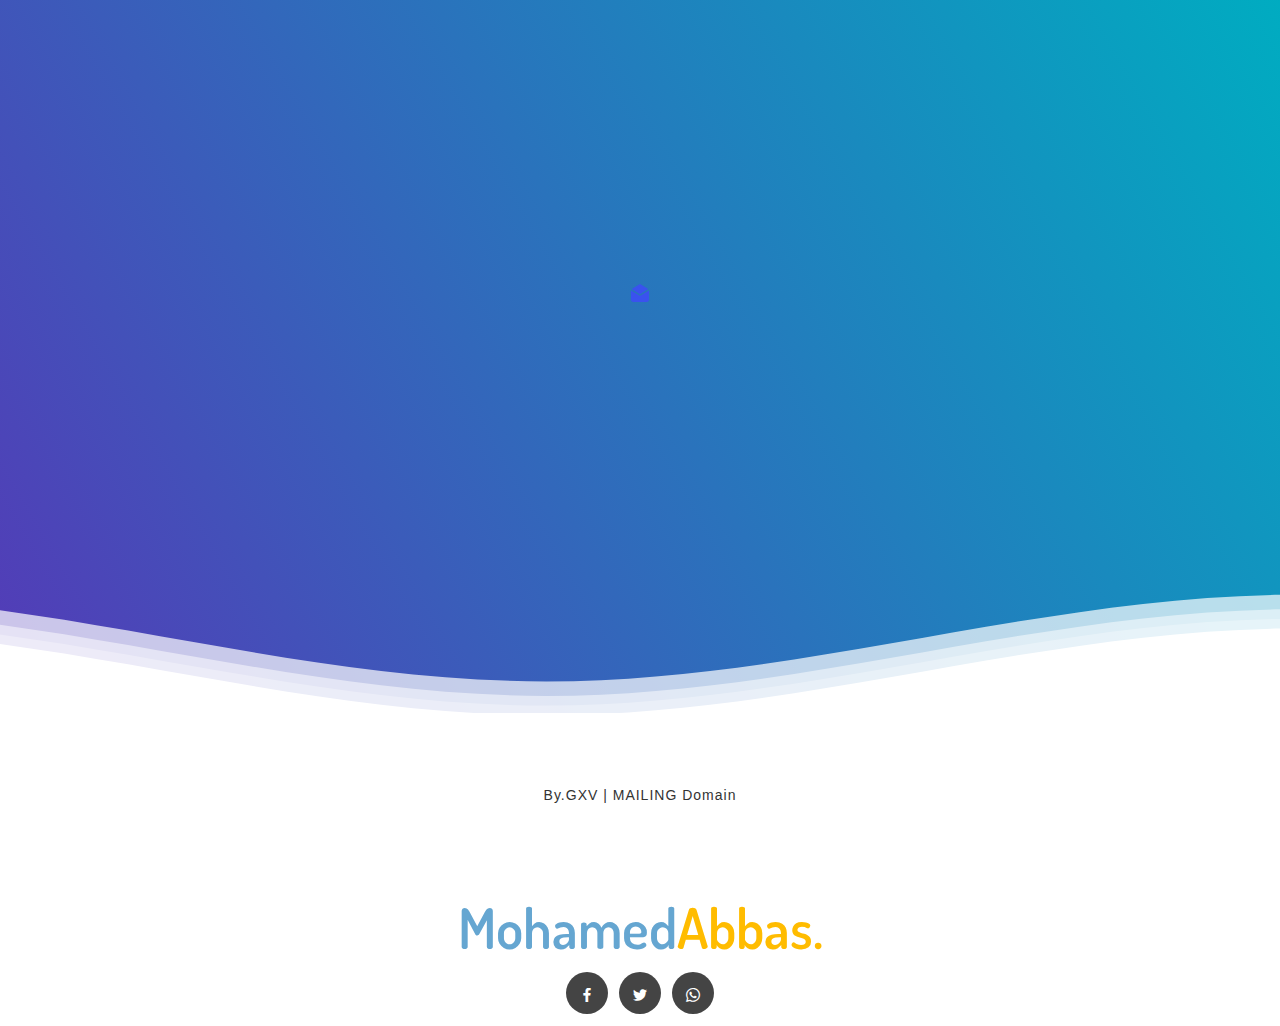
==== commit cbf6653c: "testtt" ====
--- a/index.html
+++ b/index.html
@@ -5,461 +5,127 @@
   <meta charset="UTF-8">
   <meta http-equiv="X-UA-Compatible" content="IE=edge">
   
+  <meta name="twitter:card" content="summary_large_image"/>
+  <meta name="twitter:image:src" content="">
+  <meta property="og:image" content="">
+  <meta name="twitter:title" content="Home">
   <meta name="viewport" content="width=device-width, initial-scale=1, minimum-scale=1">
-  <link rel="shortcut icon" href="assets/images/icon-100x90.png" type="image/x-icon">
-  <meta name="description" content="واصلين للسلامة هي مؤسسة متخصصة ذات خبرة بمجال السلامة في المملكة العربية السعودية ومعتمدة من الادارة العامة الدفاع المدني لتوريد و تركيب وصيانة جميع انظمة الاطفاء و انظمة انذار الحريق و تجديد ترخيص الدفاع المدني و شهادة تركيب ادوات السلامة و شهادة الدفاع المدني و استخراج التقرير الفني و تقرير السلامة للمحلات التجارية و اجراءات بوابة سلامة و بلدي و صيانة انظمة الحريق ,و طفايات الحريق في جميع مدن المملكة مع تطبيق اعلي المقاييس , و في حالة تطوير دائم لإرضاء العملاء الذين هم محل الاهتمام الاساسي.">
+  <link rel="shortcut icon" href="assets/images/logo5.png" type="image/x-icon">
+  <meta name="description" content="">
   
   
-  <title>مؤسسة واصلين للسلامة</title>
-  <link rel="stylesheet" href="assets/web/assets/mobirise-icons2/mobirise2.css">
-  <link rel="stylesheet" href="assets/web/assets/mobirise-icons/mobirise-icons.css">
-  <link rel="stylesheet" href="assets/icon54/style.css">
-  <link rel="stylesheet" href="assets/web/assets/mobirise-icons-bold/mobirise-icons-bold.css">
+  <title>Home</title>
+  <link rel="stylesheet" href="assets/tether/tether.min.css">
   <link rel="stylesheet" href="assets/bootstrap/css/bootstrap.min.css">
   <link rel="stylesheet" href="assets/bootstrap/css/bootstrap-grid.min.css">
   <link rel="stylesheet" href="assets/bootstrap/css/bootstrap-reboot.min.css">
-  <link rel="stylesheet" href="assets/parallax/jarallax.css">
-  <link rel="stylesheet" href="assets/animatecss/animate.css">
-  <link rel="stylesheet" href="assets/dropdown/css/style.css">
+  <link rel="stylesheet" href="assets/popup-overlay-plugin/style.css">
   <link rel="stylesheet" href="assets/socicon/css/styles.css">
-  <link href="assets/fonts/style.css" rel="stylesheet">
+  <link rel="stylesheet" href="assets/theme/css/style.css">
+  <link rel="preload" href="https://fonts.googleapis.com/css?family=Dosis:200,300,400,500,600,700,800&display=swap" as="style" onload="this.onload=null;this.rel='stylesheet'">
+  <noscript><link rel="stylesheet" href="https://fonts.googleapis.com/css?family=Dosis:200,300,400,500,600,700,800&display=swap"></noscript>
+  <link rel="preload" href="https://fonts.googleapis.com/css?family=Open+Sans:300,400,500,600,700,800,300i,400i,500i,600i,700i,800i&display=swap" as="style" onload="this.onload=null;this.rel='stylesheet'">
+  <noscript><link rel="stylesheet" href="https://fonts.googleapis.com/css?family=Open+Sans:300,400,500,600,700,800,300i,400i,500i,600i,700i,800i&display=swap"></noscript>
   <link rel="preload" as="style" href="assets/mobirise/css/mbr-additional.css"><link rel="stylesheet" href="assets/mobirise/css/mbr-additional.css" type="text/css">
   
   
-  <script src="https://ajax.googleapis.com/ajax/libs/jquery/3.5.1/jquery.min.js"></script>
-<!-- Google tag (gtag.js) -->
-<script async src="https://www.googletagmanager.com/gtag/js?id=UA-245266905-1"></script>
-<script>
-  window.dataLayer = window.dataLayer || [];
-  function gtag(){dataLayer.push(arguments);}
-  gtag('js', new Date());
-
-  gtag('config', 'UA-245266905-1');
-</script>
   
-
+  
 </head>
 <body>
   
-  <section data-bs-version="5.1" class="menu menu1 studiom4_menu1 cid-taThfCny9F" once="menu" id="menu1-7f">
-	
-	<nav class="navbar navbar-dropdown navbar-fixed-top navbar-expand-lg">
-		<div class="container">
-			<div class="navbar-brand">
-				<span class="navbar-logo">
-					<a href="index.html">
-						<img src="assets/images/logowhate.svg" alt="" style="height: 3.8rem;">
-					</a>
-				</span>
-				
-			</div>
-			<button class="navbar-toggler" type="button" data-toggle="collapse" data-bs-toggle="collapse" data-target="#navbarSupportedContent" data-bs-target="#navbarSupportedContent" aria-controls="navbarNavAltMarkup" aria-expanded="false" aria-label="Toggle navigation">
-				<div class="hamburger">
-					<span></span>
-					<span></span>
-					<span></span>
-					<span></span>
-				</div>
-			</button>
-			<div class="collapse navbar-collapse" id="navbarSupportedContent">
-				<ul class="navbar-nav nav-dropdown" data-app-modern-menu="true"><li class="nav-item"><a class="nav-link link text-white text-primary display-7" href="index.html#content6-1f">من نحن</a></li><li class="nav-item"><a class="nav-link link text-white text-primary display-7" href="index.html#numbers1-7b">اهدافنا</a></li><li class="nav-item"><a class="nav-link link text-white text-primary display-7" href="index.html#gallery3-7g">الخدمات</a></li><li class="nav-item"><a class="nav-link link text-white text-primary display-7" href="https://wa.me/966556816817">طلب خدمة</a></li><li class="nav-item"><a class="nav-link link text-white text-primary display-7" href="https://wa.me/966556816817">تواصل معنا</a></li></ul>
-				
-			</div>
-		</div>
-	</nav>
-</section>
+  <div id="custom-html-1"><!--Hey! This is the original version
+of Simple CSS Waves-->
 
-<section data-bs-version="5.1" class="header1 cid-taQWioGjJm mbr-fullscreen mbr-parallax-background" id="header1-7d">
+<div class="header">
 
-    
+<!--Content before waves-->
+<div class="inner-header flex">
+<!--Just the logo.. Don't mind this-->
+    <!-- License: CC Attribution. Made by epicons: https://epicons.co/ -->
+<svg width="24px" height="24px" viewBox="0 0 24 24" fill="none" xmlns="http://www.w3.org/2000/svg">
+<path d="M10.792 3.62972C11.5291 3.1607 12.4709 3.1607 13.208 3.62972L20.25 8.11103L12.4027 13.1048C12.157 13.2611 11.843 13.2611 11.5973 13.1048L3.74997 8.11103L10.792 3.62972Z" fill="#3A52EE"></path>
+<path d="M3 9.41173V18.75C3 19.9926 4.00736 21 5.25 21H18.75C19.9926 21 21 19.9926 21 18.75V9.41173L13.208 14.3703C12.4709 14.8393 11.5291 14.8393 10.792 14.3703L3 9.41173Z" fill="#3A52EE"></path>
+</svg>
 
-    <div class="mbr-overlay" style="opacity: 0; background-color: rgb(255, 255, 255);"></div>
+  
+<h1></h1>
+</div>
 
-    <div class="align-center container">
-        <div class="row justify-content-center">
-            <div class="col-12 col-text col-lg-7">
-                <p class="mbr-text label-text mbr-fonts-style mb-0 display-1">واصلين للسلامة<br></p>
-                <h1 class="mbr-section-title mbr-fonts-style mb-0 display-7">حلول مبتكرة في مجال حماية الأرواح والبيئة والممتلكات</h1>
-                
-            </div>
-        </div>
-    </div>
-</section>
+<!--Waves Container-->
+<div>
+<svg class="waves" xmlns="http://www.w3.org/2000/svg" xmlns:xlink="http://www.w3.org/1999/xlink" viewBox="0 24 150 28" preserveAspectRatio="none" shape-rendering="auto">
+<defs>
+<path id="gentle-wave" d="M-160 44c30 0 58-18 88-18s 58 18 88 18 58-18 88-18 58 18 88 18 v44h-352z"></path>
+</defs>
+<g class="parallax">
+<use xlink:href="#gentle-wave" x="48" y="0" fill="rgba(255,255,255,0.7"></use>
+<use xlink:href="#gentle-wave" x="48" y="3" fill="rgba(255,255,255,0.5)"></use>
+<use xlink:href="#gentle-wave" x="48" y="5" fill="rgba(255,255,255,0.3)"></use>
+<use xlink:href="#gentle-wave" x="48" y="7" fill="#fff"></use>
+</g>
+</svg>
+</div>
+<!--Waves end-->
 
-<section data-bs-version="5.1" class="content6 cid-t92hImJu78 mbr-parallax-background" id="content6-1f">
+</div>
+<!--Header ends-->
 
-    
+<!--Content starts-->
+<div class="content flex">
+  <p>By.GXV |&nbsp;MAILING Domain</p>
+</div>
+<!--Content ends--></div>
 
-    <div class="mbr-overlay" style="opacity: 0.7; background-color: rgb(18, 57, 121);"></div>
-    <div class="container align-center">
-        <div class="row justify-content-center">
-            <div class="media-container-column col-md-10">
-                <h1 class="mbr-section-title mbr-fonts-style mb-0 mbr-bold display-2">من نحن</h1>
-                <p class="mbr-text mbr-fonts-style mb-0 display-4">واصلين للسلامة هي مؤسسة متخصصة ذات خبرة بمجال السلامة في المملكة العربية السعودية ومعتمدة من الادارة العامة للدفاع المدني لتوريد و تركيب وصيانة جميع انظمة الاطفاء و انظمة انذار الحريق و تجديد ترخيص الدفاع المدني و شهادة تركيب ادوات السلامة و استخراج التقرير الفني للسلامة للمنشآت التجارية و اجراءات بوابة سلامة ، مع تطبيق اعلى معايير الجودة.<br></p>
-                 
-   
-            </div>
-        </div>
-    </div>
-</section>
-
-<section data-bs-version="5.1" class="gallery3 cid-taTzEGWEe0" id="gallery3-7i">
-    
-    <div class="mbr-overlay"></div>
-    <div class="container-fluid">
-        
-        <div class="row mt-4 justify-content-md-center">
-            <div class="item features-image col-12 col-md-6 col-lg-4 active">
-                <div class="item-wrapper">
-                    <div class="item-img">
-                        <img src="assets/images/8-2.svg" alt="" data-slide-to="3" data-bs-slide-to="3">
-                    </div>
-                    <div class="item-content">
-                        <h5 class="item-title mbr-fonts-style display-5">
-                            <strong>رؤيتنا</strong>
-                        </h5>
-                        
-                        <p class="mbr-text mbr-fonts-style mt-3 display-4">منظومة الأمن والسلامة التي نسعي لتطبيقها و تنفيذها لتكون بمثابة الحل الأمثل لحماية المجتمع و الأفراد و الهيئات و الشركات لنصل إلى اعلى معايير الامن والسلامة<br></p>
-                    </div>
-                    
-                </div>
-            </div><div class="item features-image col-12 col-md-6 col-lg-4">
-                <div class="item-wrapper">
-                    <div class="item-img">
-                        <img src="assets/images/10.svg" alt="" data-slide-to="1" data-bs-slide-to="1">
-                    </div>
-                    <div class="item-content">
-                        <h5 class="item-title mbr-fonts-style display-5">
-                            <strong>فريقنا</strong>
-                        </h5>
-                        
-                        <p class="mbr-text mbr-fonts-style mt-3 display-4">نحن نؤمن بالعمل الجماعي والعمل كفريق واحد حيث أنه لا يوجد حدود للطاقة التعاونية لدينا. ونقوم بتحقيق التميز والنجاح من خلال وضع الأهداف الجماعية فوق كل المصالح الشخصية. ونقوم أيضاً بدعم وتشجيع التواصل المفتوح والتعاون الجاد بين الزملاء من مختلف الخلفيات والتخصصات.<br></p>
-                    </div>
-                    
-                </div>
-            </div><div class="item features-image col-12 col-md-6 col-lg-4">
-                <div class="item-wrapper">
-                    <div class="item-img">
-                        <img src="assets/images/9.svg" data-slide-to="2" data-bs-slide-to="2" alt="">
-                    </div>
-                    <div class="item-content">
-                        <h5 class="item-title mbr-fonts-style display-5">رسالتنا</h5>
-                        
-                        <p class="mbr-text mbr-fonts-style mt-3 display-4">الاجتهاد والتحدي أمام انفسنا للعبور إلي بر الأمان بالمجتمع والأفراد و الشركات و الهيئات بالمناخ الأمني الكامل للصحة المهنية و الأمن والسلامة.<br></p>
-                    </div>
-                    
-                </div>
-            </div>
-            
-            
-            
-        </div>
-    </div>
-</section>
-
-<section data-bs-version="5.1" class="people1 cid-taVovuZrTc" id="people1-7q">
-    
-
-    <div class="mbr-overlay" style="opacity: 0.8; background-color: rgb(246, 249, 255);">
-    </div>
-
-    <div class="container">
-                <div class="card">
-                    <div class="row justify-content-between">
-                        <div class="col-12 col-sm-10">
-                            <h3 class="mbr-section-subtitle mbr-fonts-style display-4">كلمة المدير التنفيذي لواصلين للسلامة</h3>
-                            <h3 class="title mbr-fonts-style display-7">نؤمن بقدراتنا وخبراتنا اللتي تساهم في تنمية المملكة العربية السعودية في مجالات الامن والسلامة ونسخر جهودنا لتطوير منظومة السلامة والتوعية العامة لاهمية السلامة فالمنشآت وسلامة الايدي العاملة.</h3>                            
-                        </div>
-                        <div class="col-auto quote-mark">
-                            <div class="iconfont-wrapper">
-                                <span class="mbr-iconfont mbrib-quote-left"></span>
-                            </div>
-                        </div>        
-                    </div>
-                    <div class="row top justify-content-start">
-                      
-                            <div class="col-auto user_image " style="display:none;">
-                                <img src="assets/images/screen-shot-2022-07-07-at-20.54.33-140x147.png" alt="">
-                            </div>
-                        
-                            <p class="col-auto mbr-fonts-style mbr-text small display-4">مبارك الديحاني<br></p>
-                       
-                    </div>
-                </div>
-            </div>
-        
-    
-</section>
-
-<section data-bs-version="5.1" class="numbers1 cid-tagLvgOtfW" id="numbers1-7b">
-    
-
-    <div class="mbr-overlay" style="opacity: 0.7; background-color: rgb(246, 249, 255);">
-    </div>
-
-    <div class="container">
-        <div class="row justify-content-center">
-            <div class="col-12 col-lg-8">
-                <div class="mbr-section-head">
-                    
-                    <h3 class="mbr-section-title mbr-fonts-style display-2"><strong>أهدافنا</strong></h3>
-                </div>
-                <div class="row">
-                    <div class="col-6 col-md-3">
-                        <div class="nutrition-tile tile-one">
-                            
-                            <p class="mbr-tile-number mbr-fonts-style display-4">الالتزام</p>
-                        </div>
-                    </div>
-                    <div class="col-6 col-md-3">
-                        <div class="nutrition-tile tile-two">
-                            
-                            <p class="mbr-tile-number mbr-fonts-style display-4">الثقة<br></p>
-                        </div>
-                    </div>
-                    <div class="col-6 col-md-3">
-                        <div class="nutrition-tile tile-three">
-                            
-                            <p class="mbr-tile-number mbr-fonts-style display-4">الجودة<br></p>
-                        </div>
-                    </div>
-                    <div class="col-6 col-md-3">
-                        <div class="nutrition-tile tile-four">
-                            
-                            
-                            <p class="mbr-tile-number mbr-fonts-style display-4">الريادة</p>
-                        </div>
-                    </div>
-                </div>
-            </div>
-        </div>
-    </div>
-</section>
-
-<section data-bs-version="5.1" class="gallery3 cid-taTmjbAcBU" id="gallery3-7g">
-     <script> 
-    sys_cards=document.querySelectorAll('.item');
-     sys_cards.forEach((e)=>{
-     e.onclick = function(){
-     e.querySelector('a').click();
-            } })
-      </script>
-    
-    
-    
-    <div class="container">
-        <div class="mbr-section-head">
-            <h4 class="mbr-section-title mbr-fonts-style align-left mb-0 display-2">
-                خدماتنا</h4>
-            
-        </div>
-        <div class="row mt-5 justify-content-md-center">
-            
-            
-            
-            <div class="item features-image col-6 col-md-6 col-lg-3 active">
-                <div class="item-wrapper">
-                    <div class="item-img">
-                        <img src="assets/images/3-1.svg" alt="انظمة مكافحة الحريق والإنذار المبكر" data-slide-to="0" data-bs-slide-to="0">
-                    </div>
-                    <div class="item-content">
-                        <h5 class="item-title mbr-fonts-style display-4">انظمة مكافحة الحريق والإنذار المبكر</h5>
-                        <p class="mbr-text mbr-fonts-style mt-3 display-4">توريد وتركيب جميع انظمة مكافحة الحريق والإنذار ويشمل ذلك الانظمة التقليدية والانظمة اللاسلكية. </p>
-                    </div>
-                    <div class="mbr-section-btn item-footer mt-2"><a href="javascript:void(0);" class="btn btn-primary-outline item-btn display-4">عن الخدمة</a></div>
-                </div>
-            </div><div class="item features-image col-6 col-md-6 col-lg-3">
-                <div class="item-wrapper">
-                    <div class="item-img">
-                        <img src="assets/images/7-2.svg" alt="الاستشارات الفنية والتقارير الفنية" data-slide-to="1" data-bs-slide-to="1">
-                    </div>
-                    <div class="item-content">
-                        <h5 class="item-title mbr-fonts-style display-4">الاستشارات الفنية والتقارير الفنية</h5>
-                        <p class="mbr-text mbr-fonts-style mt-3 display-4">تقديم تقارير فنية واستشارية من مهندسين ذوي خبره عاليه وعمل دراسة و خطة تنفيذية تدعم مشاريع السلامة. </p>
-                    </div>
-                    <div class="mbr-section-btn item-footer mt-2"><a href="javascript:void(0);" class="btn btn-primary-outline item-btn display-4">عن الخدمة</a></div>
-                </div>
-            </div><div class="item features-image col-6 col-md-6 col-lg-3">
-                <div class="item-wrapper">
-                    <div class="item-img">
-                        <img src="assets/images/4-1.svg" alt="معدات مكافحة الحريق" data-slide-to="2" data-bs-slide-to="2">
-                    </div>
-                    <div class="item-content">
-                        <h5 class="item-title mbr-fonts-style display-4">معدات مكافحة الحريق</h5>
-                        <p class="mbr-text mbr-fonts-style mt-3 display-4">توريد وتركيب كافة أدوات السلامة ومعدات الإطفاء وشبكات الاطفاء ذات جودة عالية ومطابقة لاشتراطات الدفاع المدني. </p>
-                    </div>
-                    <div class="mbr-section-btn item-footer mt-2"><a href="javascript:void(0);" class="btn btn-primary-outline item-btn display-4">عن الخدمة</a></div>
-                </div>
-            </div><div class="item features-image col-6 col-md-6 col-lg-3">
-                <div class="item-wrapper">
-                    <div class="item-img">
-                        <img src="assets/images/5-2.svg" alt="إصدار شهادات سلامة" data-slide-to="3" data-bs-slide-to="3">
-                    </div>
-                    <div class="item-content">
-                        <h5 class="item-title mbr-fonts-style display-4">إصدار شهادات سلامة</h5>
-                        <p class="mbr-text mbr-fonts-style mt-3 display-4">إنهاء جميع المعاملات والإجراءات الحكومية وإصدار التقارير الفنية اللازمة لإصدار تراخيص الأمن والسلامة النهائية من الجهات المعنية</p>
-                    </div>
-                    <div class="mbr-section-btn item-footer mt-2"><a href="javascript:void(0);" class="btn btn-primary-outline item-btn display-4">عن الخدمة</a></div>
-                </div>
-            </div><div class="item features-image col-6 col-md-6 col-lg-3">
-                <div class="item-wrapper">
-                    <div class="item-img">
-                        <img src="assets/images/6-2.svg" alt="عقود صيانة أنظمة السلامة" data-slide-to="4" data-bs-slide-to="4">
-                    </div>
-                    <div class="item-content">
-                        <h5 class="item-title mbr-fonts-style display-4">عقود صيانة أنظمة السلامة</h5>
-                        <p class="mbr-text mbr-fonts-style mt-3 display-4">إصدار عقود صيانة السلامة وتجديدها وعمل زيارات دورية للمنشآت ويشمل ذلك الكشف والتدقيق على معدات السلامة وصيانتها. </p>
-                    </div>
-                    <div class="mbr-section-btn item-footer mt-2"><a href="javascript:void(0);" class="btn btn-primary-outline item-btn display-4">عن الخدمة</a></div>
-                </div>
-            </div>
-        </div>
-    </div>
-</section>
-
-<section data-bs-version="5.1" class="article3 cid-taTmkIhdF3" id="content03-7h">
-    
-    <div class="container">
-        <div class="row justify-content-end">
-
-            <div class="counter-container col-12 col-md-12 m-auto col-lg-12">
-                <div class="card" id="card">
-                    <h2 class="mbr-section-title align-left mbr-fonts-style mb-3 display-7">انظمة مكافحة الحريق والإنذار المبكر</h2>
-                    <p class="mbr-text align-left mbr-fonts-style mb-3 display-7">توريد وتركيب جميع انظمة مكافحة الحريق والإنذار ويشمل ذلك الانظمة التقليدية والانظمة اللاسلكية.</p>
-                    
-                    <div class="mbr-section-btn mt-3"><a class="btn btn-primary display-7" href="javascript:void(0)" target="_blank">طلب الخدمة<br></a></div>
-                </div>
-                 
-            </div>
-            <script>
-
-                $( document ).ready(function() {
-    				$('#content03-7h').hide();
-				});
-                $('#gallery3-7g .item .mbr-text').hide();
-                const card_title=document.querySelector('#card .mbr-section-title');
-				const card_desc = document.querySelector('#card .mbr-text');
-                const btn = document.querySelector('#card .btn');
-                document.querySelectorAll('#gallery3-7g .item').forEach((item)=>{
-                    item.querySelector('.btn').onclick = function(){
-                        card_title.innerHTML = item.querySelector('.item-title').innerHTML;
-                        card_desc.innerHTML = item.querySelector('.mbr-text').innerHTML;
-                        $('#content03-7h').slideDown(100);
-                        document.querySelector("#content03-7h").scrollIntoView({ behavior: "smooth" });
-                        btn.href = 'order_service.html?c='+card_title.innerHTML ;
-                    }
-                })
-                
-            </script>
-        </div>
-    </div>
-</section>
-
-<section data-bs-version="5.1" class="contact2 cid-taTOj7vclx" id="contact2-7n">
+<section class="cid-tmlWR3Au34" id="footer1-3">
 
     
 
     
+       <div class="container text-center">
+            <div class="col-md-12 col-sm-12">
+              <h1 class="plan-title mbr-section-title mbr-fonts-style display-1">Mohamed<span class="text-letter">Abbas.</span>
+              </h1>
+            </div>
+            <div class="social-media col-md-12 col-sm-12">
+                <ul>
+                    <li>
+                      <a class="icon-transition" href="https://facebook.com/mohamedgxv">
+                        <span class="mbr-iconfont socicon-facebook socicon"></span>
+                      </a>
+                    </li>
+                    <li>
+                      <a class="icon-transition" href="https://twitter.com/mohamedgxv">
+                        <span class="mbr-iconfont socicon-twitter socicon"></span>
+                      </a>
+                    </li>
+                    <li>
+                      <a class="icon-transition" href="https://wa.me/249920054886">
+                        <span class="mbr-iconfont socicon-whatsapp socicon"></span>
+                      </a>
+                    </li>
+                    
+                    
+                 </ul>
+            </div>
+            
+            <div class="row">
+                
+            </div>
+       </div>
 
-    <div class="container">
-        <div class="mbr-section-head">
-            <h3 class="mbr-section-title mbr-fonts-style display-2"><strong>تواصل معنا</strong></h3>
-            
-        </div>
-        <div class="row justify-content-center">
-            <div class="col-12 col-md-6">
-                <div class="card-container">
-                    <div class="card-wrapper">
-                        <div class="image-wrapper">
-                            <span class="mbr-iconfont mobi-mbri-phone mobi-mbri" style="color: rgb(18, 57, 121); fill: rgb(18, 57, 121);"></span>
-                        </div>
-                        <div class="text-wrapper">
-                            <h6 class="card-title mbr-fonts-style mb-1 display-5"><strong>&nbsp;رقم الهاتف</strong></h6>
-                            <p class="mbr-text mbr-fonts-style display-7"><a href="tel:0556816817" class="text-primary">0556816817</a></p>
-                        </div>
-                    </div>
-                    <div class="card-wrapper">
-                        <div class="image-wrapper">
-                            <span class="mbr-iconfont mobi-mbri-letter mobi-mbri" style="color: rgb(18, 57, 121); fill: rgb(18, 57, 121);"></span>
-                        </div>
-                        <div class="text-wrapper">
-                            <h6 class="card-title mbr-fonts-style mb-1 display-5">
-                                <strong>&nbsp;البريد الإلكتروني</strong></h6>
-                            <p class="mbr-text mbr-fonts-style display-7"><a href="mailto:sales@wse-sa.com" class="text-primary">sales@wse-sa.com</a></p>
-                        </div>
-                    </div>
-                    <div class="card-wrapper">
-                        <div class="image-wrapper">
-                            <span class="mbr-iconfont mobi-mbri-globe mobi-mbri" style="color: rgb(18, 57, 121); fill: rgb(18, 57, 121);"></span>
-                        </div>
-                        <div class="text-wrapper">
-                            <h6 class="card-title mbr-fonts-style mb-1 display-5">
-                                <strong>&nbsp;العنوان</strong></h6>
-                            <p class="mbr-text mbr-fonts-style display-7"><a href="https://goo.gl/maps/nodBhj6H56Af3p3E7" class="text-primary">بجانب فندق دولف, طريق الملك عبدالله بن عبدالعزيز , Al Khobar</a><br></p>
-                        </div>
-                    </div>
-                    <div class="card-wrapper">
-                        <div class="image-wrapper">
-                            <span class="mbr-iconfont socicon-whatsapp socicon" style="color: rgb(18, 57, 121); fill: rgb(18, 57, 121);"></span>
-                        </div>
-                        <div class="text-wrapper">
-                            <h6 class="card-title mbr-fonts-style mb-1 display-5">
-                                <strong>&nbsp;واتساب</strong>
-                            </h6>
-                            <p class="mbr-text mbr-fonts-style display-7"><a href="https://wa.me/966556816817" class="text-primary">إبداء المحادثة</a></p>
-                        </div>
-                    </div>
-                    <div class="card-wrapper">
-                        <div class="image-wrapper">
-                            <img stype="width:70%" src="assets/images/mbr-favicon.png" alt="">                            
-                        </div>
-                    </div>
-                </div>
-            </div>
-            <div class="map-wrapper col-12 col-md-6">
-                <div class="google-map"><iframe frameborder="0" style="border:0" src="https://www.google.com/maps/embed/v1/place?key=AIzaSyDk89J4FSunMF33ruMVWJaJht_Ro0kvoXs&amp;q=26.2838822,50.1958937" allowfullscreen=""></iframe></div>
-            </div>
-        </div>
-    </div>
-</section>
-
-<section data-bs-version="5.1" class="image2 hotelm4_image2 cid-taTI8VqgC4" id="image2-7m">
-	<!-- Block parameters controls (Blue "Gear" panel) -->
-	
-	<!-- End block parameters -->
-	<figure class="mbr-figure">
-		<div class="image-block" style="width: 71%;">
-			<img src="assets/images/saudivision.svg" style="margin:20px;">
-			
-		</div>
-	</figure>
-</section>
-
-<section data-bs-version="5.1" class="footer1 cid-sV2ZHXzvgO" once="footers" id="footer01-r">
-    
-    
-
-    <div class="container">
-        <div class="media-container-row align-center mbr-white">
-            <div class="col-12">
-                <p class="mbr-text mb-0 mbr-fonts-style display-4">جميع الحقوق محفوظة © مؤسسة&nbsp;واصلين لأجهزة السلامة<br><br><br></p>
-            </div>
-        </div>
-    </div>
 </section>
 
 
-<script src="assets/bootstrap/js/bootstrap.bundle.min.js"></script>
-  <script src="assets/parallax/jarallax.js"></script>
+<script src="assets/web/assets/jquery/jquery.min.js"></script>
+  <script src="assets/popper/popper.min.js"></script>
+  <script src="assets/tether/tether.min.js"></script>
+  <script src="assets/bootstrap/js/bootstrap.min.js"></script>
   <script src="assets/smoothscroll/smooth-scroll.js"></script>
-  <script src="assets/ytplayer/index.js"></script>
-  <script src="assets/dropdown/js/navbar-dropdown.js"></script>
-  <script src="assets/touchswipe/jquery.touch-swipe.min.js"></script>
+  <script src="assets/sociallikes/social-likes.js"></script>
   <script src="assets/theme/js/script.js"></script>
   
-  <script  src="https://cdn.ratina.co/js/helper-v11.js?c=w&l=en" ></script>
   
-  <input name="animation" type="hidden">
   
 </body>
 </html>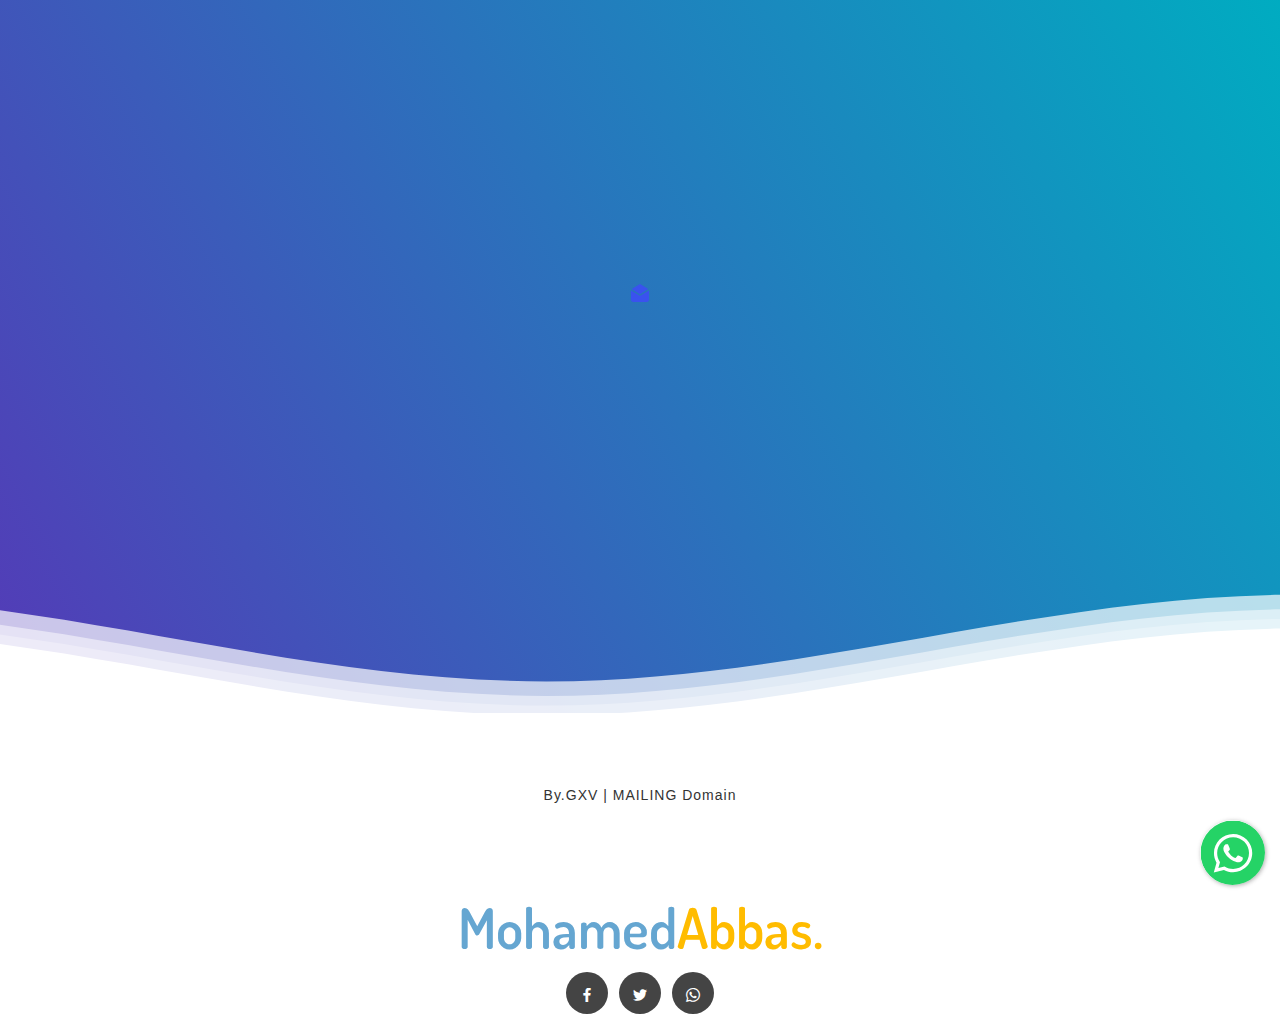
==== commit 67fe0515: "mnmnmm" ====
--- a/index.html
+++ b/index.html
@@ -8,17 +8,19 @@
   <meta name="twitter:card" content="summary_large_image"/>
   <meta name="twitter:image:src" content="">
   <meta property="og:image" content="">
-  <meta name="twitter:title" content="Home">
+  <meta name="twitter:title" content="Mohamed Abbas Mohamed Nour">
   <meta name="viewport" content="width=device-width, initial-scale=1, minimum-scale=1">
-  <link rel="shortcut icon" href="assets/images/logo5.png" type="image/x-icon">
-  <meta name="description" content="">
+  <link rel="shortcut icon" href="assets/images/os-x-31-128x128.png" type="image/x-icon">
+  <meta name="description" content="Mohamed Abbas Mohamed Nour Harba |
+محمد عباس محمد نور حربه">
   
   
-  <title>Home</title>
+  <title>Mohamed Abbas Mohamed Nour</title>
   <link rel="stylesheet" href="assets/tether/tether.min.css">
   <link rel="stylesheet" href="assets/bootstrap/css/bootstrap.min.css">
   <link rel="stylesheet" href="assets/bootstrap/css/bootstrap-grid.min.css">
   <link rel="stylesheet" href="assets/bootstrap/css/bootstrap-reboot.min.css">
+  <link rel="stylesheet" href="assets/chatbutton/floating-wpp.css">
   <link rel="stylesheet" href="assets/popup-overlay-plugin/style.css">
   <link rel="stylesheet" href="assets/socicon/css/styles.css">
   <link rel="stylesheet" href="assets/theme/css/style.css">
@@ -122,10 +124,16 @@
   <script src="assets/tether/tether.min.js"></script>
   <script src="assets/bootstrap/js/bootstrap.min.js"></script>
   <script src="assets/smoothscroll/smooth-scroll.js"></script>
+  <script src="assets/chatbutton/floating-wpp.js"></script>
+  <script src="assets/chatbutton/script.js"></script>
   <script src="assets/sociallikes/social-likes.js"></script>
   <script src="assets/theme/js/script.js"></script>
   
   
   
-</body>
+<div id="chatbutton-wa" data-phone="+249920054886" data-showpopup="true" data-headertitle="👋 Chat with me on WhatsApp!" data-popupmessage="Hi!👋
+
+Type a message here. It will go straight to our phone! 🔥
+" data-placeholder="Type here" data-position="left" data-headercolor="#39847a" data-backgroundcolor="#e5ddd5" data-autoopentimeout="5" data-size="65px"><div class="floating-wpp-button" style="width: 65px; height: 65px;"><div class="floating-wpp-button-image"><!--?xml version="1.0" encoding="UTF-8" standalone="no"?--><svg xmlns="http://www.w3.org/2000/svg" xmlns:xlink="http://www.w3.org/1999/xlink" style="isolation:isolate" viewBox="0 0 800 800" width="65" height="65"><defs><clipPath id="_clipPath_A3g8G5hPEGG2L0B6hFCxamU4cc8rfqzQ"><rect width="800" height="800"></rect></clipPath></defs><g clip-path="url(#_clipPath_A3g8G5hPEGG2L0B6hFCxamU4cc8rfqzQ)"><g><path d=" M 787.59 800 L 12.41 800 C 5.556 800 0 793.332 0 785.108 L 0 14.892 C 0 6.667 5.556 0 12.41 0 L 787.59 0 C 794.444 0 800 6.667 800 14.892 L 800 785.108 C 800 793.332 794.444 800 787.59 800 Z " fill="rgb(37,211,102)"></path></g><g><path d=" M 508.558 450.429 C 502.67 447.483 473.723 433.24 468.325 431.273 C 462.929 429.308 459.003 428.328 455.078 434.22 C 451.153 440.114 439.869 453.377 436.434 457.307 C 433 461.236 429.565 461.729 423.677 458.78 C 417.79 455.834 398.818 449.617 376.328 429.556 C 358.825 413.943 347.008 394.663 343.574 388.768 C 340.139 382.873 343.207 379.687 346.155 376.752 C 348.804 374.113 352.044 369.874 354.987 366.436 C 357.931 362.999 358.912 360.541 360.875 356.614 C 362.837 352.683 361.857 349.246 360.383 346.299 C 358.912 343.352 347.136 314.369 342.231 302.579 C 337.451 291.099 332.597 292.654 328.983 292.472 C 325.552 292.301 321.622 292.265 317.698 292.265 C 313.773 292.265 307.394 293.739 301.996 299.632 C 296.6 305.527 281.389 319.772 281.389 348.752 C 281.389 377.735 302.487 405.731 305.431 409.661 C 308.376 413.592 346.949 473.062 406.015 498.566 C 420.062 504.634 431.03 508.256 439.581 510.969 C 453.685 515.451 466.521 514.818 476.666 513.302 C 487.978 511.613 511.502 499.06 516.409 485.307 C 521.315 471.55 521.315 459.762 519.842 457.307 C 518.371 454.851 514.446 453.377 508.558 450.429 Z  M 401.126 597.117 L 401.047 597.117 C 365.902 597.104 331.431 587.661 301.36 569.817 L 294.208 565.572 L 220.08 585.017 L 239.866 512.743 L 235.21 505.332 C 215.604 474.149 205.248 438.108 205.264 401.1 C 205.307 293.113 293.17 205.257 401.204 205.257 C 453.518 205.275 502.693 225.674 539.673 262.696 C 576.651 299.716 597.004 348.925 596.983 401.258 C 596.939 509.254 509.078 597.117 401.126 597.117 Z  M 567.816 234.565 C 523.327 190.024 464.161 165.484 401.124 165.458 C 271.24 165.458 165.529 271.161 165.477 401.085 C 165.46 442.617 176.311 483.154 196.932 518.892 L 163.502 641 L 288.421 608.232 C 322.839 627.005 361.591 636.901 401.03 636.913 L 401.126 636.913 L 401.127 636.913 C 530.998 636.913 636.717 531.2 636.77 401.274 C 636.794 338.309 612.306 279.105 567.816 234.565" fill-rule="evenodd" fill="rgb(255,255,255)"></path></g></g></svg></div></div></div>
+ </body>
 </html>--- a/assets/chatbutton/floating-wpp.css
+++ b/assets/chatbutton/floating-wpp.css
@@ -0,0 +1,132 @@
+.floating-wpp {
+    position: fixed;
+    bottom: 15px;
+    left: 15px;
+    font-size: 14px;
+    transition: bottom 0.2s;
+    z-index: 1021;
+}
+
+.floating-wpp .floating-wpp-button {
+    position: relative;
+    border-radius: 50%;
+    box-shadow: 1px 1px 4px rgba(60, 60, 60, 0.4);
+    transition: box-shadow 0.2s;
+    cursor: pointer;
+    overflow: hidden;
+}
+
+.floating-wpp .floating-wpp-button img,
+.floating-wpp .floating-wpp-button svg {
+    position: absolute;
+    width: 100%;
+    height: auto;
+    object-fit: cover;
+    top: 50%;
+    left: 50%;
+    transform: translate3d(-50%, -50%, 0);
+    border-radius: 50%;
+}
+
+.floating-wpp:hover .floating-wpp-button {
+    box-shadow: 1px 2px 8px rgba(60, 60, 60, 0.4);
+}
+
+.floating-wpp .floating-wpp-popup {
+    /*border: 2px solid white;*/
+    border-radius: 8px;
+    background-color: #e5ddd5;
+    position: absolute;
+    overflow: hidden;
+    padding: 0;
+    box-shadow: 1px 2px 8px rgba(60, 60, 60, 0.25);
+    width: 0px;
+    height: 0px;
+    bottom: 0;
+    opacity: 0;
+    transition: bottom 0.1s ease-out, opacity 0.2s ease-out;
+    transform-origin: bottom;
+}
+
+.floating-wpp .floating-wpp-popup.active {
+    padding: 0 15px 12px 15px;
+    width: 280px;
+    height: auto;
+    bottom: 82px;
+    opacity: 1;
+}
+
+.floating-wpp .floating-wpp-popup .floating-wpp-message {
+    background-color: white;
+    padding: 8px;
+    border-radius: 7.5px 7.5px 7.5px 7.5px;
+    box-shadow: 1px 1px 5px rgba(0, 0, 0, 0.15);
+    opacity: 0;
+    transition: opacity 0.2s;
+    max-width: 100%;
+}
+
+.floating-wpp .floating-wpp-popup.active .floating-wpp-message {
+    opacity: 1;
+    transition-delay: 0.2s;
+}
+
+.floating-wpp .floating-wpp-popup .floating-wpp-head {
+    text-align: left;
+    color: white;
+    margin: 0 -15px 15px -15px;
+    padding: 15px 15px;
+    display: flex;
+    flex-direction: column;
+    justify-content: space-between;
+    cursor: pointer;
+}
+
+.floating-wpp-headName {
+    margin: 0;
+}
+
+.floating-wpp .floating-wpp-popup .floating-wpp-head .close {
+    position: absolute;
+    top: 14px;
+    right: 8px;
+    color: #ffffff;
+    text-shadow: none;
+    opacity: 1;
+    font-size: inherit;
+}
+
+.floating-wpp .floating-wpp-input-message {
+    background-color: #e5ddd5;
+    margin: 5px -15px -15px -15px;
+    padding: 0 15px;
+    display: flex;
+    align-items: center;
+}
+
+.floating-wpp .floating-wpp-input-message textarea {
+    border: 1px solid #ffffff;
+    border-radius: 21px;
+    box-shadow: none;
+    padding: 8px 12px;
+    margin: 10px 0 15px 0;
+    width: 100%;
+    max-width: 100%;
+    font-family: inherit;
+    font-size: inherit;
+    resize: none;
+    outline: none;
+    color: #4a4a4a;
+    box-shadow: 1px 2px 8px rgba(60, 60, 60, 0.25);
+    visibility: visible !important;
+    animation-delay: 0s;
+    animation-duration: 0s;
+}
+
+.floating-wpp .floating-wpp-btn-send {
+    margin: 10px 0 15px 12px;
+    font-size: 0;
+    cursor: pointer;
+    box-shadow: 1px 2px 8px rgba(60, 60, 60, 0.25);
+    border-radius: 50%;
+}
